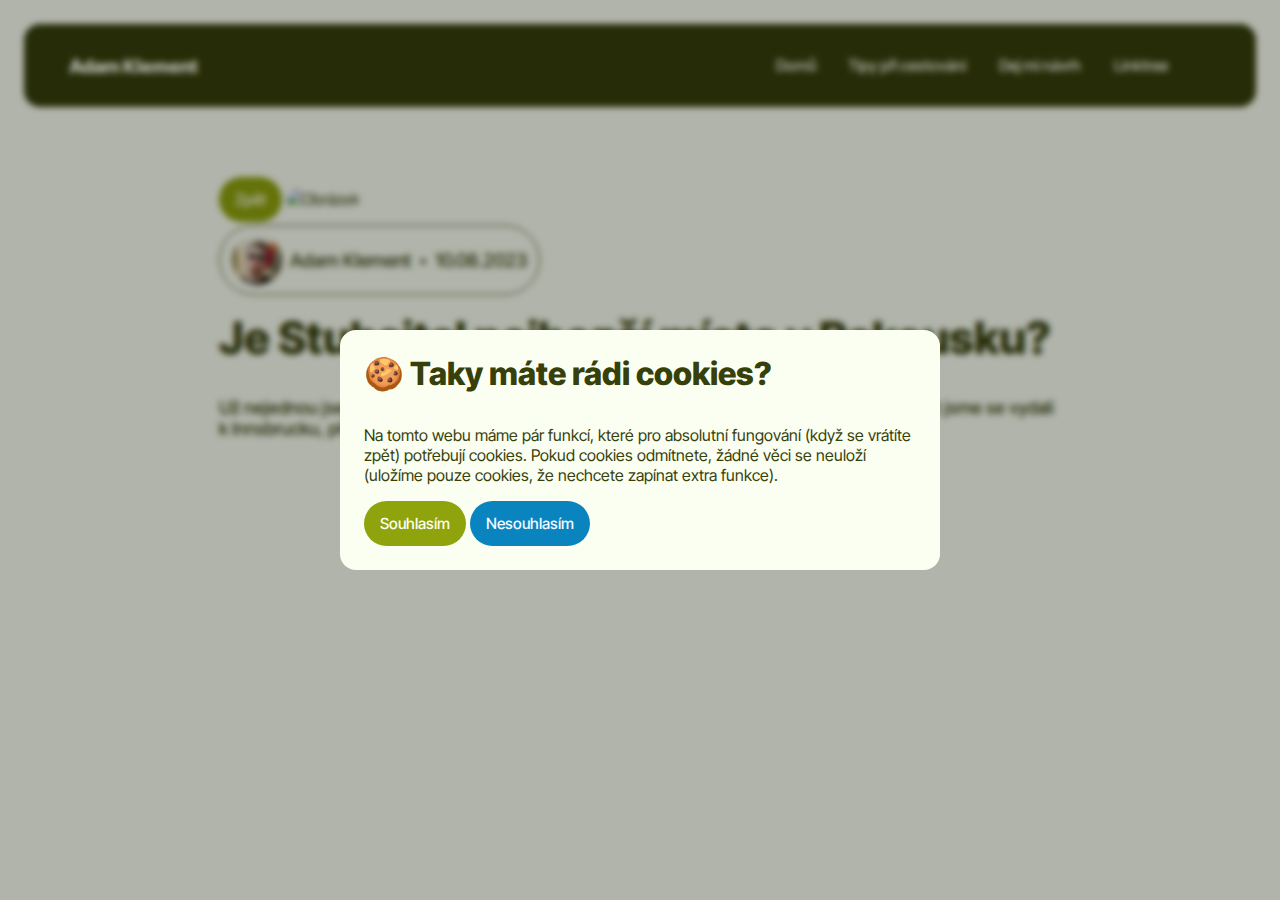
==== article-austria.html @ cff2b1a9 "feat: Add new article about Austria" ====
<!DOCTYPE html> 
<html lang="en">
<head>
    <meta charset="UTF-8">
    <meta name="viewport" content="width=device-width, initial-scale=1.0">
    <title>Adam Klement | Cestovatelský blog</title>

    <link rel="stylesheet" href="https://unpkg.com/aos@next/dist/aos.css" />
    <link rel="stylesheet" href="./assets/css/main.css">
    <script src="https://unpkg.com/@phosphor-icons/web"></script>

    <link rel="preconnect" href="https://fonts.googleapis.com">
    <link rel="preconnect" href="https://fonts.gstatic.com" crossorigin>
    <link href="https://fonts.googleapis.com/css2?family=Inter+Tight:wght@100..900&display=swap" rel="stylesheet">
</head>
<body>
    <nav>
        <div class="nav-controls">
            <div class="nav-logo">
                <a href="./">Adam Klement</a>
            </div>
            <button class="nav-toggler" id="nav-toggler" onclick="toggle_navbar()">
                <i class="ph-bold ph-list"></i>
            </button>
        </div>
        <div class="nav-links">
            <a href="./index.php"><i class="ph-bold ph-house"></i> Domů</a>
            <a href="./about.php"><i class="ph-bold ph-tipi"></i> Tipy při cestování</a>
            <a href="./blog.php"><i class="ph-bold ph-footprints"></i> Dej mi návrh</a>
            <a href="./contact.php"><i class="ph-bold ph-link"></i> Linktree</a>
            <button onclick="toggle_theme()" id="theme-toggler">
                <i class="ph-bold ph-moon"></i>
            </button>
        </div>
    </nav>

    <header>
        <a href="/" class="btn btn-primary"><i class="ph-bold ph-arrow-left"></i> Zpět</a>
        <img src="https://www.stubai.at/fileadmin/_processed_/d/8/csm_talpanorama-winter-stubaital_6a2c6b240f.jpg" alt="Obrázek" width="100%" class="img-article">
        <div class="author article-author">
            <img src="./assets/content/avatar.png" alt="Author image" class="avatar">
            <span class="flex">
                <h3>Adam Klement</h3>
                <span>•</span>
                <h3>10.08.2023</h3>
            </span>
        </div>
        <h1 class="article-header">Je Stubaital nejhezčí místo v Rakousku?</h1>
        <div class="article-content">
            <p>Už nejednou jsem byl v Rakousku, ovšem jsem ho neprocestoval celé skrz naskrz. Tentokrát jsme se vydali k Innsbrucku, přesněji do Stubaitalu, kde byl náš týdenní pobyt určen.</p>
        </div>
    </header>

    <div id="cookies" class="cookies-background">
        <div class="cookies">
            <div class="cookies-content">
                <h1>🍪 Taky máte rádi cookies?</h1>
                <p>Na tomto webu máme pár funkcí, které pro absolutní fungování (když se vrátíte zpět) potřebují cookies. Pokud cookies odmítnete, žádné věci se neuloží (uložíme pouze cookies, že nechcete zapínat extra funkce).</p>
                <button class="btn btn-primary" onclick="accept_cookies()">Souhlasím</button>
                <button class="btn btn-secondary" onclick="decline_cookies()">Nesouhlasím</button>
            </div>
        </div>
    </div>

    <script src="./assets/js/navbar.js"></script>
    <script src="https://unpkg.com/aos@next/dist/aos.js"></script>
    <script>
        AOS.init();
    </script>
</body>
</html>
---- assets/css/main.css ----
/* Reset CSS */
body {
    margin: 0;
    padding: 0;
    display: inline-block;
    width: 100%;
}

* {
    box-sizing: border-box;
}

/* Můj kód */
:root {
    --background-green: #FAFFF1;
    --background-blue: #f1f8ff;
    --background-blue2: #e2f0ff;


    --primary-green: #8fa30d;
    --primary-light-text-green: #FDFFEE;
    --primary-dark-green: #373F0B;

    --secondary-blue: #0A84BF;
    --secondary-light-text-blue: #F1F8FF;
    --secondary-dark-blue: #0B373F;
    --secondary-dark-blue2: #0f4b57;

    --tertiary-red: #BF0A0A;
    --tertiary-light-text-red: #FFF1F1;
    --tertiary-dark-red: #3F0B0B;

    --br-sm: 0.25rem;
    --br-md: 0.5rem;
    --br-lg: 1rem;
    --br-xl: 2rem;
    --br-pill: 50rem;

    --transition: 0.2s cubic-bezier(0.4, 0, 0.2, 1);
}

body {
    font-family: 'Inter Tight', sans-serif, system-ui, -apple-system, BlinkMacSystemFont, 'Segoe UI', Roboto, Oxygen, Ubuntu, Cantarell, 'Open Sans', 'Helvetica Neue', sans-serif;
    background-color: var(--background-green);
    color: var(--primary-dark-green);
}

body * {
    transition: background-color var(--transition), color var(--transition);
}

body.dark-theme {
    background-color: var(--primary-dark-green);
    color: var(--primary-light-text-green);
}

body.dark-theme nav {
    background-color: var(--primary-light-text-green);
}

body.dark-theme nav .nav-links a, body.dark-theme nav .nav-links button, body.dark-theme nav .nav-logo a {
    color: var(--primary-dark-green);
}

body.dark-theme nav .nav-links a:hover, body.dark-theme nav .nav-links button:hover {
    color: var(--primary-light-text-green);
    background-color: var(--primary-dark-green);
}

body.dark-theme .header-blog-post {
    background-color: var(--primary-dark-green);
}

body.dark-theme .blue {
    background-color: var(--secondary-dark-blue);
    color: var(--secondary-light-text-blue);
}

body.dark-theme .blue h1, body.dark-theme .blue h2, body.dark-theme .blue h3, body.dark-theme .blue h4, body.dark-theme .blue h5, body.dark-theme .blue h6, body.dark-theme .blue p, body.dark-theme .blue li {
    color: var(--secondary-light-text-blue);
}

body.dark-theme .card {
    background-color: var(--secondary-dark-blue2);
}

body.dark-theme .blue .btn-primary {
    background-color: var(--secondary-light-text-blue);
    color: var(--secondary-dark-blue);
}

body.dark-theme .blue .btn-primary:hover {
    background-color: var(--secondary-blue);
    color: var(--secondary-light-text-blue);
}

.btn {
    padding: 0.8rem 1rem;
    border-radius: var(--br-pill);
    border: none;
    cursor: pointer;
    font-size: calc(0.8rem + 0.2vw);
    font-weight: 500;
    transition: background-color var(--transition), color var(--transition), transform var(--transition);
    width: fit-content;
    text-decoration: none;
    font-family: 'Inter Tight', sans-serif, system-ui, -apple-system, BlinkMacSystemFont, 'Segoe UI', Roboto, Oxygen, Ubuntu, Cantarell, 'Open Sans', 'Helvetica Neue', sans-serif;
}

.btn:hover {
    transform: translateY(-4px);
}

.btn-primary {
    background-color: var(--primary-green);
    color: var(--primary-light-text-green);
}

.btn-primary:hover {
    background-color: var(--primary-dark-green);
    color: var(--primary-light-text-green);
}

.btn-secondary {
    background-color: var(--secondary-blue);
    color: var(--secondary-light-text-blue);
}

.btn-secondary:hover {
    background-color: var(--secondary-dark-blue);
    color: var(--secondary-light-text-blue);
}

nav {
    display: flex;
    justify-content: space-between;
    align-items: center;
    padding: 1.5rem calc(2rem + 1vw);
    z-index: 9999;
    position: fixed;
    width: calc(100% - 48px);
    margin: 1.5rem 1.5rem 0 1.5rem;
    border-radius: var(--br-lg);
    background-color: var(--primary-dark-green);
}

.nav-logo a {
    font-size: calc(1rem + 0.2vw);
    font-weight: 800;
    color: var(--primary-light-text-green);
    text-decoration: none;
}

.nav-links {
    display: flex;
    align-items: center;
}

.nav-toggler {
    font-size: calc(1rem + 0.2vw);
    font-weight: 500;
    color: var(--primary-light-text-green);
    background-color: transparent;
    border: none;
    cursor: pointer;
    display: none;
    width: 32px;
    height: 32px;
}

.nav-links a, .nav-links button {
    font-size: calc(0.8rem + 0.2vw);
    font-weight: 500;
    color: var(--primary-light-text-green);
    text-decoration: none;
    padding: 0.5rem 0.8rem;
    margin: 0 0.1rem;
    border-radius: var(--br-xl);
    background-color: transparent;
    border: none;
    display: flex;
    align-items: center;
    transition: background-color var(--transition), color var(--transition);
}

.nav-links a i {
    transition: unset;
}

.nav-links i {
    margin-right: 0.25rem;
}

.nav-links button i {
    margin-right: 0;
}

.nav-links a:hover, .nav-links button:hover {
    color: var(--primary-dark-green);
    background-color: var(--primary-light-text-green);
}

.header-blog-post {
    background-image: url('https://www.stubai.at/fileadmin/_processed_/d/8/csm_talpanorama-winter-stubaital_6a2c6b240f.jpg');
    background-size: cover;
    background-position: center;
    background-repeat: no-repeat;
    height: calc(100vh - 48px);
    margin: 24px 24px;
    z-index: -1;
    border-radius: var(--br-lg);
    overflow: hidden;
}

.hbp-blur {
    background: linear-gradient(rgba(0, 0, 0, 0.5), rgba(0, 0, 0, 0.75));
    height: 100%;
    width: 100%;
    z-index: 0;
    position: relative;
    padding: calc(2rem + 1vw);
    display: flex;
    flex-direction: column;
    justify-content: end;
}

.hbp-category {
    position: absolute;
    top: 50%;
    right: -15%;
    display: flex;
    align-items: center;
    gap: 0.5rem;
    rotate: 90deg;
    z-index: 9;
}

.hbp-category span {
    color: var(--primary-light-text-green);
    font-weight: 500;
}

.hbp-category .line {
    width: 50vh;
    height: 1px;
    background-color: var(--primary-light-text-green);
}

.hbp-blur h1 {
    color: var(--primary-light-text-green);
    font-size: calc(2rem + 2vw);
    margin: 0;
}

.hbp-blur p {
    color: var(--primary-light-text-green);
    font-size: calc(1rem + 0.2vw);
    margin-top: 2rem;
    max-width: 80vw;
}

.nav-links.active {
    height: 175px;
    transition: height var(--transition);
}

.flex {
    display: flex;
    align-items: center;
}

.author {
    display: flex;
    align-items: center;
    gap: 0.5rem;
    margin-top: 1rem;
    padding: 0.25rem 0.75rem;
    border-radius: var(--br-pill);
    backdrop-filter: blur(10px);
    width: fit-content;
    border: 1px solid rgba(255, 255, 255, 0.1);
}

.author img {
    width: 50px;
    height: 50px;
    border-radius: 50%;
}

.author span {
    color: var(--primary-light-text-green);
    margin: 0;
    gap: 0.5rem;
}

.author span h3 {
    font-weight: 500;
}

section {
    padding: 1.5rem calc(1rem + 1vw);
}

header {
    padding: 1.5rem calc(1rem + 1vw);
    margin: 13vh auto 0;
    max-width: 900px;
    width: 100%;
}

.blue {
    background-color: var(--background-blue);
    color: var(--secondary-dark-blue);
    border-radius: calc(1vw);
}

.blue h1, .blue h2, .blue h3, .blue h4, .blue h5, .blue h6, .blue p, .blue li {
    color: var(--secondary-dark-blue);
}

.display-max {
    font-size: calc(2rem + 2vw);
}

.row {
    display: flex;
    flex-wrap: wrap;
    gap: 1rem;
}

/* Max cols on one row = 3 */
.col {
    flex: 1 1 100%;
}

.card {
    width: 100%;
    height: 100%;
    border-radius: var(--br-lg);
    background-color: var(--background-blue2);
    border: 1px solid rgba(255, 255, 255, 0.1);
    padding: 1rem;
    display: flex;
    flex-direction: column;
    justify-content: space-between;
    transition: background-color var(--transition);
}

.card-image {
    object-fit: cover;
    width: 100%;
    height: 20vh;
    border-radius: var(--br-md);
}

.card h1 {
    margin: 1rem 0 0;
    font-size: calc(2rem + 0.15vw);
    font-weight: 800;
}

.card p {
    font-size: calc(1rem + 0.15vw);
}

.card .btn-primary {
    background-color: var(--secondary-blue);
    color: var(--secondary-light-text-blue);
    width: 100%;
    text-align: center;
    border-radius: var(--br-md);
}

.card .btn-primary:hover {
    background-color: var(--secondary-dark-blue);
    color: var(--secondary-light-text-blue);
}

.cookies-background {
    top: 0;
    left: 0;
    position: fixed;
    z-index: 99999;
    width: 100%;
    height: 100%;
    display: flex;
    justify-content: center;
    align-items: center;
    background-color: #0000004b;
    backdrop-filter: blur(3px);
    transition: visibility var(--transition), opacity var(--transition);
}

.cookies {
    width: 600px;
    max-width: 600px;
    height: fit-content;
    padding: 1.5rem;
    background-color: var(--background-green);
    border-radius: var(--br-lg);
}

.cookies-content h1 {
    margin: 0 0 2rem;
    font-weight: 800;
}

.img-article {
    margin-top: 48px;
    border-radius: var(--br-lg);
    width: 100%;
    object-fit: cover;
    height: 300px;
}

.article-header {
    font-size: calc(2rem + 1vw);
    font-weight: 800;
    margin: 1rem 0 2rem;
}

.article-author {
    background-color: transparent;
    backdrop-filter: none;
    border: 1px solid var(--primary-dark-green);
}

.article-author .flex * {
    color: var(--primary-dark-green);
}

body.dark-theme .article-author {
    border: 1px solid var(--primary-light-text-green);
}

body.dark-theme .article-author .flex * {
    color: var(--primary-light-text-green);
}

.article-content p, .article-content li {
    font-size: calc(1rem + 0.15vw);
    margin: 1rem 0;
    font-weight: 500;
}

@media screen and (min-width: 768px) {
    .col {
        flex: 1 1 50%;
    }
}

@media screen and (min-width: 1200px) {
    .col {
        flex: 1 1 1%;
    }
}

@media screen and (max-width: 768px) {
    .hbp-category {
        display: none;
    }

    .header-blog-post {
        margin: 0;
        border-radius: 0;
        height: 100dvh;
    }

    nav {
        flex-direction: column;
    }

    .nav-controls {
        display: flex;
        justify-content: space-between;
        align-items: center;
        width: 100%;
    }

    .nav-links {
        display: flex;
        flex-direction: column;
        align-items: start;
        height: 0px;
        width: 100%;
        overflow: hidden;
        transition: height var(--transition);
    }

    .nav-toggler {
        display: flex;
        justify-content: center;
        align-items: center;
    }

    .nav-links a {
        padding: 0.5rem 0;
        font-size: 0.9rem;
    }

    nav {
        margin: 0;
        width: 100%;
        padding: 1.2rem;
        border-radius: 0 0 var(--br-lg) var(--br-lg);
    }
}

@media screen and (min-width: 768px) and (max-width: 991px) {
    nav {
        margin: 0;
        width: 100%;
        padding: 1.2rem;
        border-radius: 0 0 var(--br-lg) var(--br-lg);
    }
}

@media screen and (min-width: 992px) {
    .hbp-category {
        right: -25%;
    }

    .nav-links.active {
        height: unset;
    }
}

@media screen and (min-width: 1200px) {
    .hbp-category {
        right: -13%;
    }
}
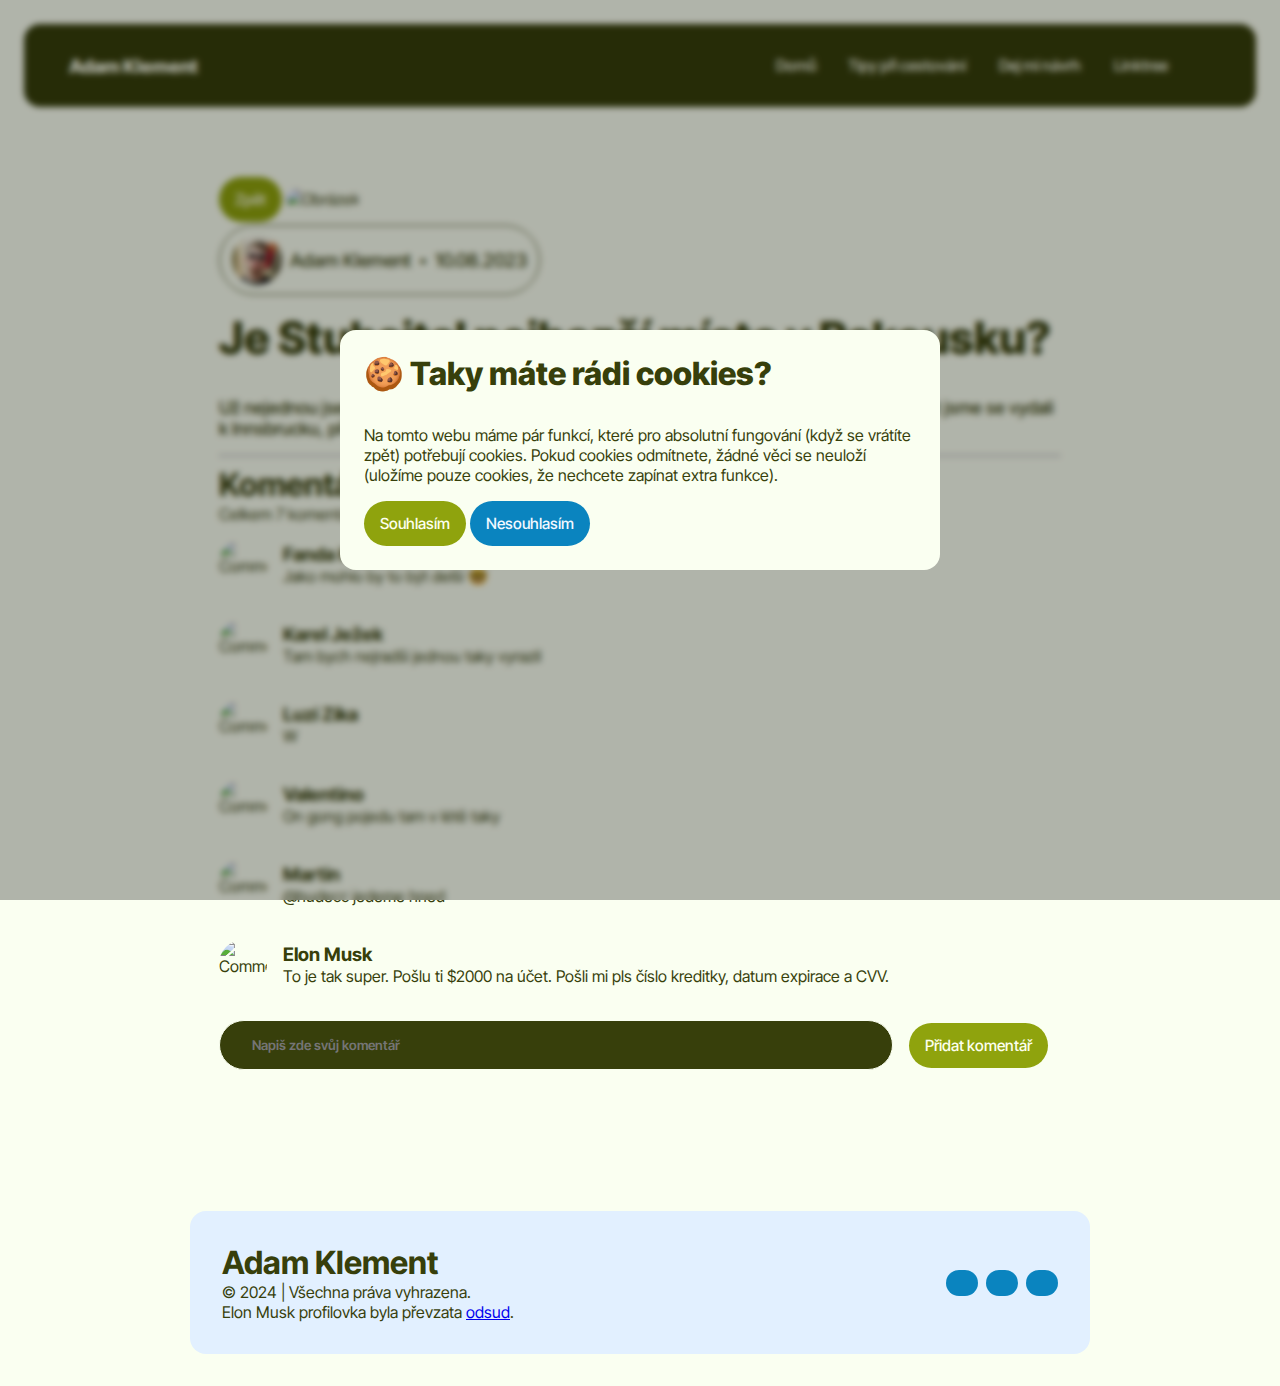
==== commit 822a0d97: "feat: Update title and add comments section" ====
--- a/article-austria.html
+++ b/article-austria.html
@@ -3,7 +3,7 @@
 <head>
     <meta charset="UTF-8">
     <meta name="viewport" content="width=device-width, initial-scale=1.0">
-    <title>Adam Klement | Cestovatelský blog</title>
+    <title>Adam Klement | Je Stubaital nejhezčí místo v Rakousku?</title>
 
     <link rel="stylesheet" href="https://unpkg.com/aos@next/dist/aos.css" />
     <link rel="stylesheet" href="./assets/css/main.css">
@@ -49,7 +49,72 @@
         <div class="article-content">
             <p>Už nejednou jsem byl v Rakousku, ovšem jsem ho neprocestoval celé skrz naskrz. Tentokrát jsme se vydali k Innsbrucku, přesněji do Stubaitalu, kde byl náš týdenní pobyt určen.</p>
         </div>
+        <hr>
+        <div>
+            <h1 class="m0-h">Komentáře</h1>
+            <p class="m-p">Celkem 7 komentářů</p>
+            <div class="comments">
+                <div class="flex">
+                    <img src="https://avatar.adam-klement.cz/?user=880158131127205950" alt="Commenter" class="commenter">
+                    <div>
+                        <h3 class="m0-h">Fanda Kopko</h3>
+                        <p class="m0-p">Jako mohlo by to být delší 🤓</p>
+                    </div>
+                </div>
+                <div class="flex">
+                    <img src="https://avatar.adam-klement.cz/?user=697748725052866602" alt="Commenter" class="commenter">
+                    <div>
+                        <h3 class="m0-h">Karel Ježek</h3>
+                        <p class="m0-p">Tam bych nejradši jednou taky vyrazil</p>
+                    </div>
+                </div>
+                <div class="flex">
+                    <img src="https://avatar.adam-klement.cz/?user=628253251959128065" alt="Commenter" class="commenter">
+                    <div>
+                        <h3 class="m0-h">Luzi Zíka</h3>
+                        <p class="m0-p">W</p>
+                    </div>
+                </div>
+                <div class="flex">
+                    <img src="https://avatar.adam-klement.cz/?user=298827160855117825" alt="Commenter" class="commenter">
+                    <div>
+                        <h3 class="m0-h">Valentino</h3>
+                        <p class="m0-p">On gong pojedu tam v létě taky</p>
+                    </div>
+                </div>
+                <div class="flex">
+                    <img src="https://avatar.adam-klement.cz/?user=515573147244691479" alt="Commenter" class="commenter">
+                    <div>
+                        <h3 class="m0-h">Martin</h3>
+                        <p class="m0-p">@hudecc jedeme hned</p>
+                    </div>
+                </div>
+                <div class="flex">
+                    <img src="https://d39-a.sdn.cz/d_39/c_img_E_N/kY02F.jpeg?fl=cro,0,12,1024,576%7Cres,1200,,1%7Cjpg,80,,1" alt="Commenter" class="commenter">
+                    <div>
+                        <h3 class="m0-h">Elon Musk</h3>
+                        <p class="m0-p">To je tak super. Pošlu ti $2000 na účet. Pošli mi pls číslo kreditky, datum expirace a CVV.</p>
+                    </div>
+                </div>
+                <div class="flex"><input type="text" class="input" placeholder="Napiš zde svůj komentář"><button class="btn btn-primary">Přidat komentář</button></div>
+            </div>
+        </div>
     </header>
+
+    <footer>
+        <div class="flex-footer">
+            <div>
+                <h1 class="m0-h">Adam Klement</h1>
+                <p class="m0-p">© 2024 | Všechna práva vyhrazena.</p>
+                <p class="m0-p">Elon Musk profilovka byla převzata <a href="https://www.google.com/url?sa=i&url=https%3A%2F%2Fwww.seznamzpravy.cz%2Fclanek%2Felon-musk-opousti-silicon-valley-stehuje-se-do-levnejsiho-texasu-133265&psig=AOvVaw3LmDjBMWkHpxLPM39Ms3lL&ust=1705658795268000&source=images&cd=vfe&ved=0CBUQ3YkBahcKEwjgp76V2OaDAxUAAAAAHQAAAAAQBA">odsud</a>.</p>
+            </div>
+            <div class="gaps">
+                <a href="#" class="btn btn-secondary"><i class="ph-bold ph-instagram-logo"></i></a>
+                <a href="#" class="btn btn-secondary"><i class="ph-bold ph-youtube-logo"></i></a>
+                <a href="#" class="btn btn-secondary"><i class="ph-bold ph-discord-logo"></i></a>
+            </div>
+        </div>
+    </footer>
 
     <div id="cookies" class="cookies-background">
         <div class="cookies">
--- a/assets/css/main.css
+++ b/assets/css/main.css
@@ -40,7 +40,7 @@
 }
 
 body {
-    font-family: 'Inter Tight', sans-serif, system-ui, -apple-system, BlinkMacSystemFont, 'Segoe UI', Roboto, Oxygen, Ubuntu, Cantarell, 'Open Sans', 'Helvetica Neue', sans-serif;
+    font-family: 'Inter Tight', system-ui, -apple-system, BlinkMacSystemFont, 'Segoe UI', Roboto, Oxygen, Ubuntu, Cantarell, 'Open Sans', 'Helvetica Neue', sans-serif;
     background-color: var(--background-green);
     color: var(--primary-dark-green);
 }
@@ -301,11 +301,17 @@
     padding: 1.5rem calc(1rem + 1vw);
 }
 
-header {
+header, footer {
     padding: 1.5rem calc(1rem + 1vw);
     margin: 13vh auto 0;
     max-width: 900px;
     width: 100%;
+}
+
+footer.main-page {
+    max-width: unset;
+    margin: 2rem;
+    width: calc(100% - 4rem);
 }
 
 .blue {
@@ -435,6 +441,83 @@
 
 body.dark-theme .article-author .flex * {
     color: var(--primary-light-text-green);
+}
+
+.m-h, .m-p {
+    margin: 0 0 1rem 0;
+}
+
+.m0-h, .m0-p {
+    margin: 0;
+}
+
+.comments {
+    display: flex;
+    flex-direction: column;
+    gap: 2rem;
+}
+
+.comments .flex {
+    gap: 1rem;
+}
+
+.commenter {
+    width: 48px;
+    height: 48px;
+    object-fit: cover;
+    border-radius: var(--br-pill);
+}
+
+.input {
+    width: 80%;
+    height: 100%;
+    background-color: var(--primary-dark-green);
+    border-radius: var(--br-pill);
+    color: var(--primary-light-text-green);
+    border: 1px solid var(--background-green);
+    padding: 1rem 2rem;
+    font-weight: 600;
+    font-family: 'Inter Tight', system-ui, -apple-system, BlinkMacSystemFont, 'Segoe UI', Roboto, Oxygen, Ubuntu, Cantarell, 'Open Sans', 'Helvetica Neue', sans-serif;
+}
+
+footer {
+    background-color: var(--background-blue2);
+    padding: 2rem 2rem;
+    border-radius: var(--br-lg);
+    margin-bottom: 2rem;
+}
+
+body.dark-theme footer {
+    background-color: var(--secondary-blue);
+}
+
+.flex-footer {
+    display: flex;
+    justify-content: space-between;
+    align-items: center;
+    flex-wrap: wrap;
+    gap: 0.5rem;
+}
+
+.flex-footer div {
+    flex: 1;
+}
+
+.flex-footer div:last-child a {
+    font-size: 24px;
+    display: flex;
+    justify-content: center;
+    align-items: center;
+}
+
+.flex-footer div:last-child {
+    justify-content: end;
+}
+
+.gaps {
+    display: flex;
+    align-items: center;
+    gap: 0.5rem;
 }
 
 .article-content p, .article-content li {
@@ -504,6 +587,16 @@
         padding: 1.2rem;
         border-radius: 0 0 var(--br-lg) var(--br-lg);
     }
+
+    .flex-footer {
+        justify-content: center;
+    }
+
+    .flex-footer div:last-child {
+        flex-direction: column;
+        align-items: end;
+        flex: unset;
+    }
 }
 
 @media screen and (min-width: 768px) and (max-width: 991px) {
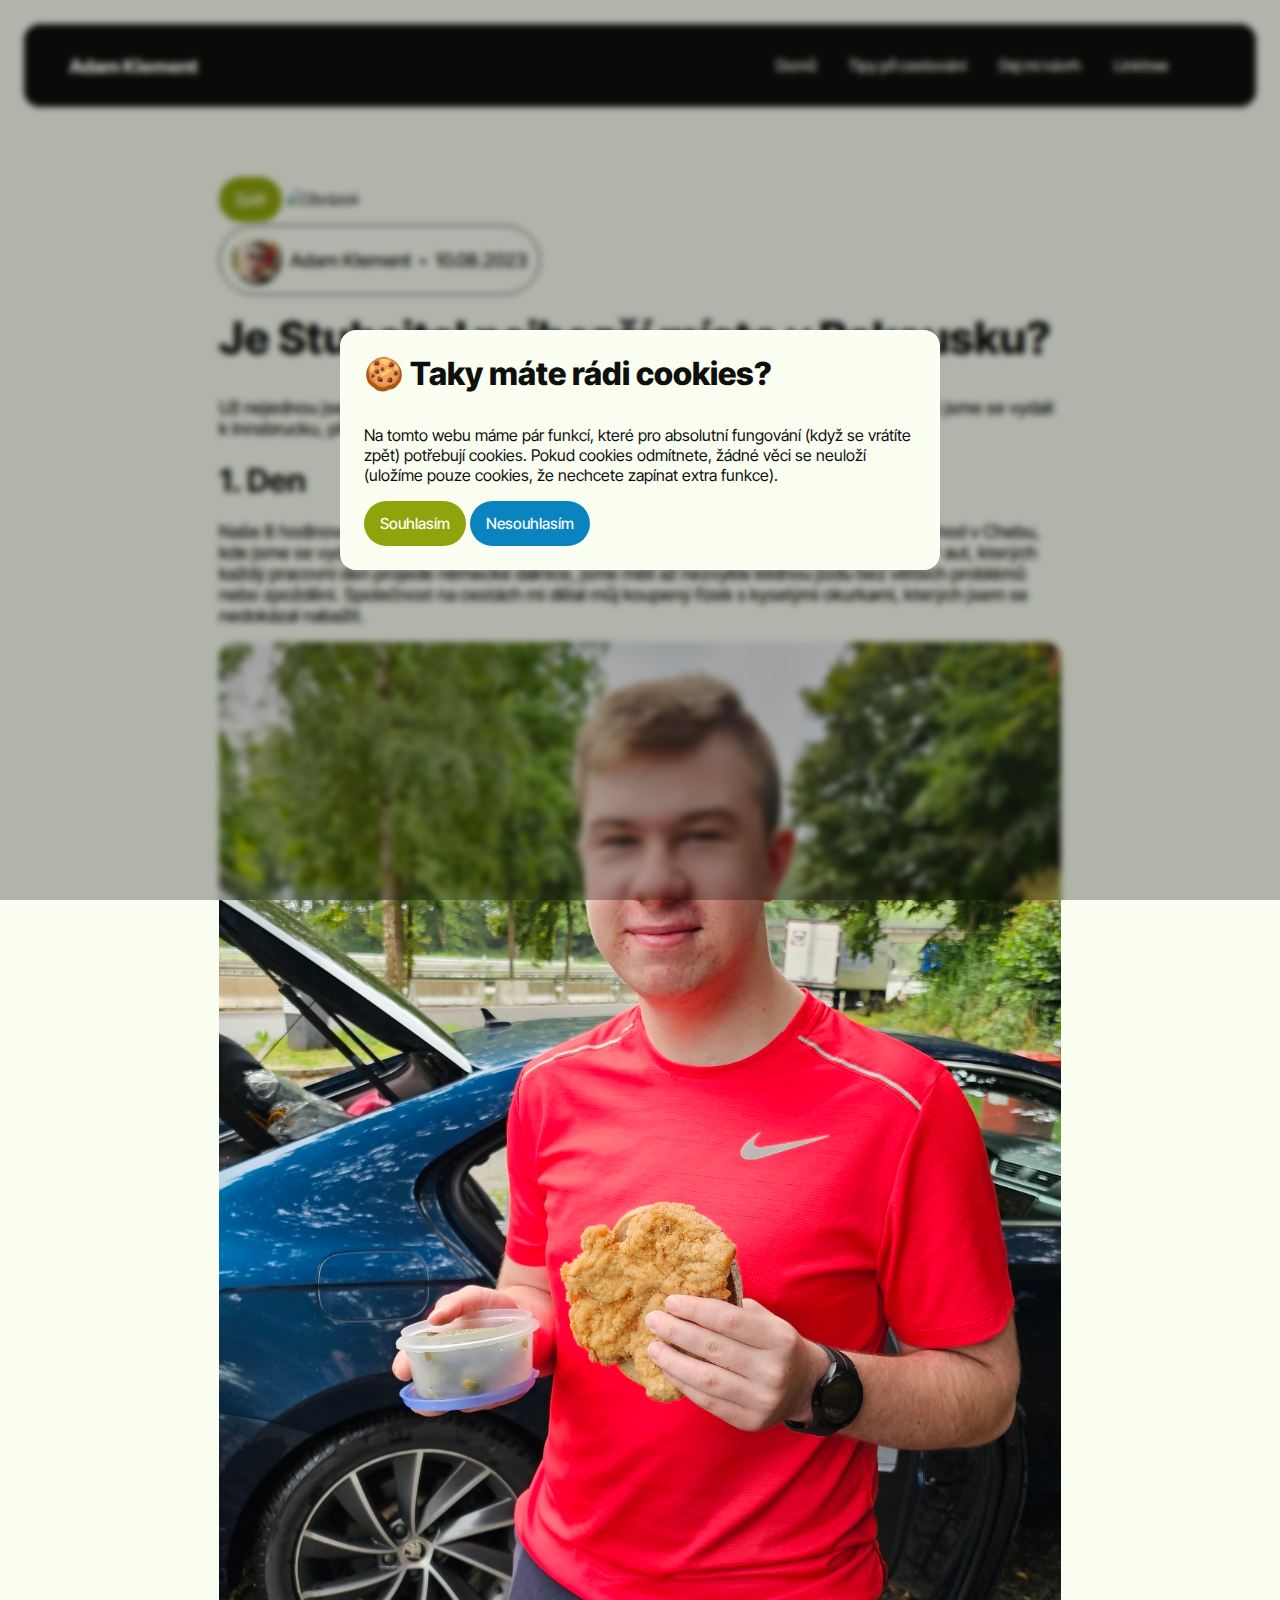
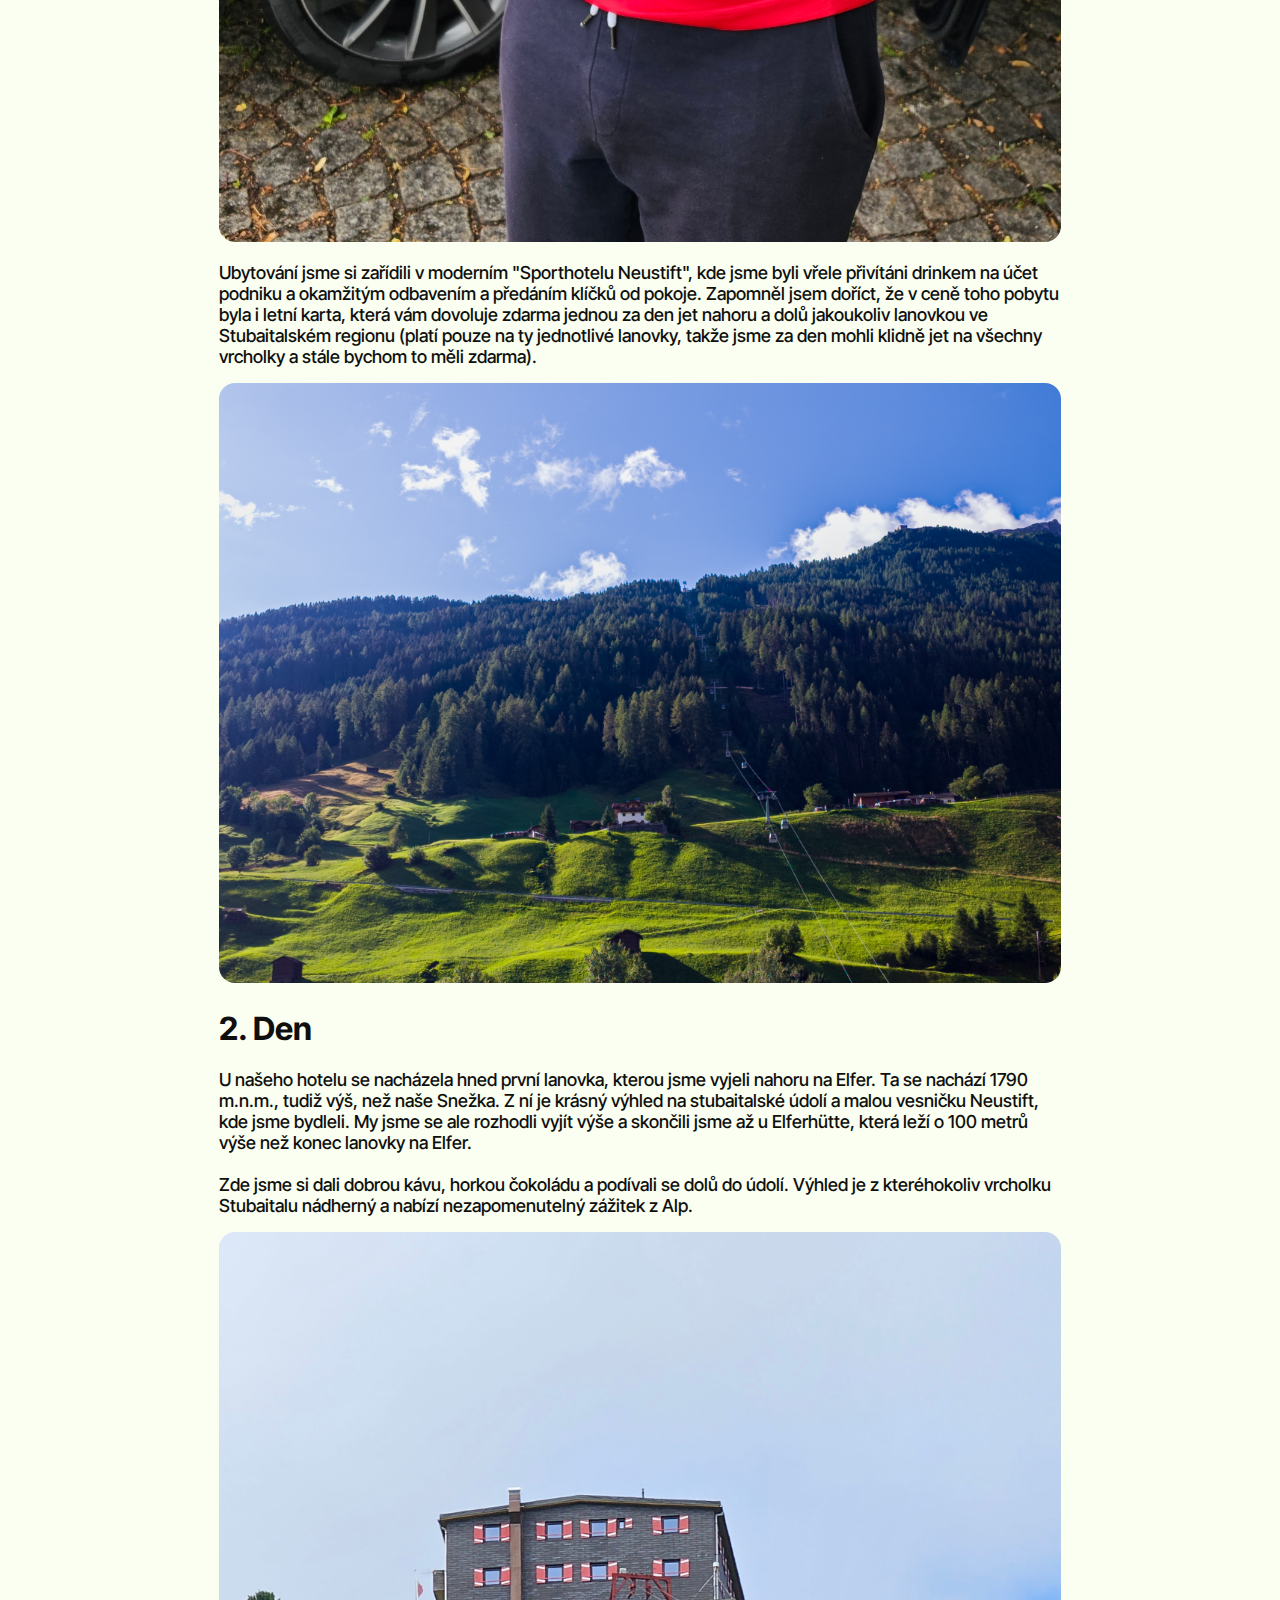
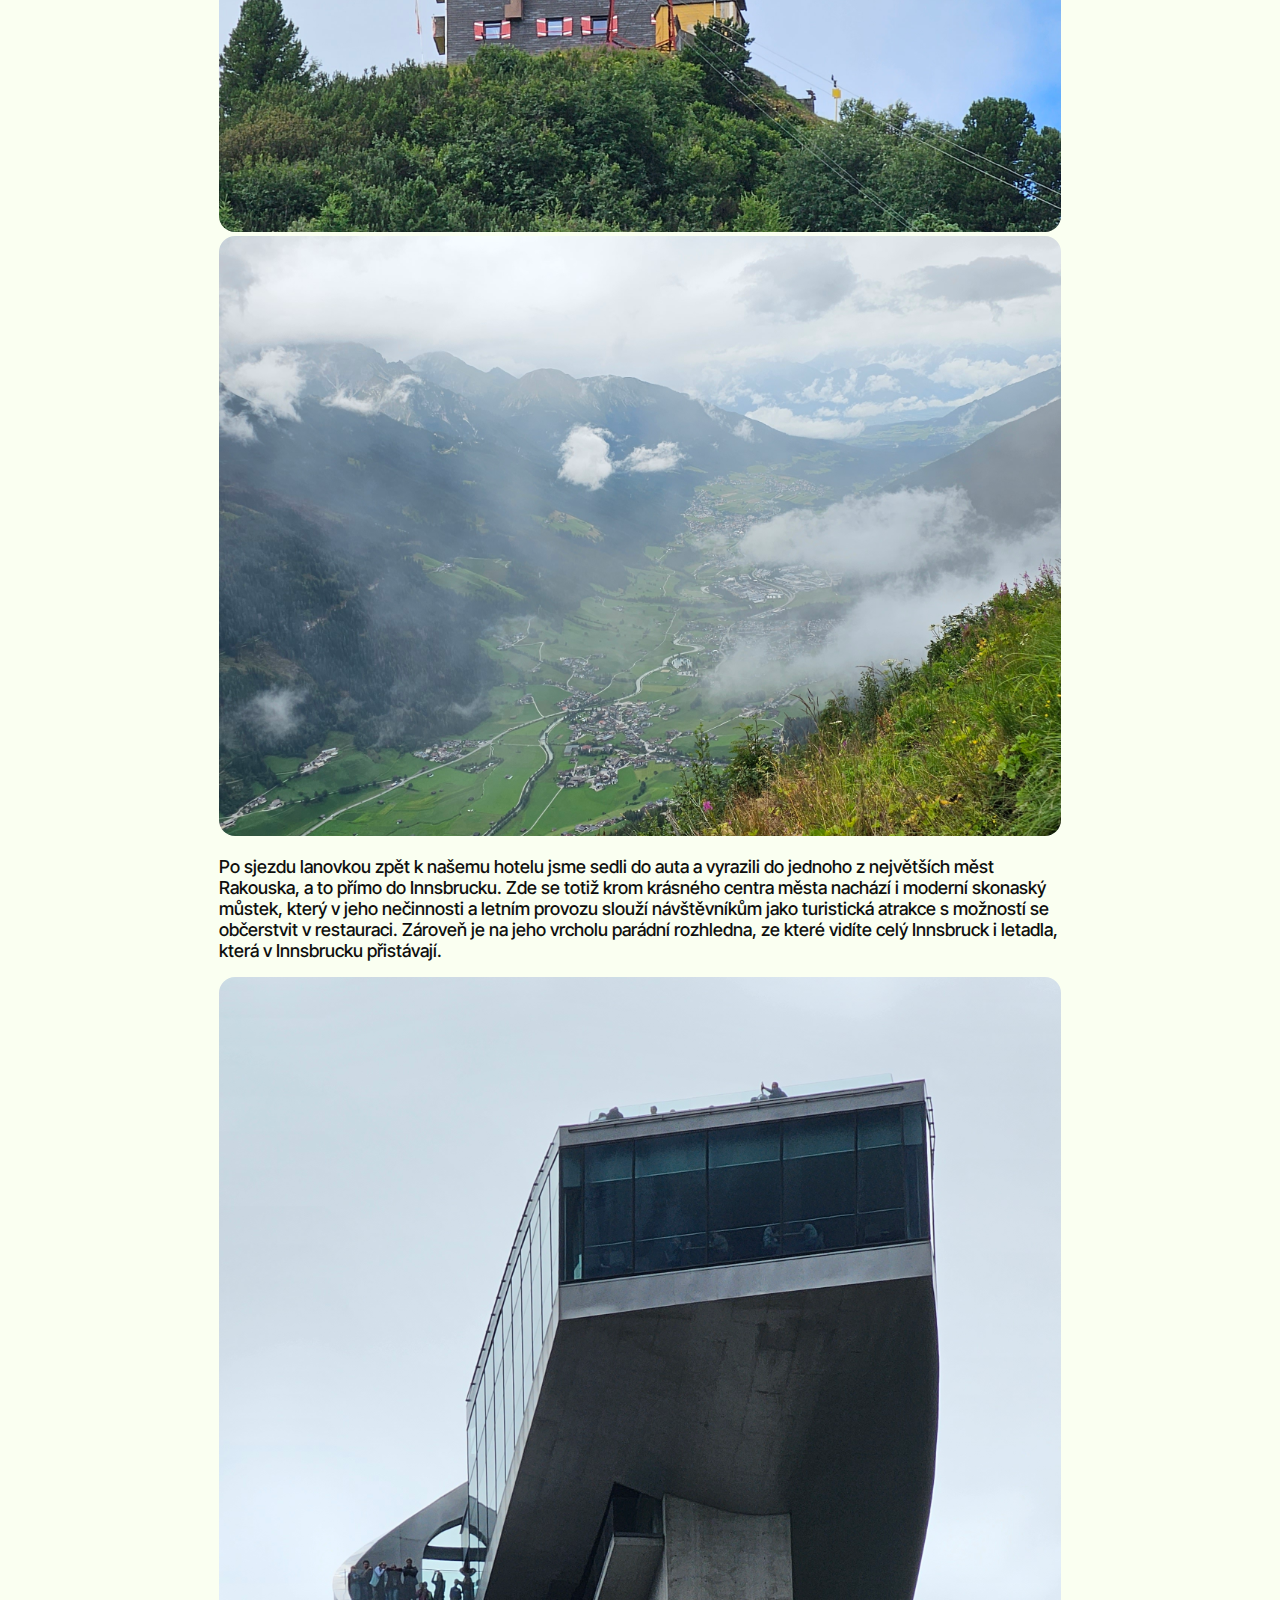
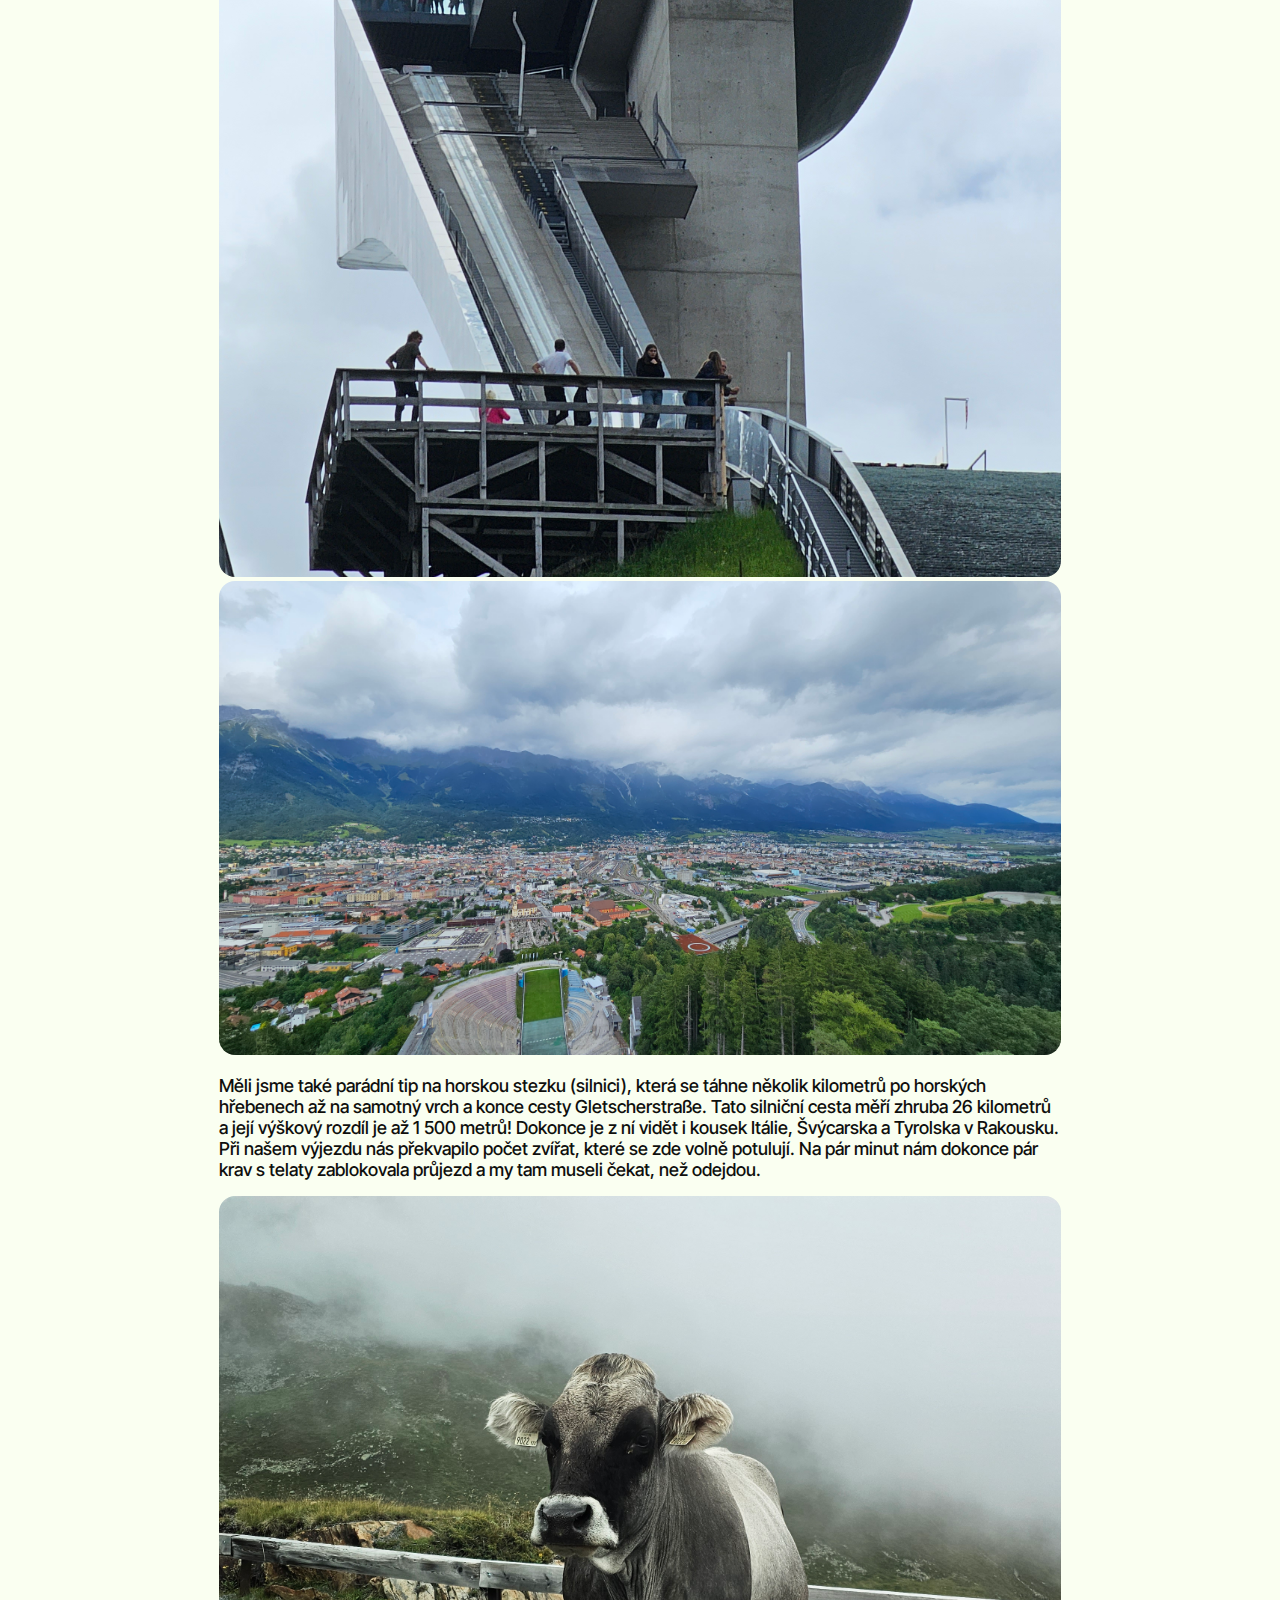
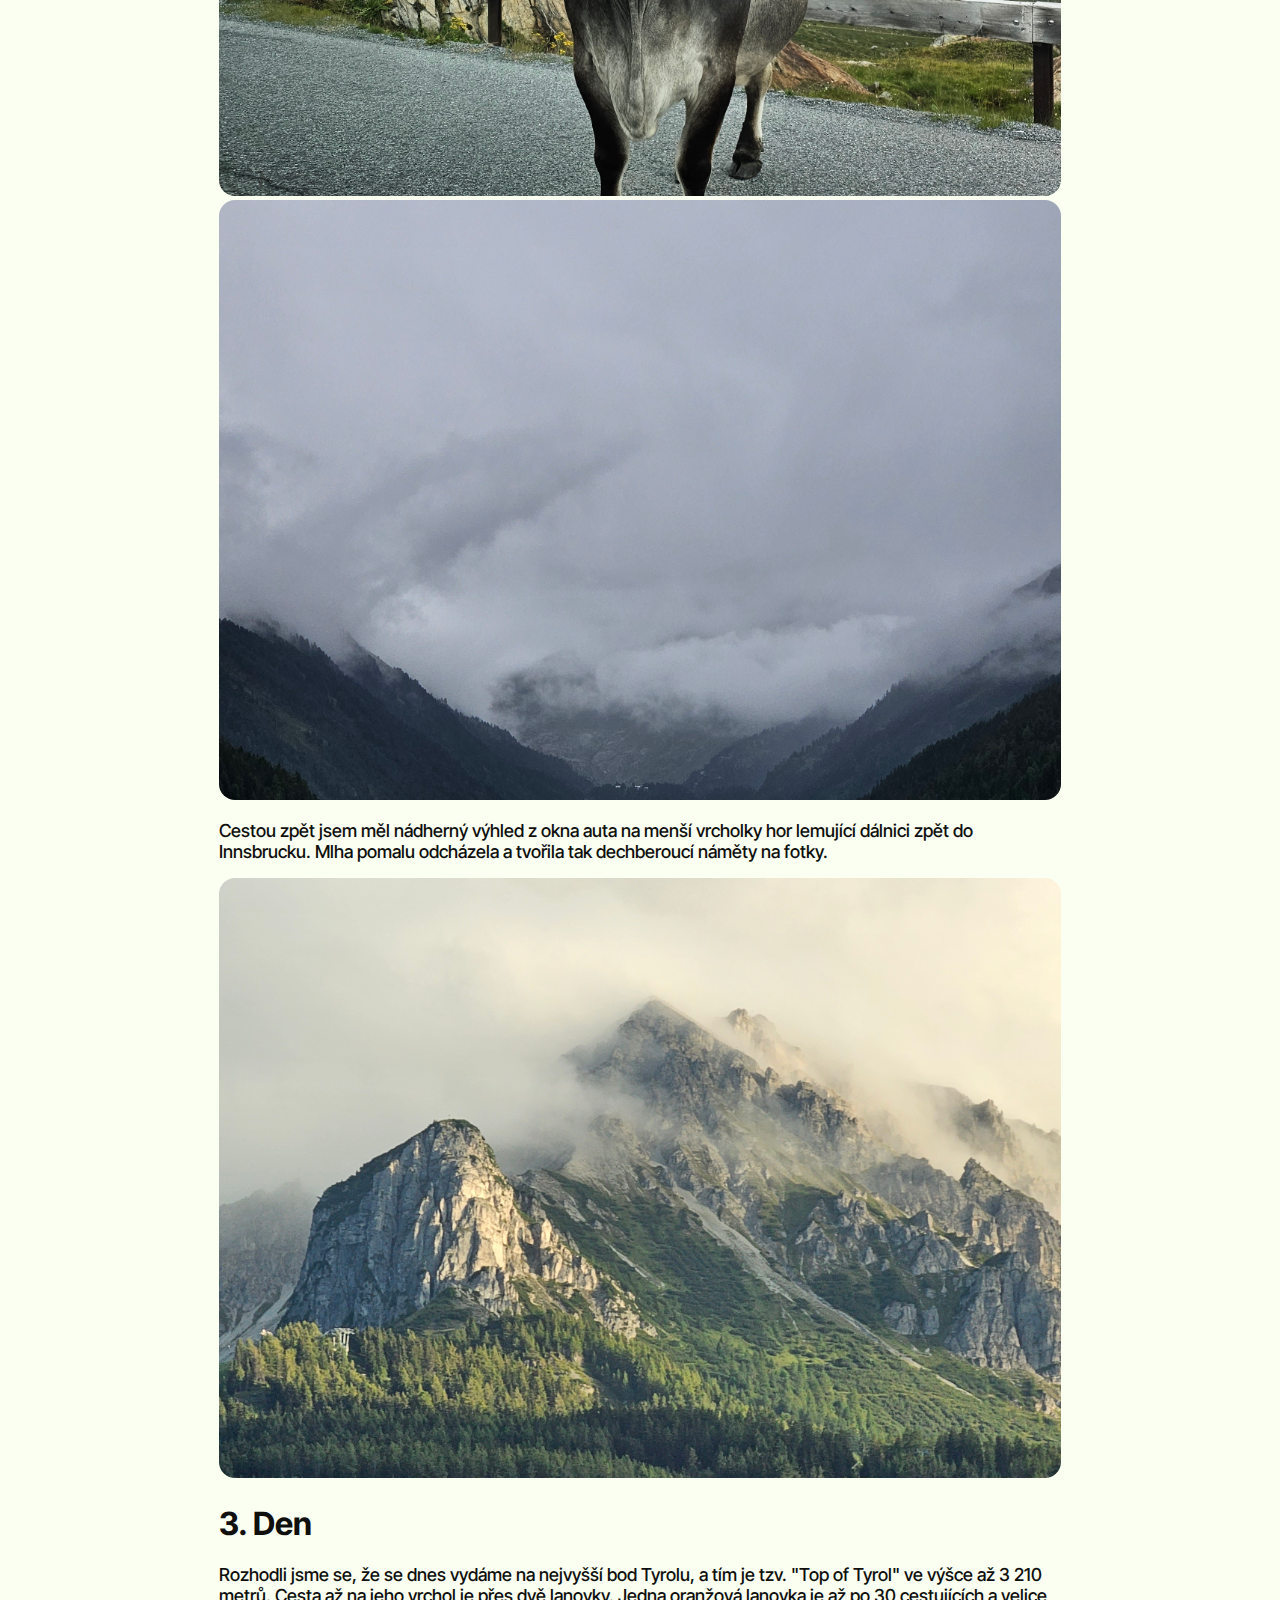
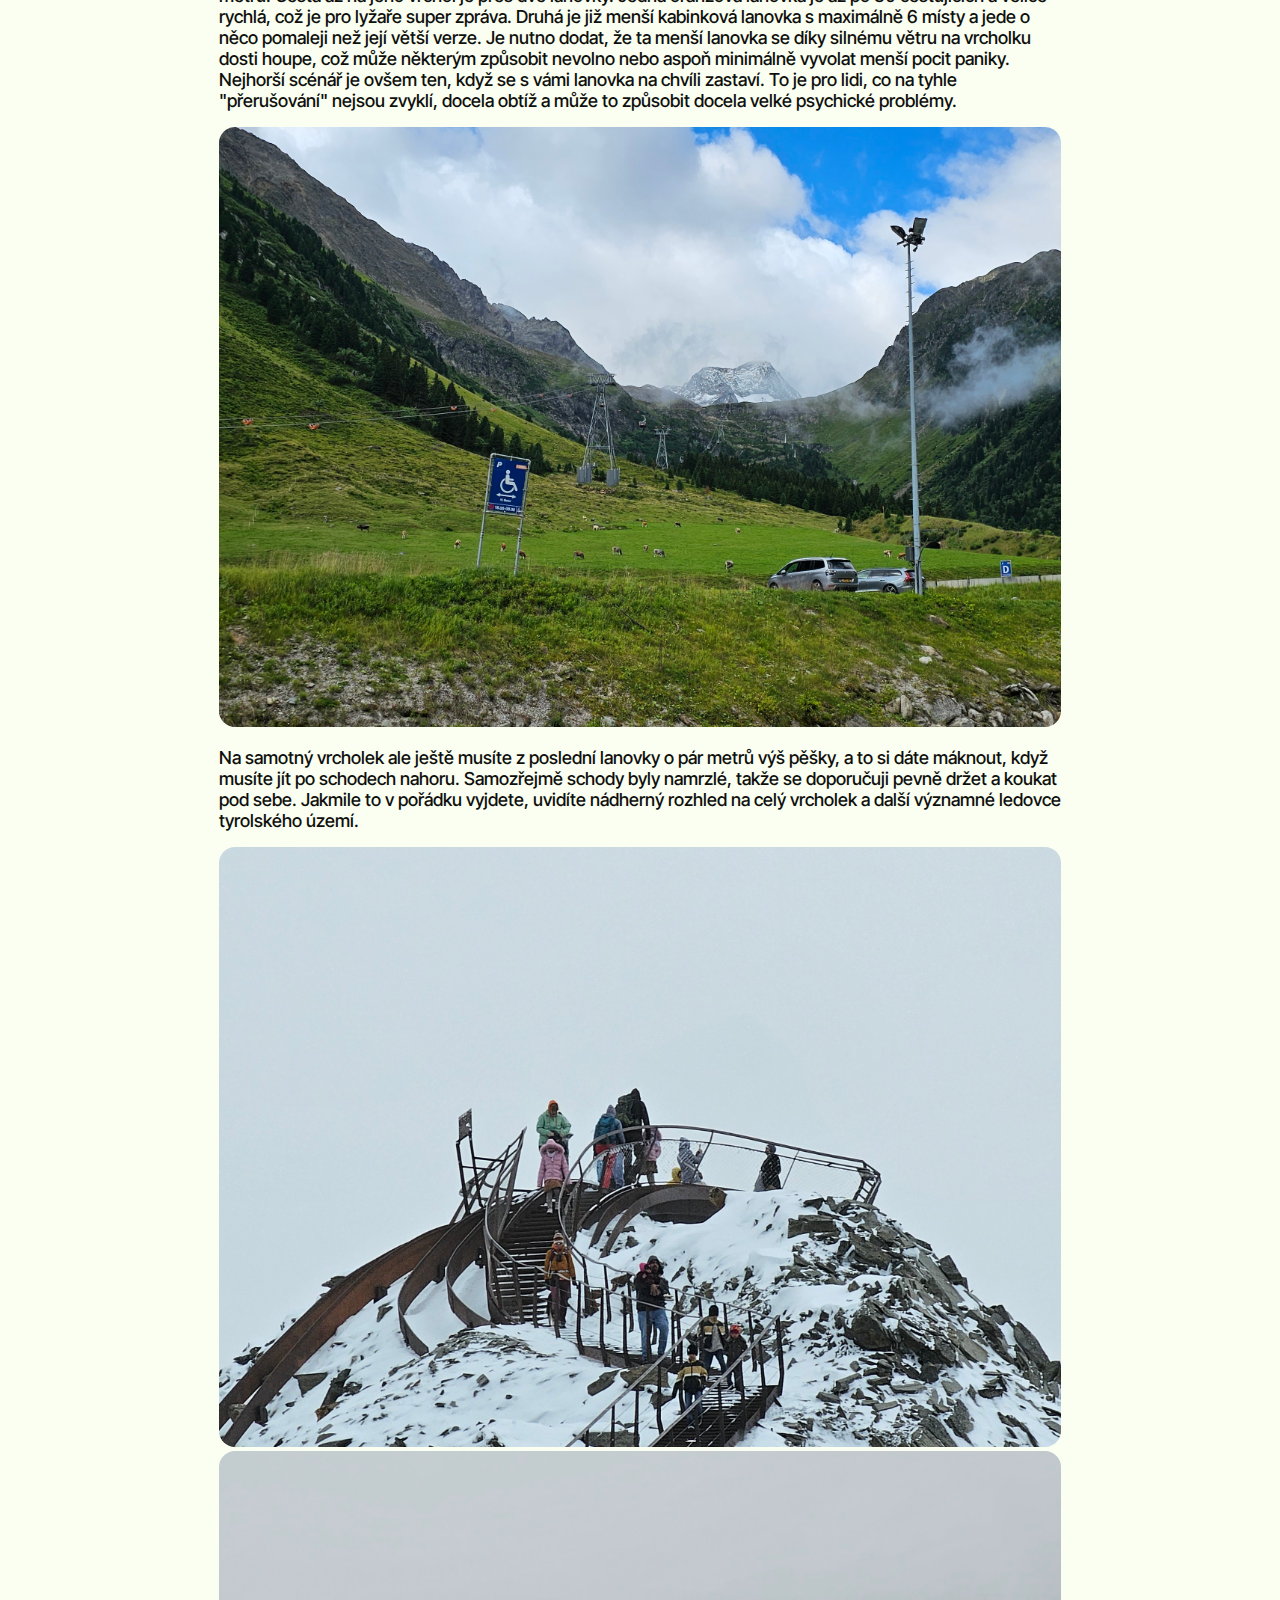
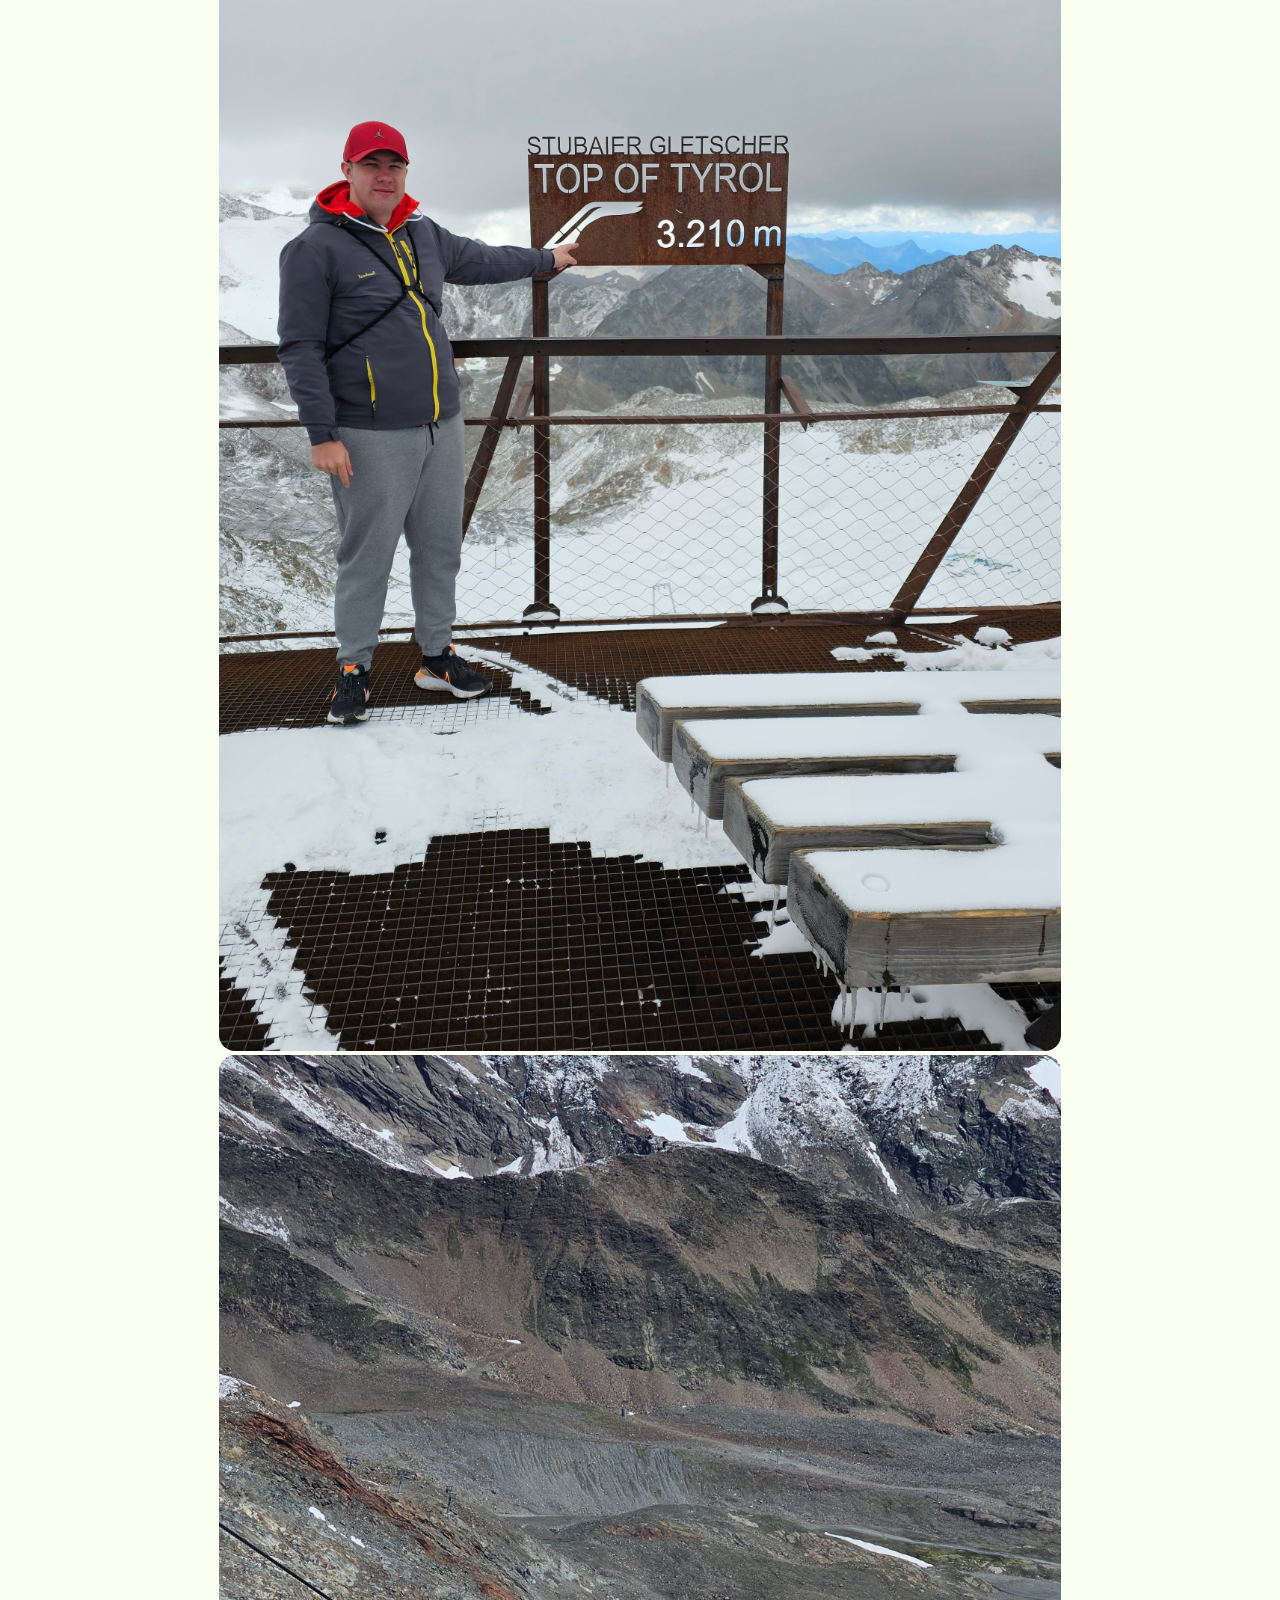
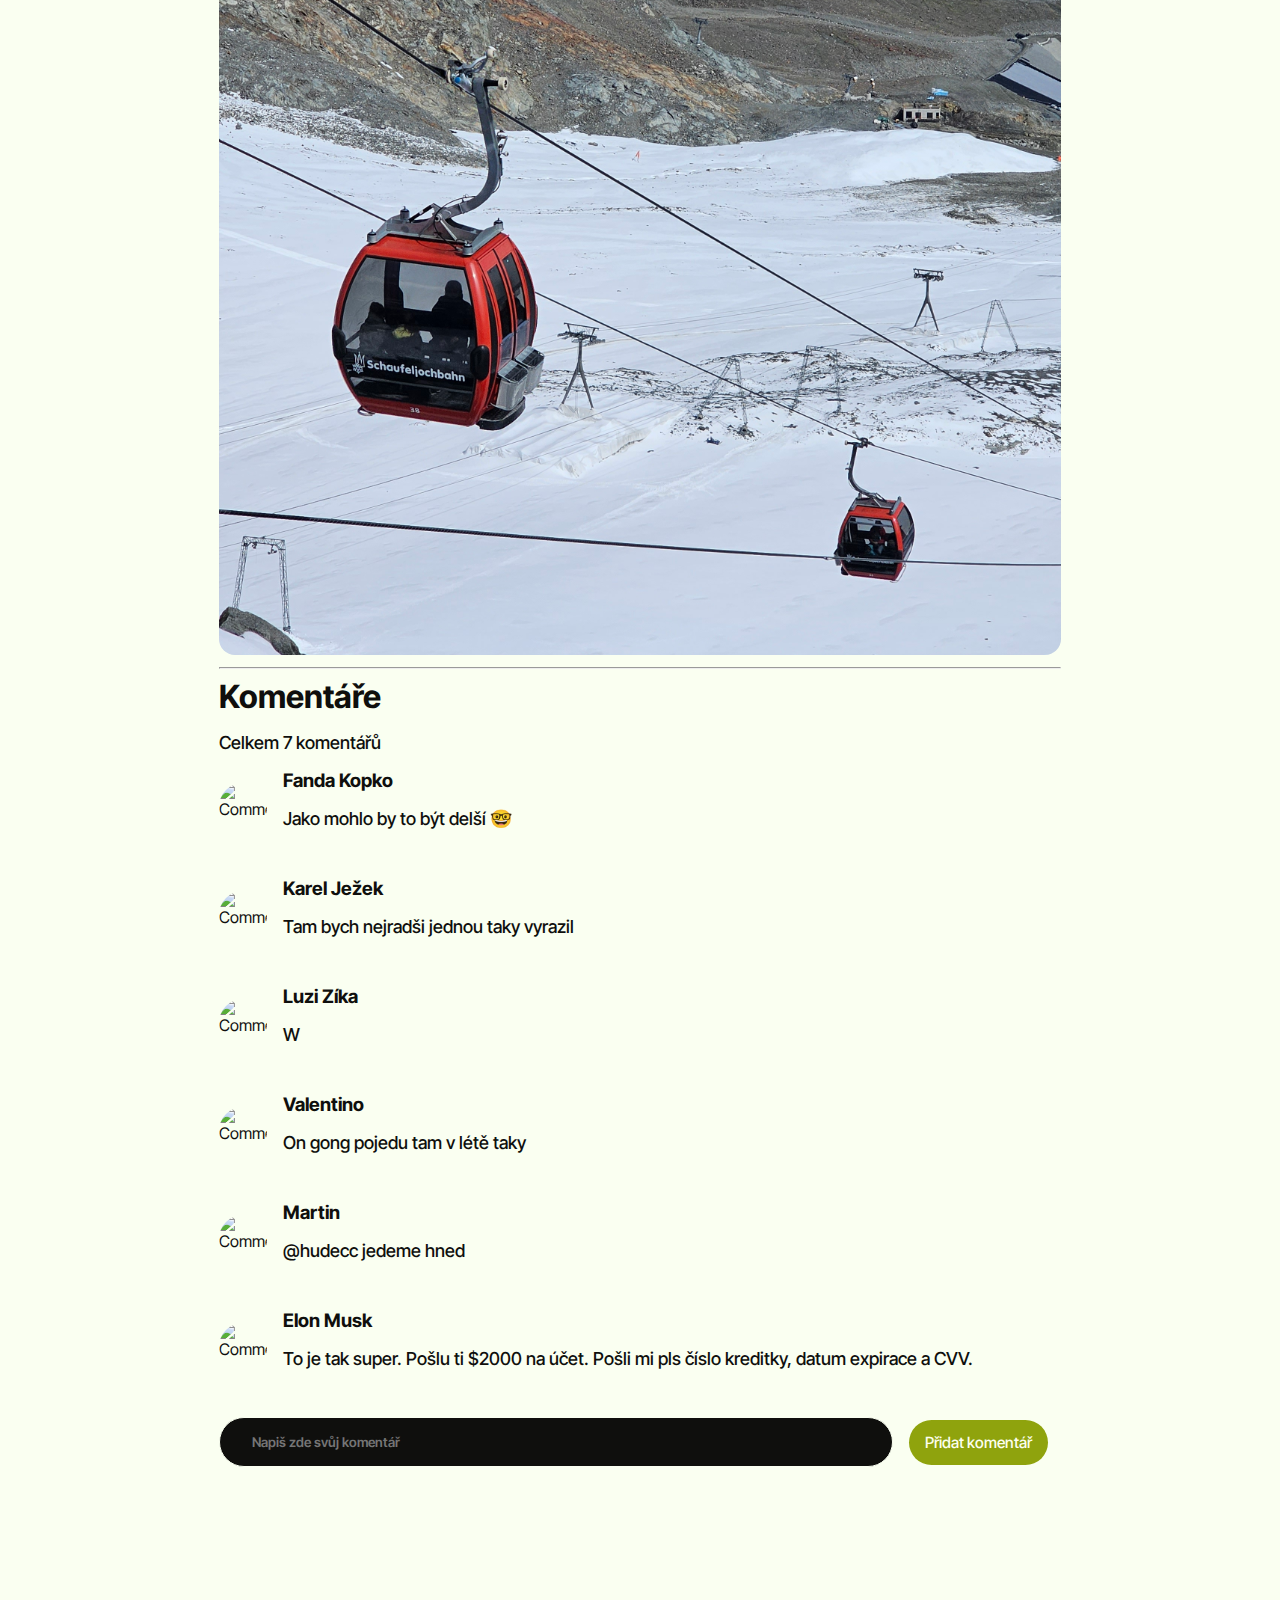
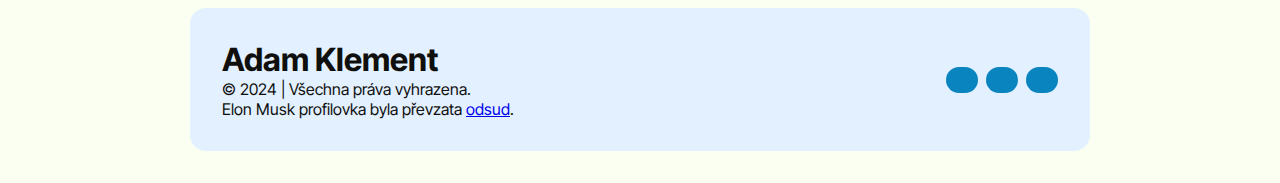
==== commit f7e540ec: "Started adding content to the article" ====
--- a/article-austria.html
+++ b/article-austria.html
@@ -46,8 +46,40 @@
             </span>
         </div>
         <h1 class="article-header">Je Stubaital nejhezčí místo v Rakousku?</h1>
-        <div class="article-content">
+        <Na class="article-content">
             <p>Už nejednou jsem byl v Rakousku, ovšem jsem ho neprocestoval celé skrz naskrz. Tentokrát jsme se vydali k Innsbrucku, přesněji do Stubaitalu, kde byl náš týdenní pobyt určen.</p>
+            <h1>1. Den</h1>
+            <p>Naše 8 hodinová cesta započala a mohli jsme vyrazit. Autem jsme to vzali přes hraniční přechod v Chebu, kde jsme se vydali směrem k Mnichovu a od Mnichova až úplně dolů do Rakouska. Na poměr aut, kterých každý pracovní den projede německé dálnice, jsme měli až nezvykle klidnou jízdu bez větších problémů nebo zpoždění. Společnost na cestách mi dělal můj koupený řízek s kyselými okurkami, kterých jsem se nedokázal nabažit.</p>
+            <img src="./assets/content/20230805_123436.jpg" alt="Obrázek mě jak jím řízek" class="img-content max-height-xl">
+            <p>Ubytování jsme si zařídili v moderním "Sporthotelu Neustift", kde jsme byli vřele přivítáni drinkem na účet podniku a okamžitým odbavením a předáním klíčků od pokoje.
+                Zapomněl jsem doříct, že v ceně toho pobytu byla i letní karta, která vám dovoluje zdarma jednou za den jet nahoru a dolů jakoukoliv lanovkou ve Stubaitalském regionu (platí pouze na ty jednotlivé lanovky, takže jsme za den mohli klidně jet na všechny vrcholky a stále bychom to měli zdarma).</p>
+            <img src="./assets/content/20230806_090314.jpg" alt="Obrázek z hotelu" class="img-content">
+            <h1>2. Den</h1>
+            <p>U našeho hotelu se nacházela hned první lanovka, kterou jsme vyjeli nahoru na Elfer. Ta se nachází 1790 m.n.m., tudiž výš, než naše Snežka. Z ní je krásný výhled na stubaitalské údolí a malou vesničku Neustift, kde jsme bydleli. My jsme se ale rozhodli vyjít výše a skončili jsme až u Elferhütte, která leží o 100 metrů výše než konec lanovky na Elfer.
+                <br><br>
+                Zde jsme si dali dobrou kávu, horkou čokoládu a podívali se dolů do údolí. Výhled je z kteréhokoliv vrcholku Stubaitalu nádherný a nabízí nezapomenutelný zážitek z Alp.</p>
+            <img src="./assets/content/20230806_095744.jpg" alt="Elferhütte" class="img-content">
+            <img src="./assets/content/20230806_104453.jpg" alt="Výhled z Elferhütte" class="img-content">
+            <p>Po sjezdu lanovkou zpět k našemu hotelu jsme sedli do auta a vyrazili do jednoho z největších měst Rakouska, a to přímo do Innsbrucku. Zde se totiž krom krásného centra města nachází i moderní skonaský můstek, který v jeho nečinnosti a letním provozu slouží návštěvníkům jako turistická atrakce s možností se občerstvit v restauraci. Zároveň je na jeho vrcholu parádní rozhledna, ze které vidíte celý Innsbruck i letadla, která v Innsbrucku přistávají.</p>
+            <img src="./assets/content/20230806_125601.jpg" alt="Fotka skokanského můstku v Innsbrucku" class="img-content max-height-xl">
+            <img src="./assets/content/20230806_130754.jpg" alt="Výhled na Innsbruck" class="img-content">
+            <p>Měli jsme také parádní tip na horskou stezku (silnici), která se táhne několik kilometrů po horských hřebenech až na samotný vrch a konce cesty Gletscherstraße. Tato silniční cesta měří zhruba 26 kilometrů a její výškový rozdíl je až 1 500 metrů! Dokonce je z ní vidět i kousek Itálie, Švýcarska a Tyrolska v Rakousku. Při našem výjezdu nás překvapilo počet zvířat, které se zde volně potulují. Na pár minut nám dokonce pár krav s telaty zablokovala průjezd a my tam museli čekat, než odejdou.</p>
+            <img src="./assets/content/20230806_174608.jpg" alt="Kravičky" class="img-content">
+            <img src="./assets/content/20230806_181424.jpg" alt="Výhled na jezero kousek pod vrcholem" class="img-content">
+            <p>Cestou zpět jsem měl nádherný výhled z okna auta na menší vrcholky hor lemující dálnici zpět do Innsbrucku. Mlha pomalu odcházela a tvořila tak dechberoucí náměty na fotky.</p>
+            <img src="./assets/content/20230806_194926.jpg" alt="Výhled z auta" class="img-content">
+            <h1>3. Den</h1>
+            <p>Rozhodli jsme se, že se dnes vydáme na nejvyšší bod Tyrolu, a tím je tzv. "Top of Tyrol" ve výšce až 3 210 metrů. Cesta až na jeho vrchol je přes dvě lanovky. Jedna oranžová lanovka je až po 30 cestujících a velice rychlá, což je pro lyžaře super zpráva. Druhá je již menší kabinková lanovka s maximálně 6 místy a jede o něco pomaleji než její větší verze. Je nutno dodat, že ta menší lanovka se díky silnému větru na vrcholku dosti houpe, což může některým způsobit nevolno nebo aspoň minimálně vyvolat menší pocit paniky. Nejhorší scénář je ovšem ten, když se s vámi lanovka na chvíli zastaví. To je pro lidi, co na tyhle "přerušování" nejsou zvyklí, docela obtíž a může to způsobit docela velké psychické problémy.</p>
+            <img src="./assets/content/20230807_100008.jpg" alt="Počáteční místo a parkoviště k lanovce" class="img-content">
+            <p>Na samotný vrcholek ale ještě musíte z poslední lanovky o pár metrů výš pěšky, a to si dáte máknout, když musíte jít po schodech nahoru. Samozřejmě schody byly namrzlé, takže se doporučuji pevně držet a koukat pod sebe. Jakmile to v pořádku vyjdete, uvidíte nádherný rozhled na celý vrcholek a další významné ledovce tyrolského území.</p>
+            <img src="./assets/content/20230807_110316.jpg" alt="Pohled na schody na vrchol" class="img-content">
+            <img src="./assets/content/20230807_104425.jpg" alt="Já ukazující na tabuli TOP OF TYROL" class="img-content max-height-xl">
+            <img src="./assets/content/20230808_105015.jpg" alt="Červená lanovka na samotný vrchol" class="img-content max-height-xl">
+            
+
+
+
+
         </div>
         <hr>
         <div>
--- a/assets/css/main.css
+++ b/assets/css/main.css
@@ -19,12 +19,12 @@
 
     --primary-green: #8fa30d;
     --primary-light-text-green: #FDFFEE;
-    --primary-dark-green: #373F0B;
+    --primary-dark-green: #0f0f0d;
 
     --secondary-blue: #0A84BF;
     --secondary-light-text-blue: #F1F8FF;
-    --secondary-dark-blue: #0B373F;
-    --secondary-dark-blue2: #0f4b57;
+    --secondary-dark-blue: #111213;
+    --secondary-dark-blue2: #16191a;
 
     --tertiary-red: #BF0A0A;
     --tertiary-light-text-red: #FFF1F1;
@@ -526,6 +526,17 @@
     font-weight: 500;
 }
 
+.img-content {
+    max-height: 600px;
+    width: 100%;
+    object-fit: cover;
+    border-radius: var(--br-lg);
+}
+
+.max-height-xl {
+    max-height: 1200px;
+}
+
 @media screen and (min-width: 768px) {
     .col {
         flex: 1 1 50%;
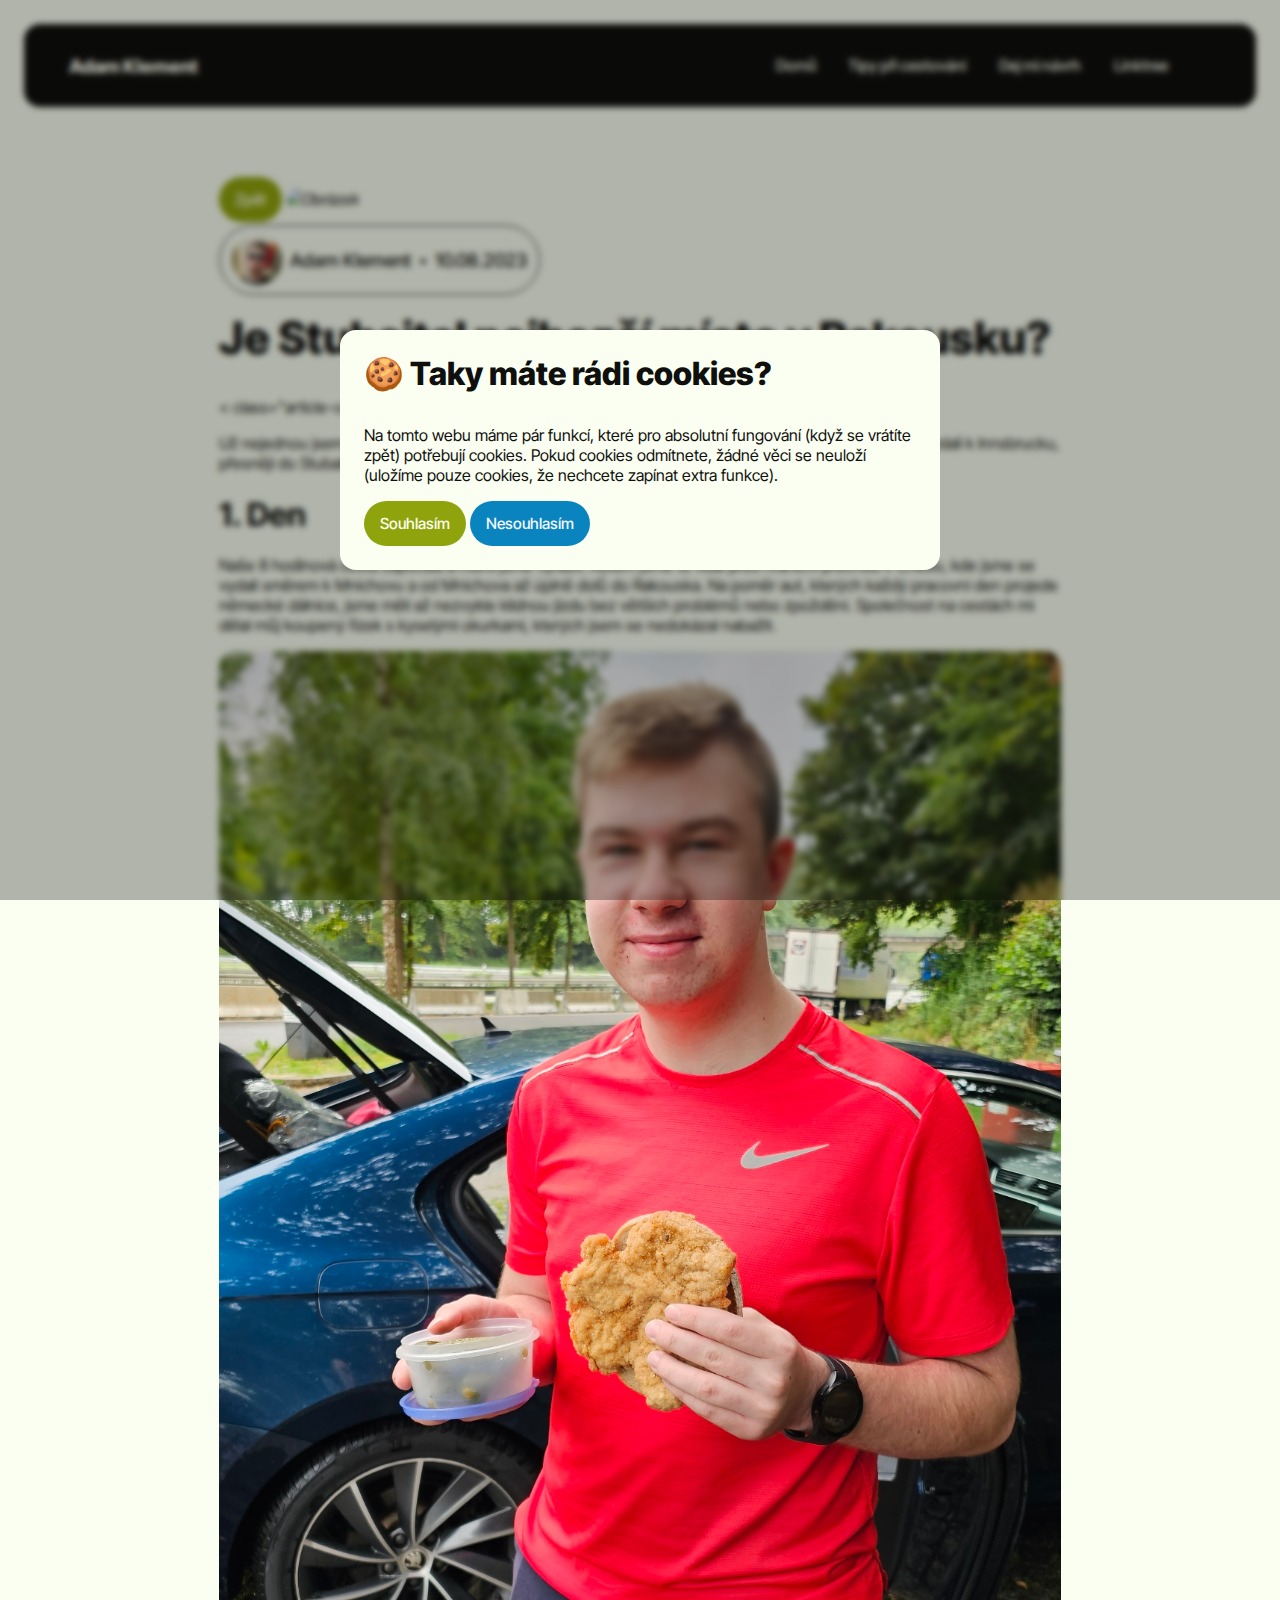
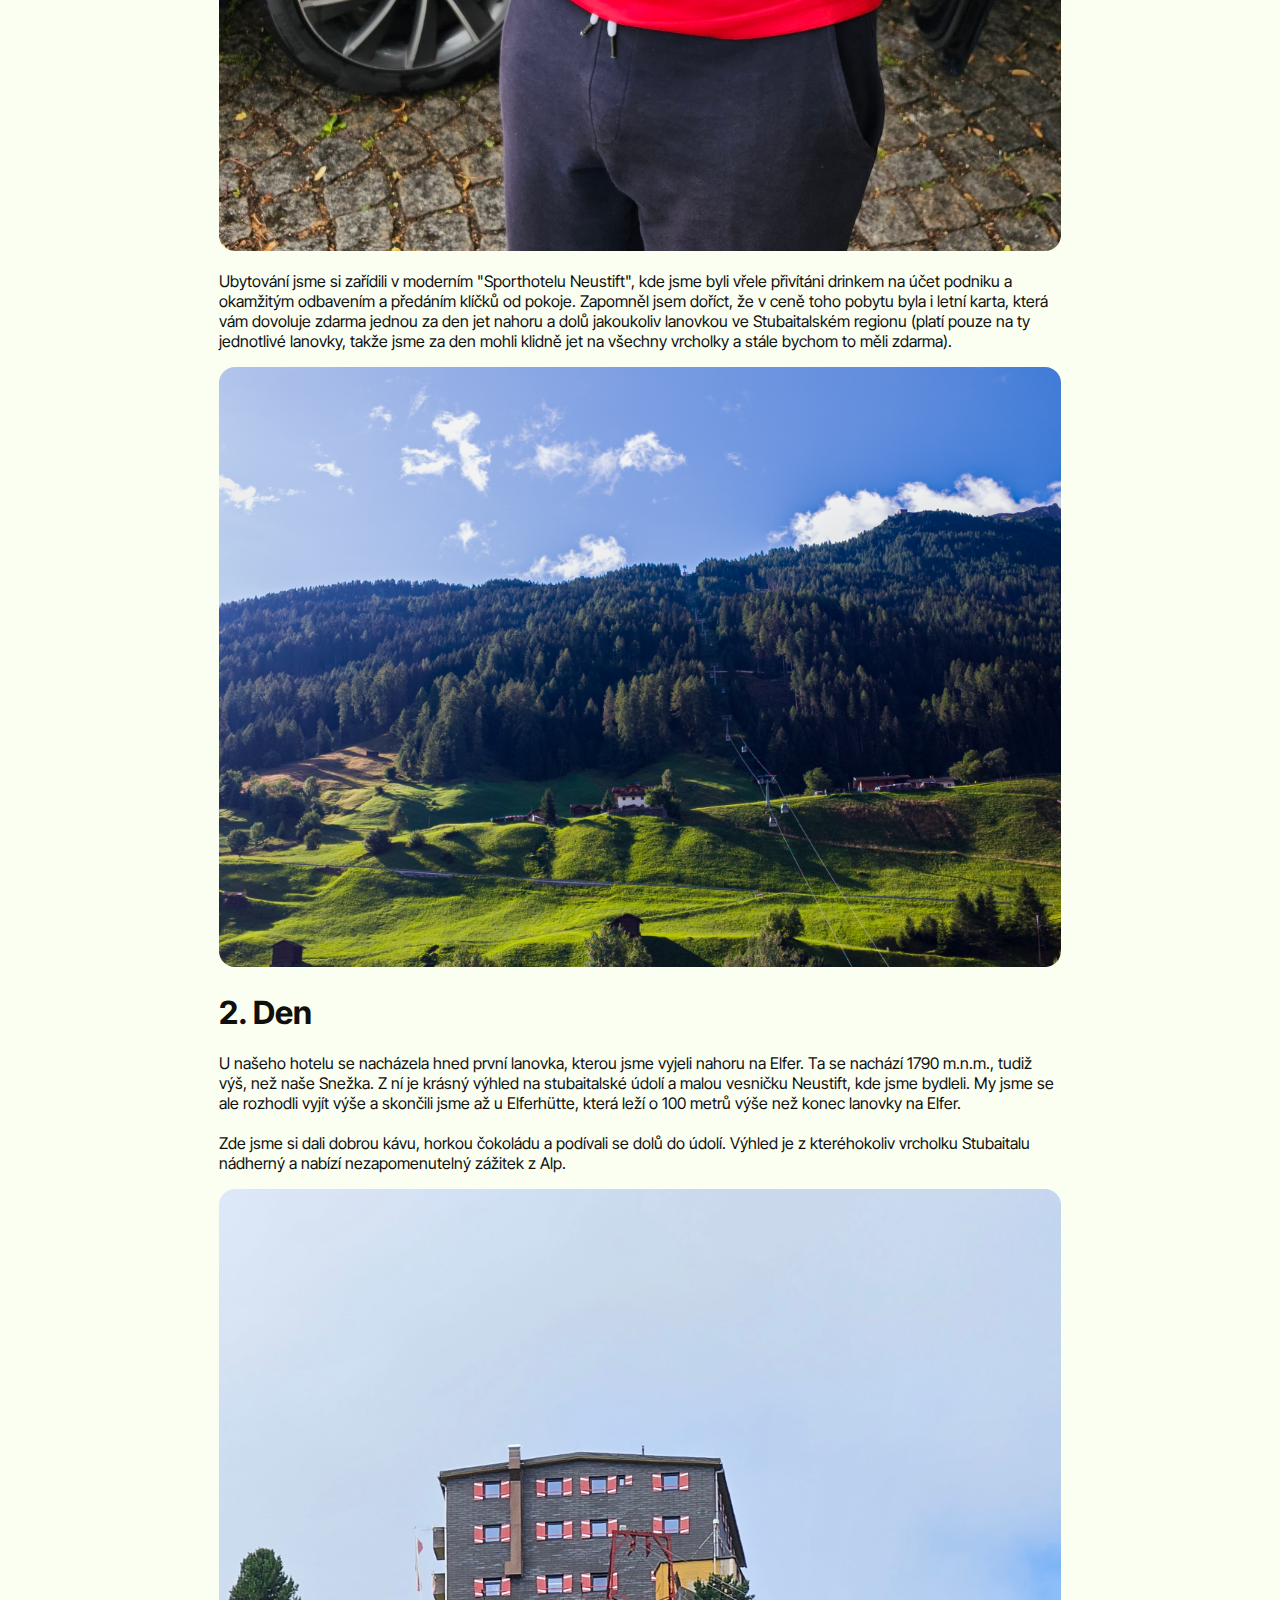
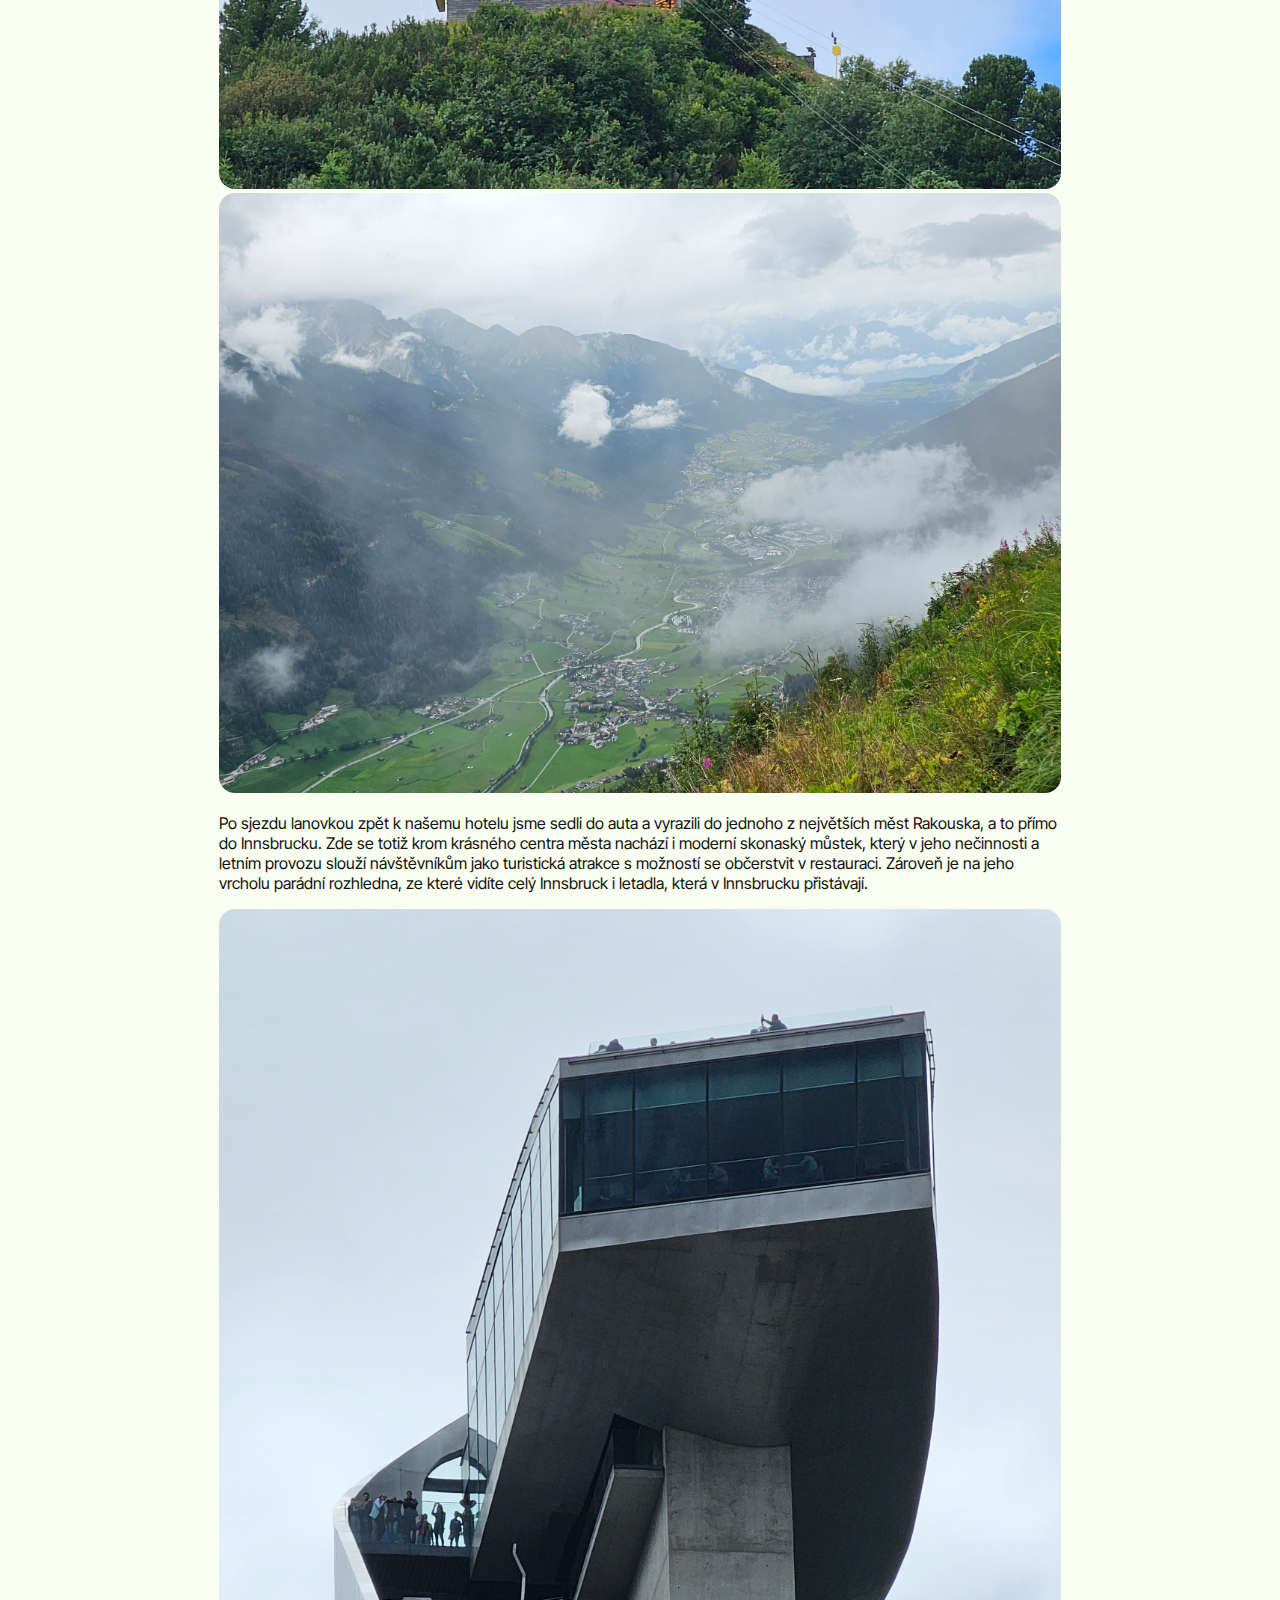
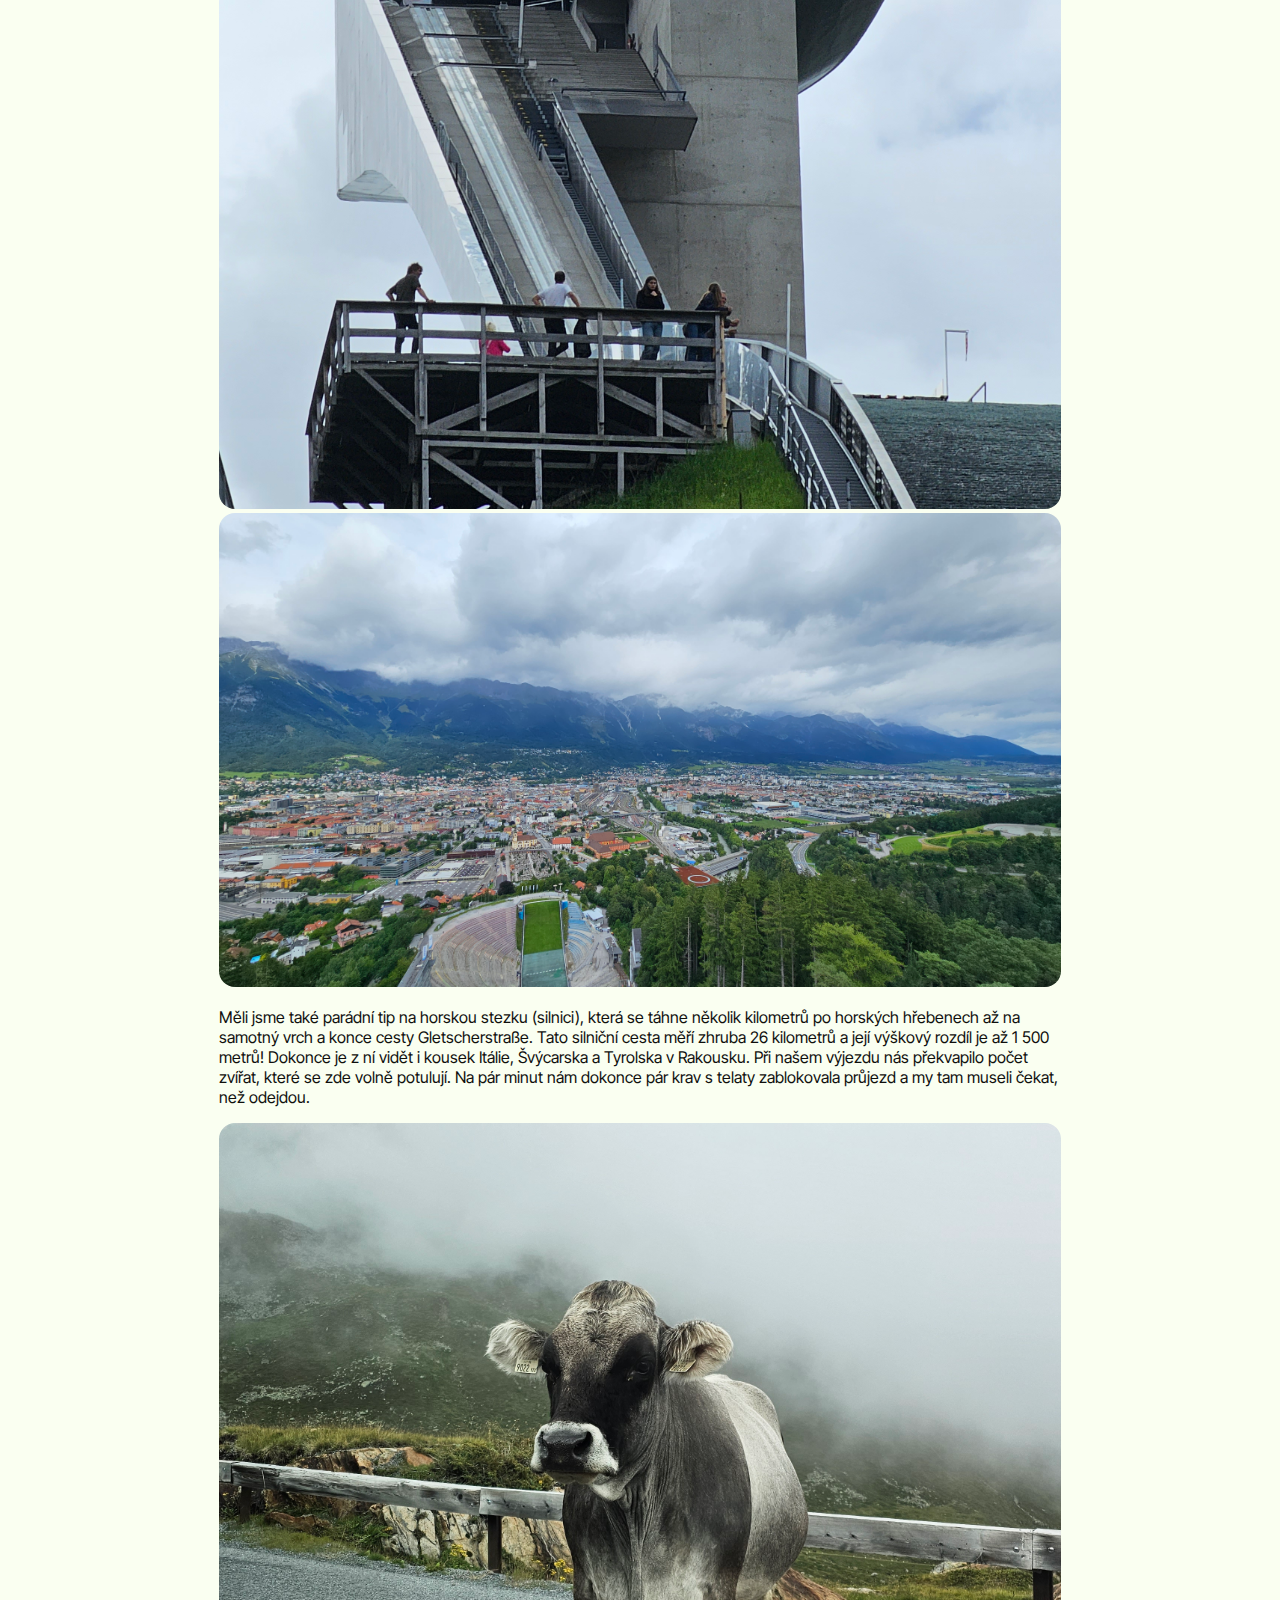
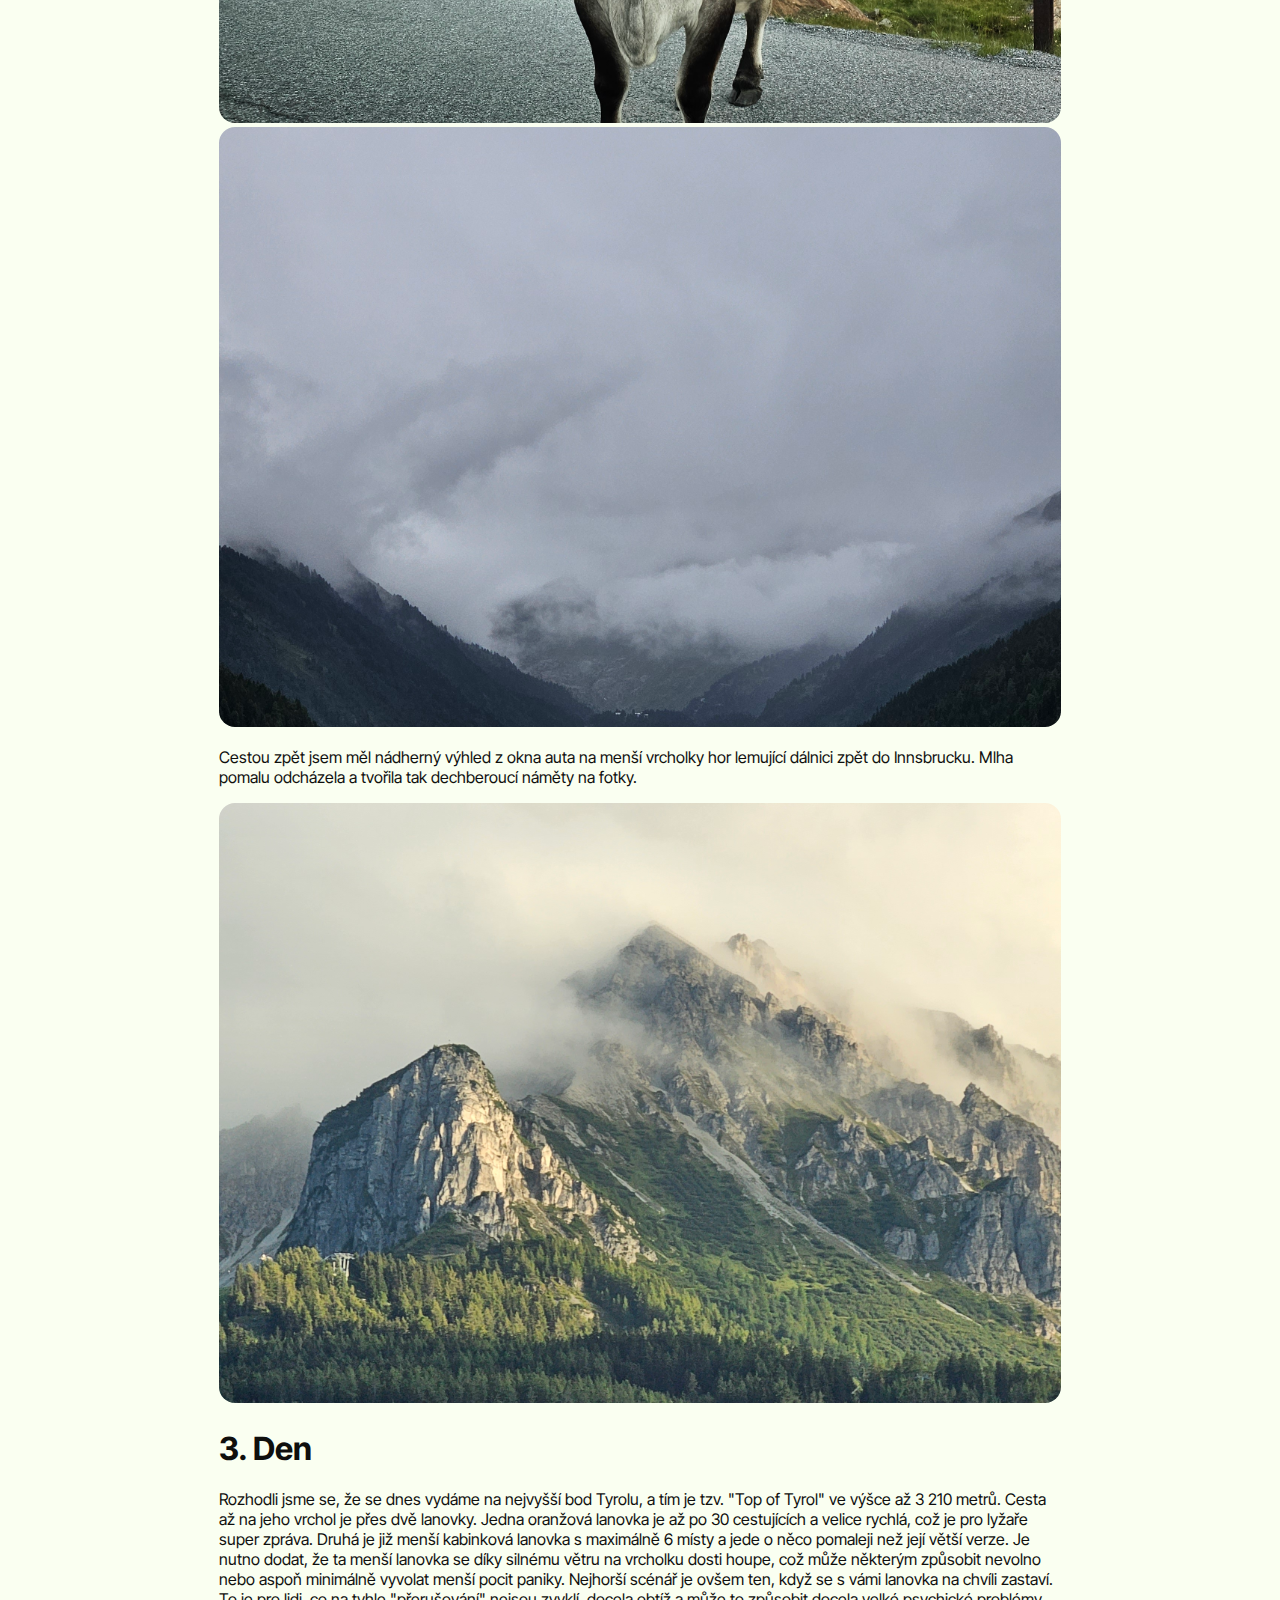
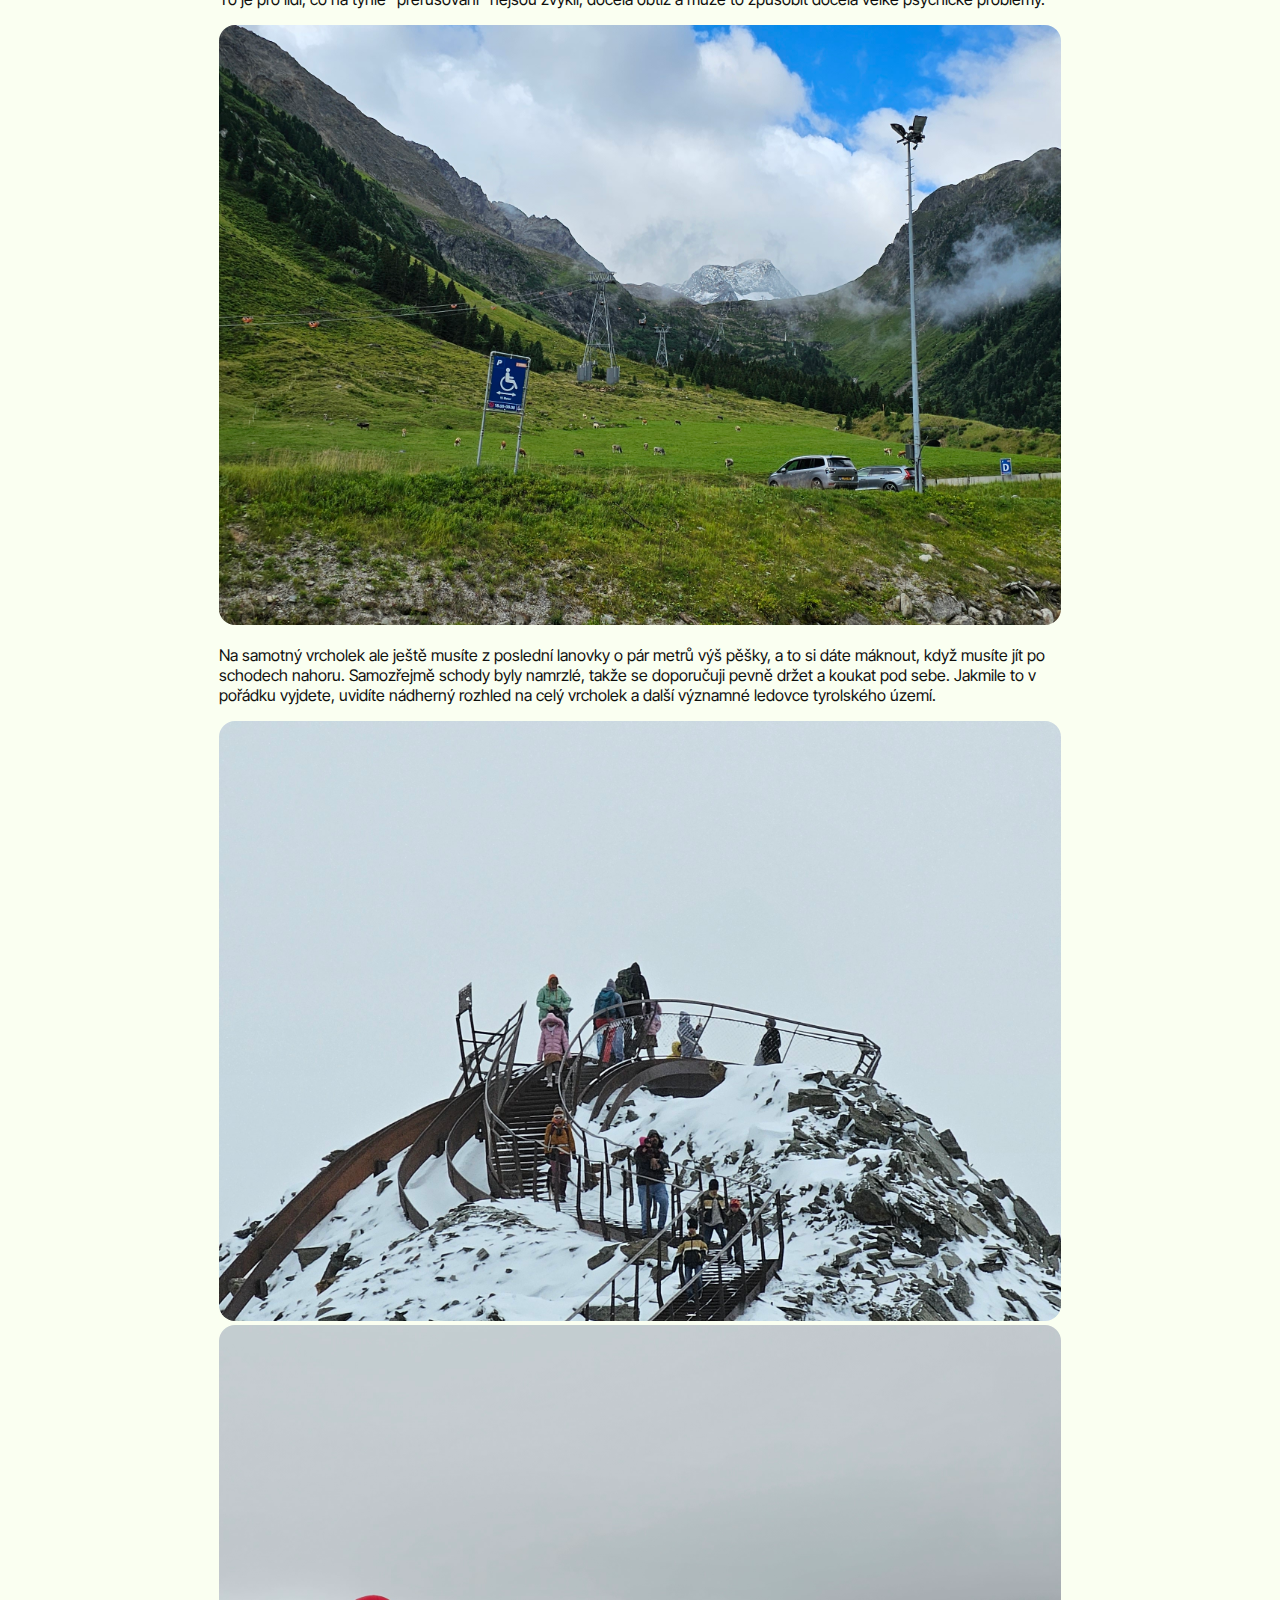
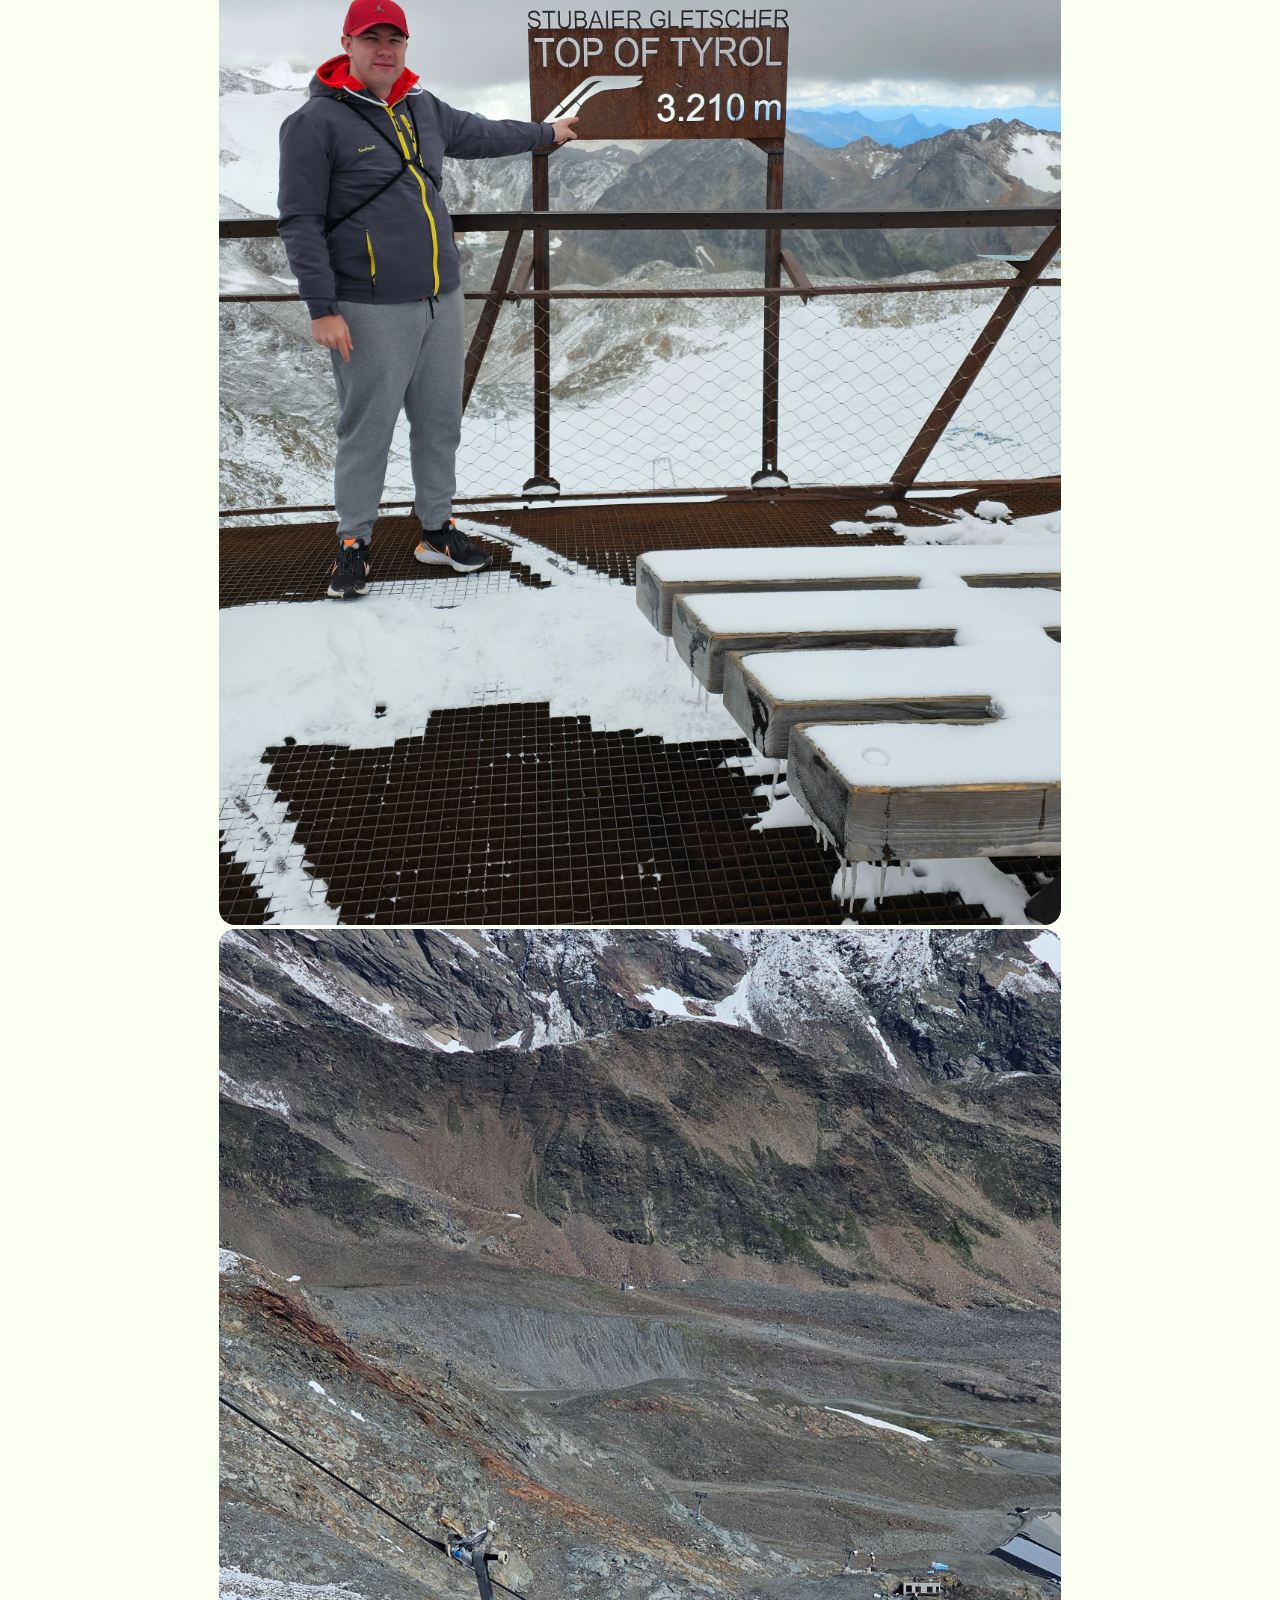
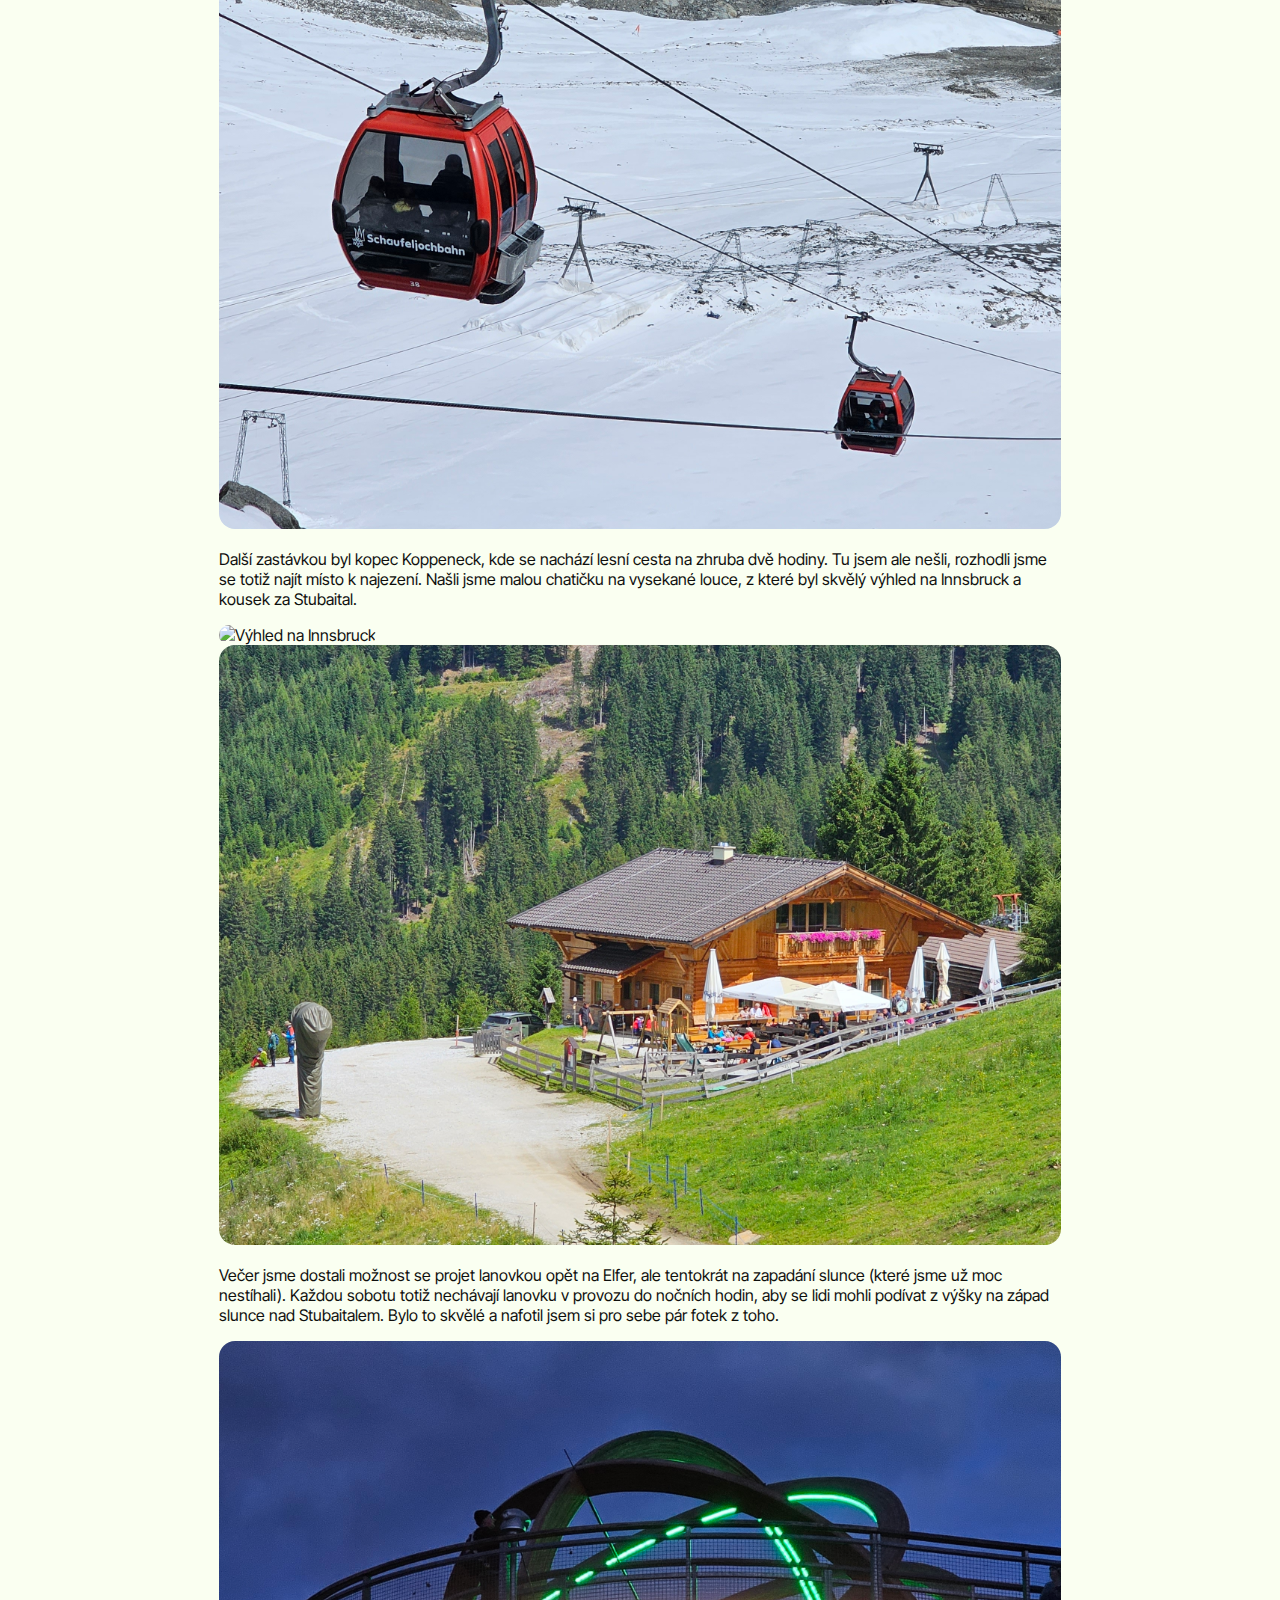
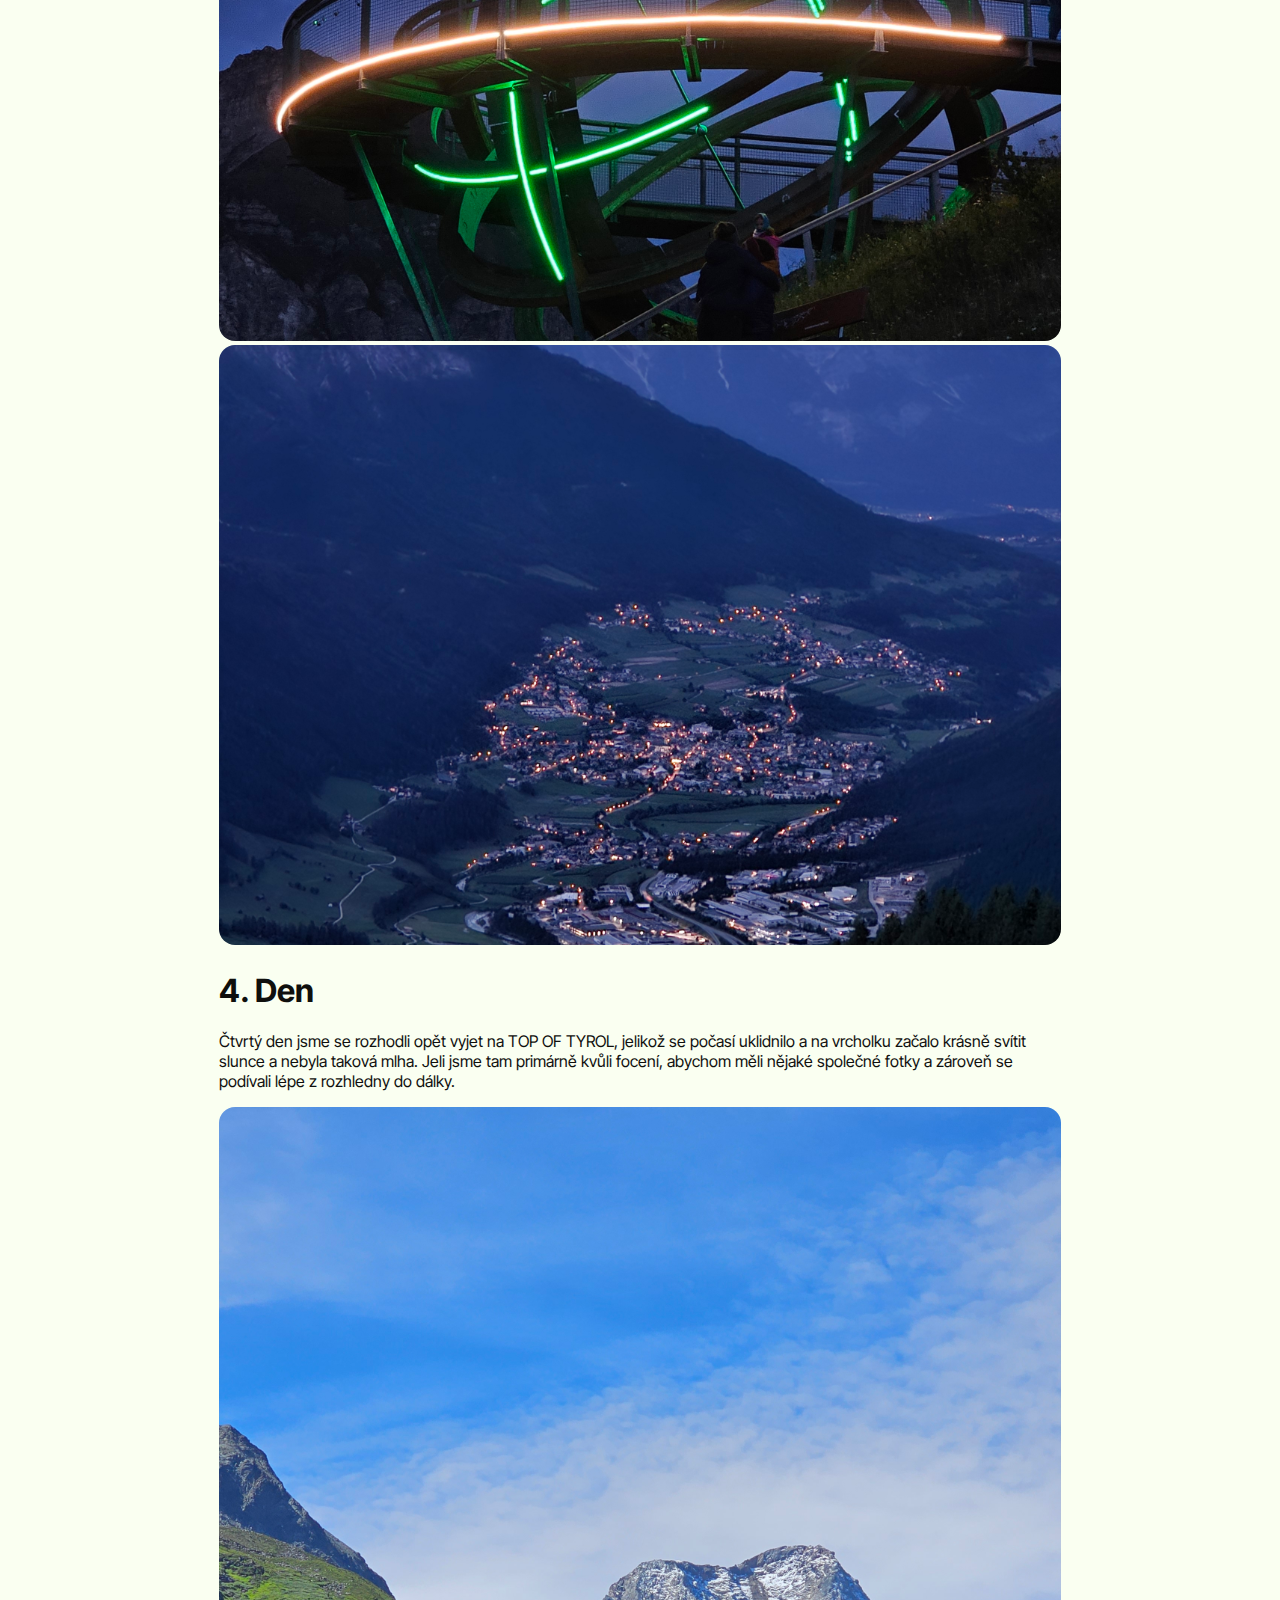
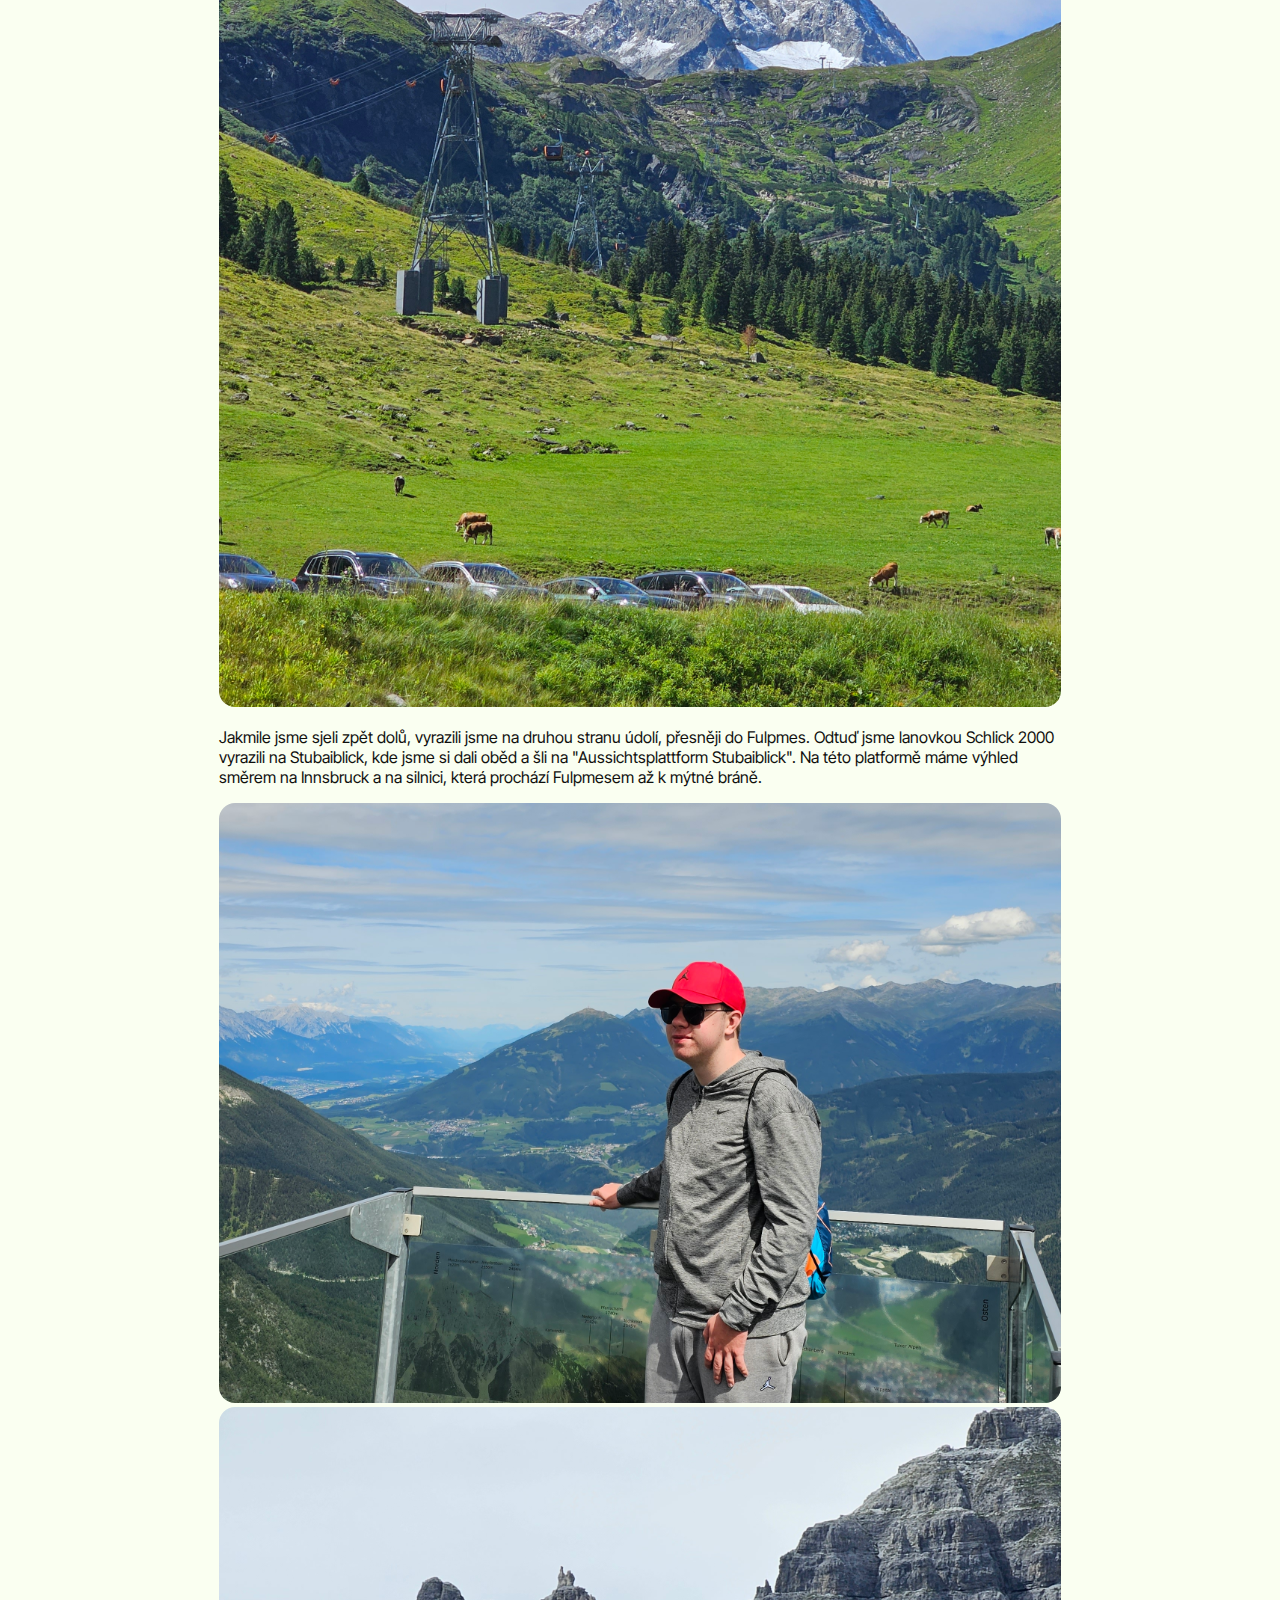
==== commit 0a27f239: "More content" ====
--- a/article-austria.html
+++ b/article-austria.html
@@ -46,7 +46,7 @@
             </span>
         </div>
         <h1 class="article-header">Je Stubaital nejhezčí místo v Rakousku?</h1>
-        <Na class="article-content">
+        < class="article-content">
             <p>Už nejednou jsem byl v Rakousku, ovšem jsem ho neprocestoval celé skrz naskrz. Tentokrát jsme se vydali k Innsbrucku, přesněji do Stubaitalu, kde byl náš týdenní pobyt určen.</p>
             <h1>1. Den</h1>
             <p>Naše 8 hodinová cesta započala a mohli jsme vyrazit. Autem jsme to vzali přes hraniční přechod v Chebu, kde jsme se vydali směrem k Mnichovu a od Mnichova až úplně dolů do Rakouska. Na poměr aut, kterých každý pracovní den projede německé dálnice, jsme měli až nezvykle klidnou jízdu bez větších problémů nebo zpoždění. Společnost na cestách mi dělal můj koupený řízek s kyselými okurkami, kterých jsem se nedokázal nabažit.</p>
@@ -75,9 +75,19 @@
             <img src="./assets/content/20230807_110316.jpg" alt="Pohled na schody na vrchol" class="img-content">
             <img src="./assets/content/20230807_104425.jpg" alt="Já ukazující na tabuli TOP OF TYROL" class="img-content max-height-xl">
             <img src="./assets/content/20230808_105015.jpg" alt="Červená lanovka na samotný vrchol" class="img-content max-height-xl">
-            
-
-
+            <p>Další zastávkou byl kopec Koppeneck, kde se nachází lesní cesta na zhruba dvě hodiny. Tu jsem ale nešli, rozhodli jsme se totiž najít místo k najezení. Našli jsme malou chatičku na vysekané louce, z které byl skvělý výhled na Innsbruck a kousek za Stubaital.</p>
+            <img src="./assets/content/20230807_145117.jpg" alt="Výhled na Innsbruck" class="img-content">
+            <img src="./assets/content/20230807_144021.jpg" alt="Horská chatička" class="img-content">
+            <p>Večer jsme dostali možnost se projet lanovkou opět na Elfer, ale tentokrát na zapadání slunce (které jsme už moc nestíhali). Každou sobotu totiž nechávají lanovku v provozu do nočních hodin, aby se lidi mohli podívat z výšky na západ slunce nad Stubaitalem. Bylo to skvělé a nafotil jsem si pro sebe pár fotek z toho.</p>
+            <img src="./assets/content/20230807_210345.jpg" alt="Západ slunce" class="img-content">
+            <img src="./assets/content/20230807_210410.jpg" alt="Západ slunce" class="img-content">
+            <h1>4. Den</h1>
+            <p>Čtvrtý den jsme se rozhodli opět vyjet na TOP OF TYROL, jelikož se počasí uklidnilo a na vrcholku začalo krásně svítit slunce a nebyla taková mlha. Jeli jsme tam primárně kvůli focení, abychom měli nějaké společné fotky a zároveň se podívali lépe z rozhledny do dálky.</p>
+            <img src="./assets/content/20230808_113821.jpg" alt="Začátek lanovky" class="img-content max-height-xl">
+            <p>Jakmile jsme sjeli zpět dolů, vyrazili jsme na druhou stranu údolí, přesněji do Fulpmes. Odtuď jsme lanovkou Schlick 2000 vyrazili na Stubaiblick, kde jsme si dali oběd a šli na "Aussichtsplattform Stubaiblick". Na této platformě máme výhled směrem na Innsbruck a na silnici, která prochází Fulpmesem až k mýtné bráně.</p>
+            <img src="./assets/content/20230808_144247.jpg" alt="Fotka z plošiny" class="img-content">
+            <img src="./assets/content/20230808_144812.jpg" alt="Pohled na kamenné skály lemující plošinu" class="img-content">
+            <img src="./assets/content/20230808_144622.jpg" alt="Výhled na druhý kopec (Koppeneck)" class="img-content max-height-xl">
 
 
         </div>
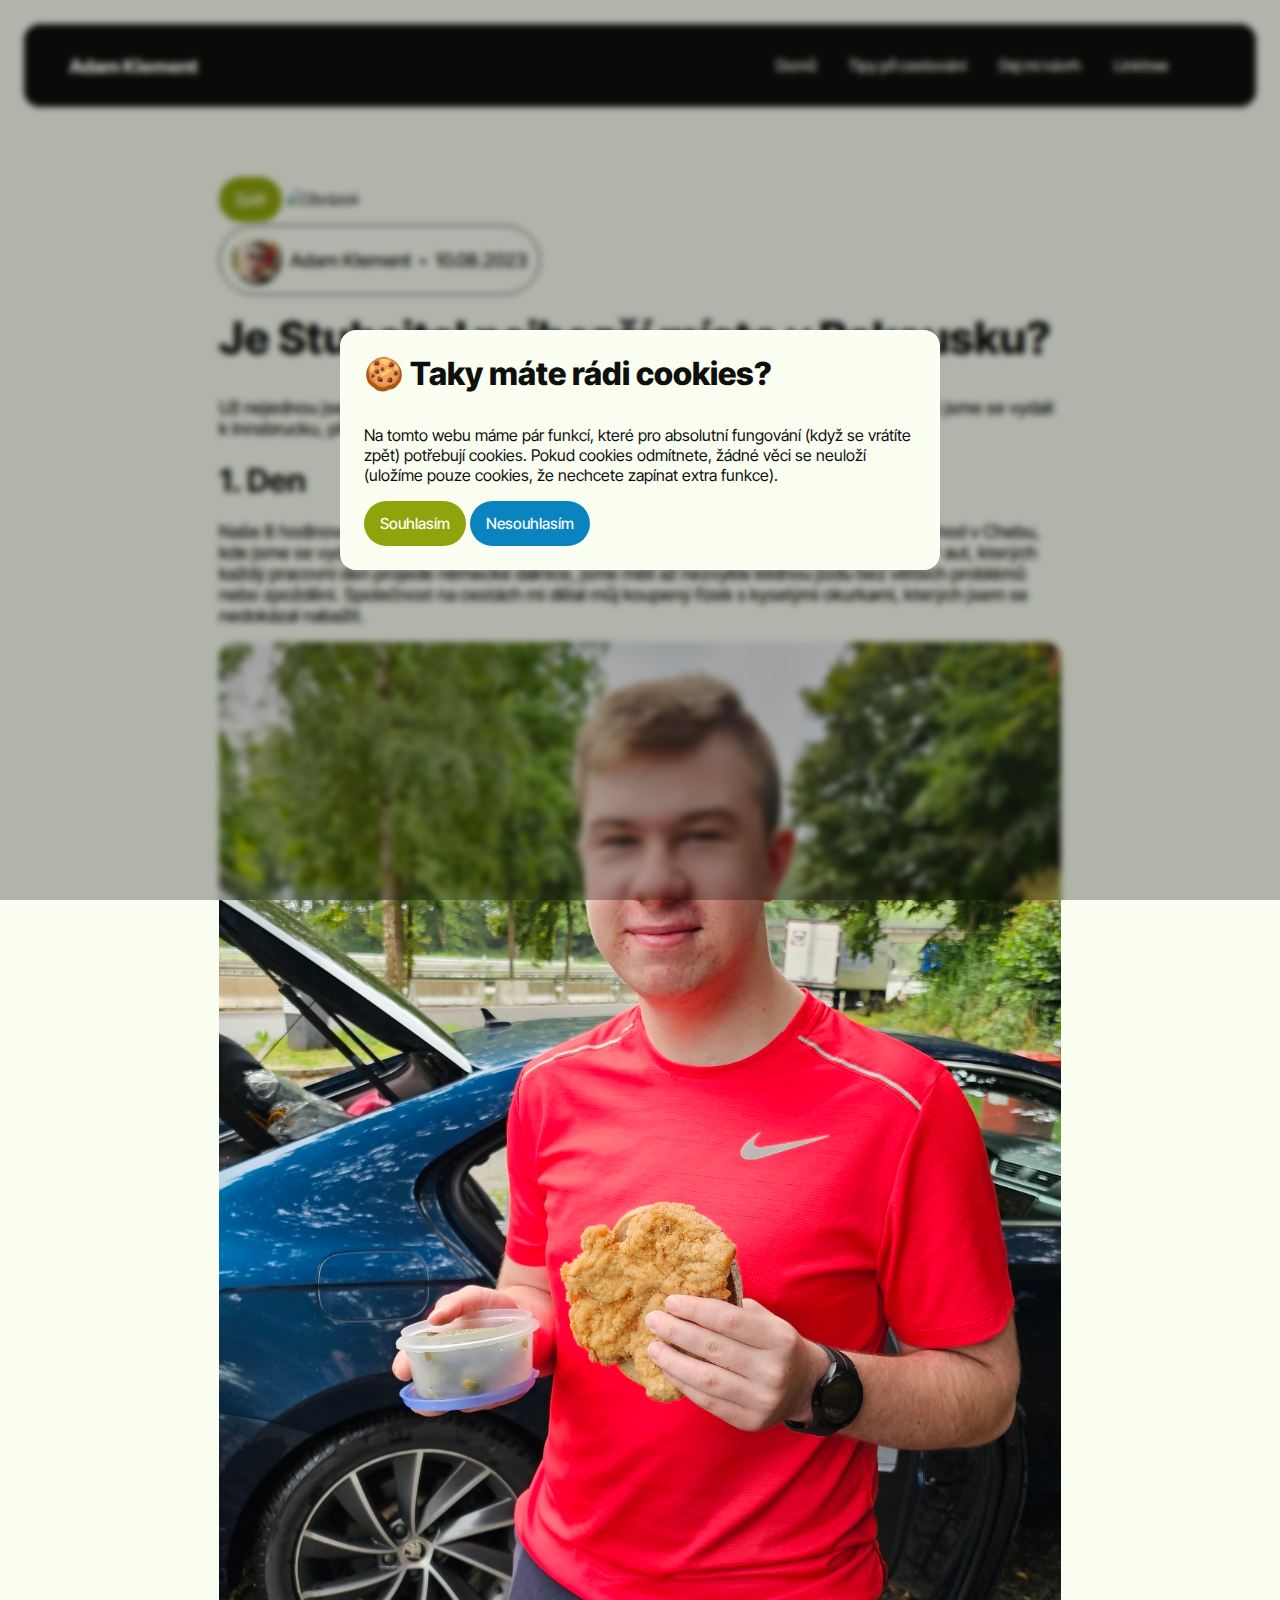
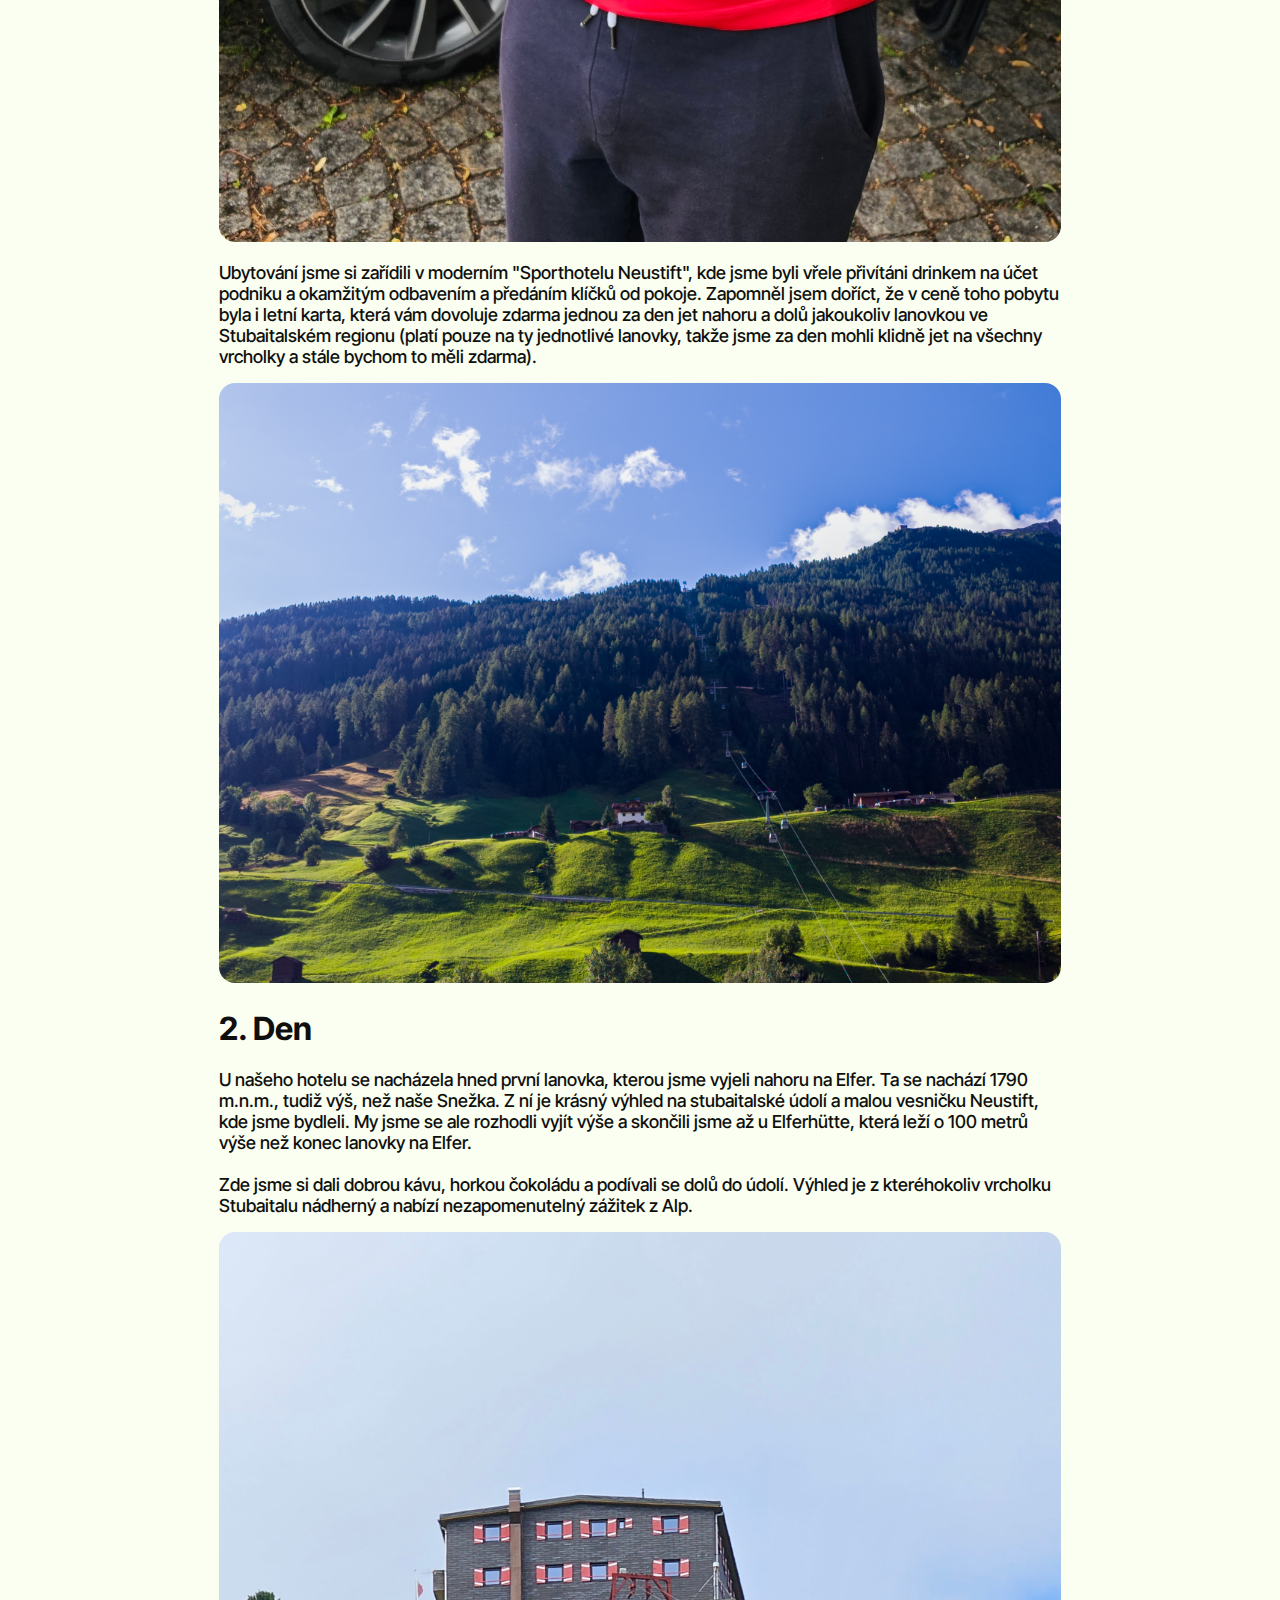
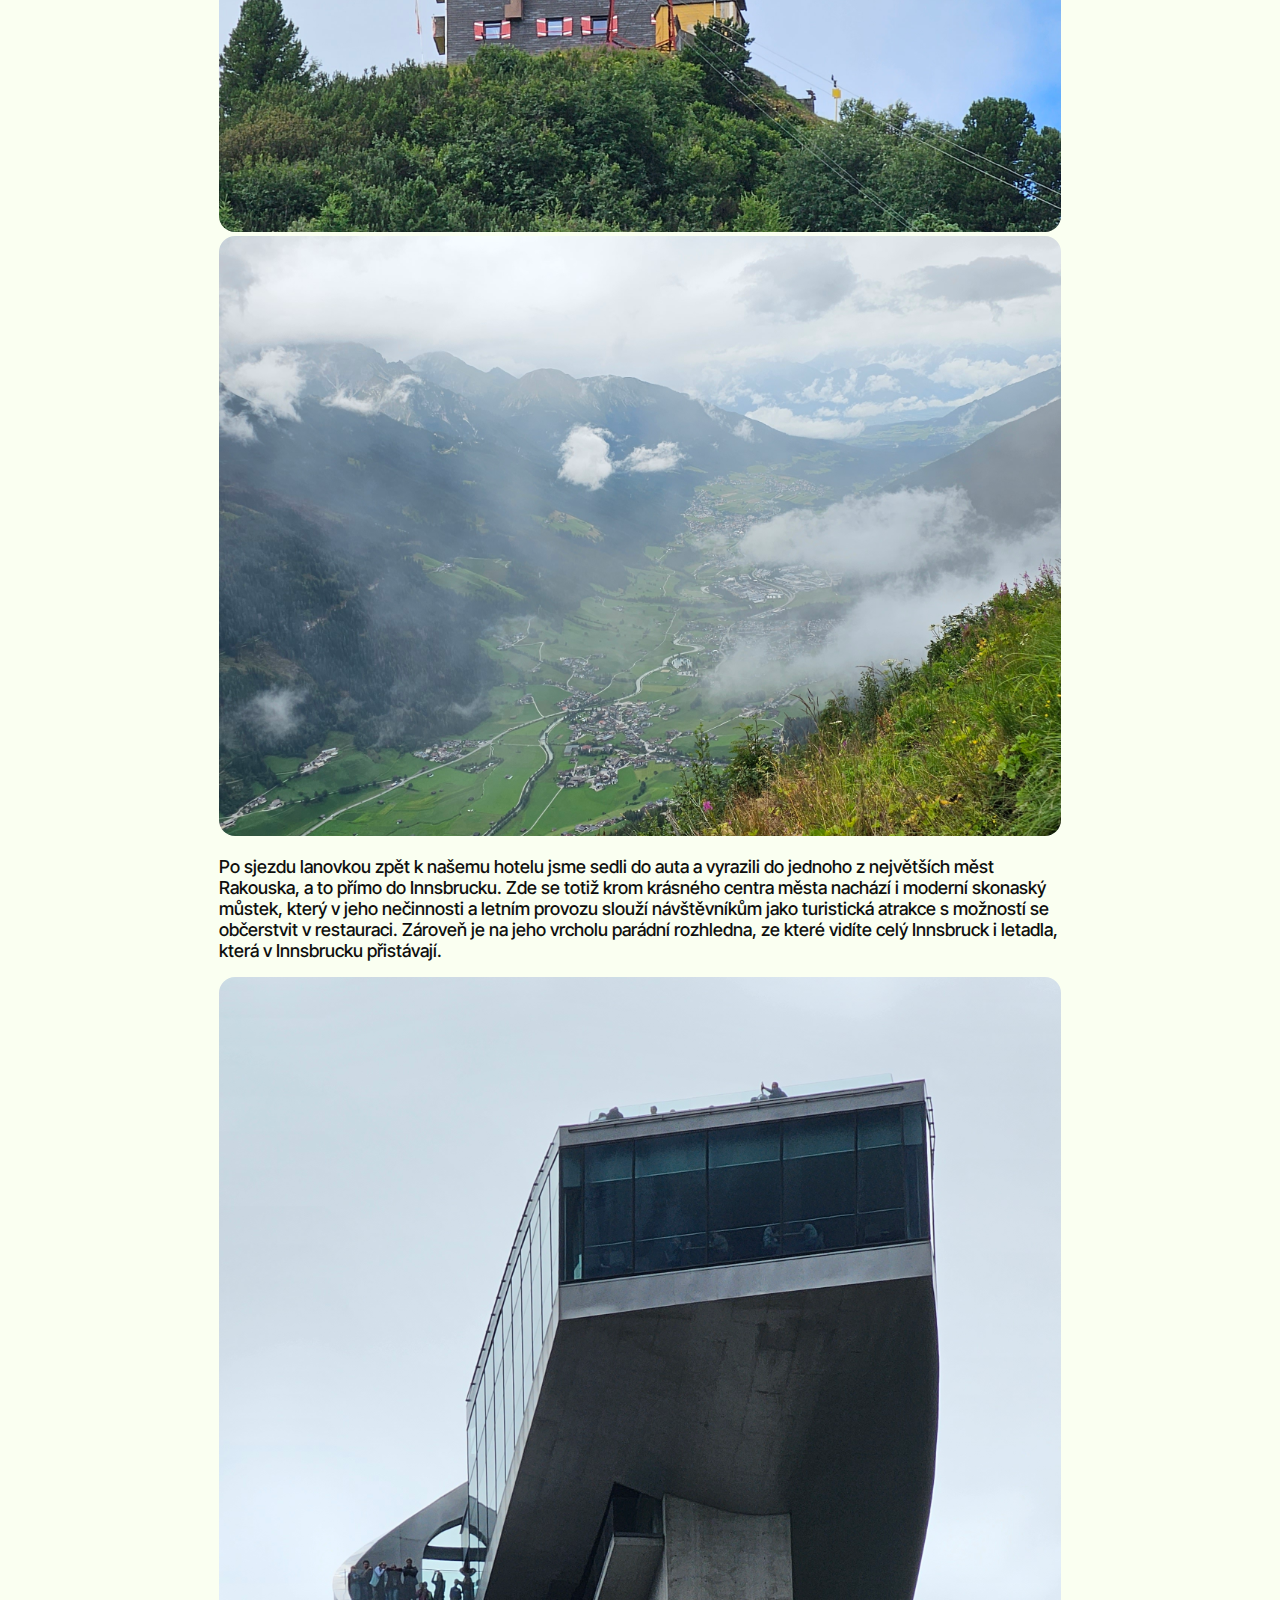
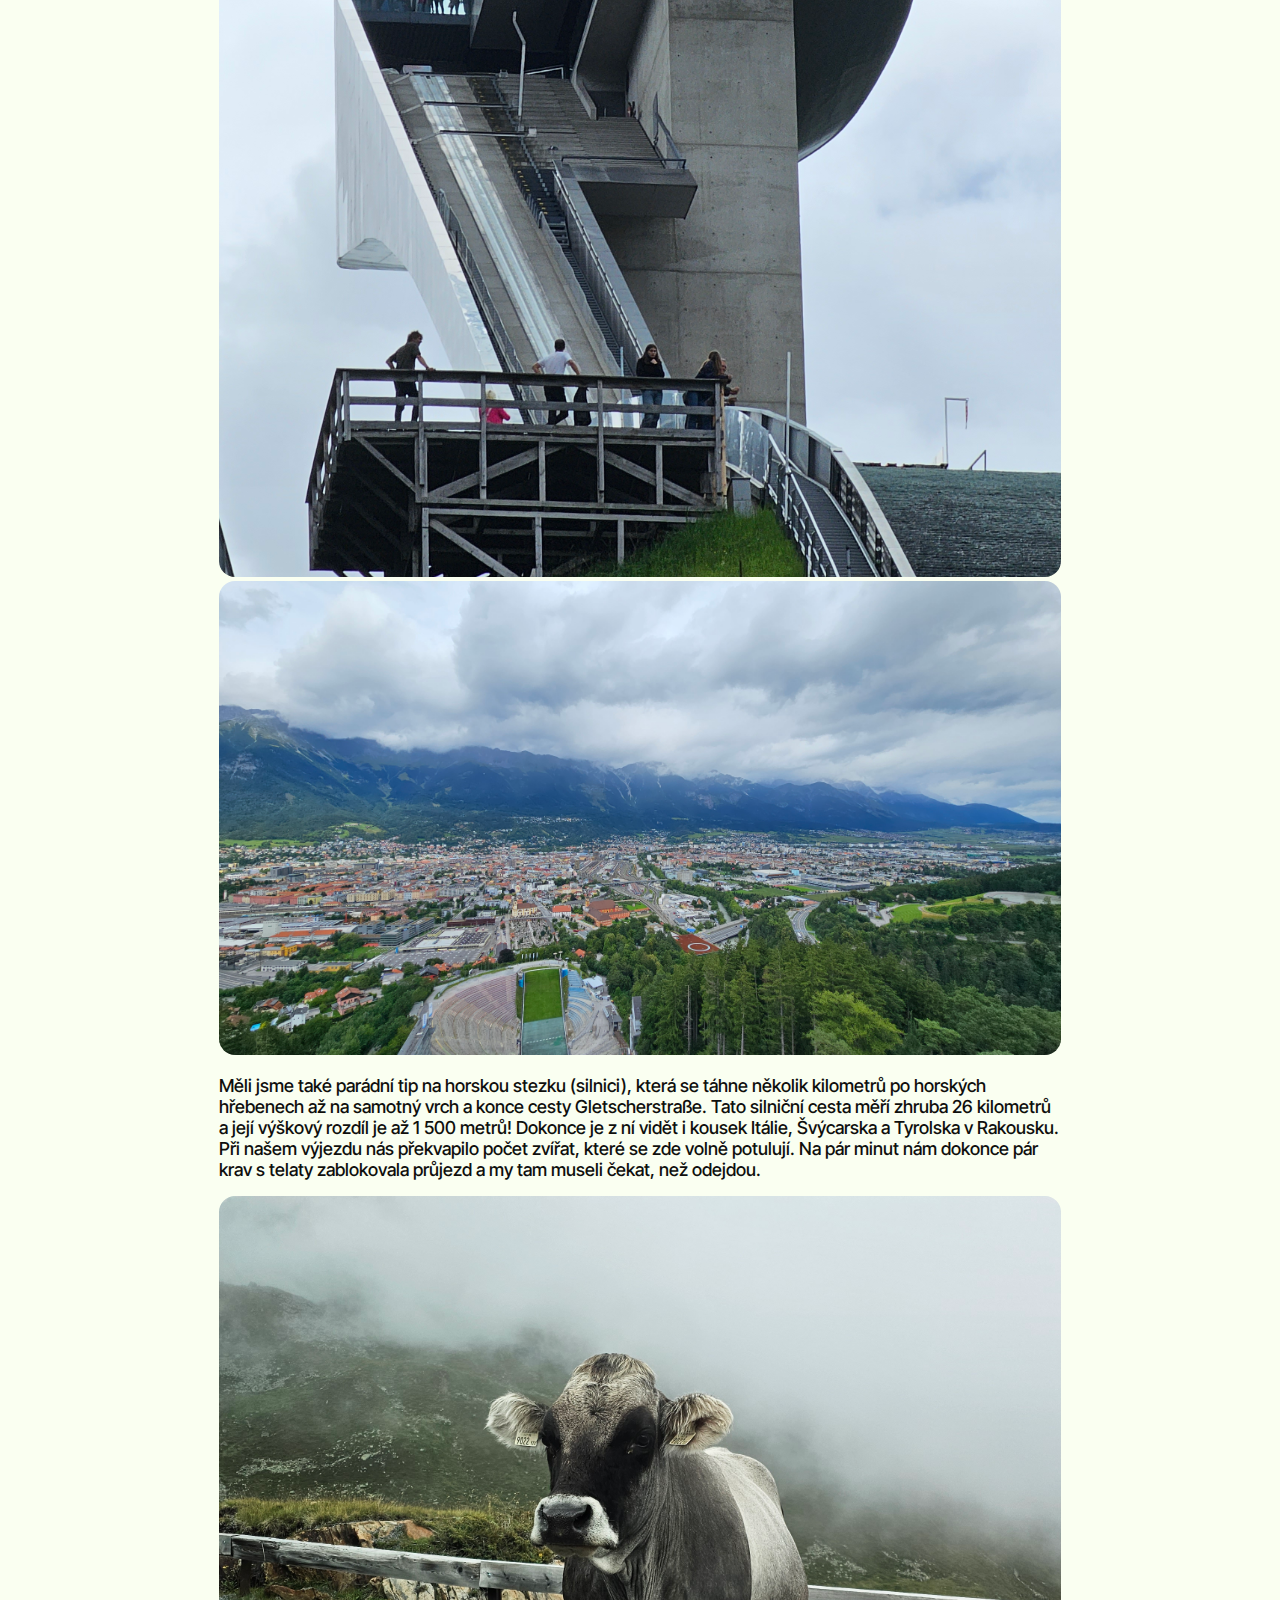
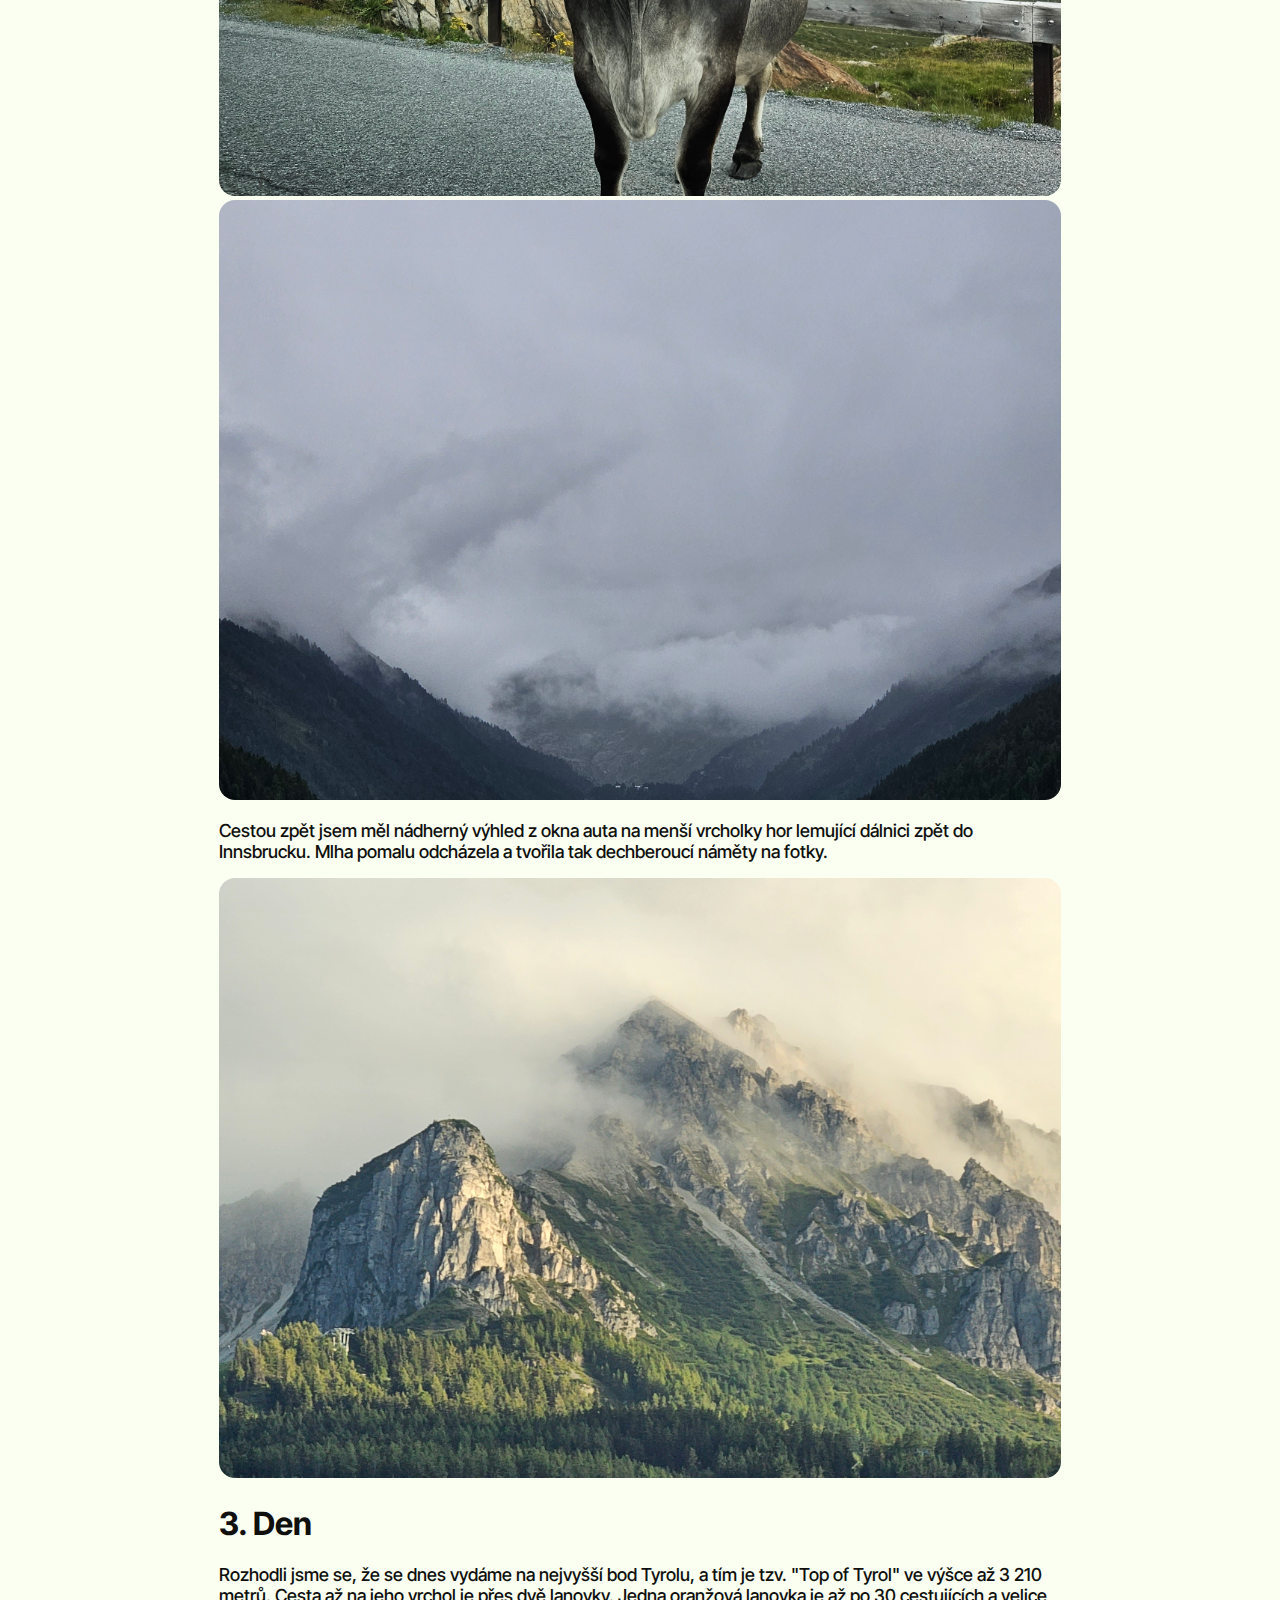
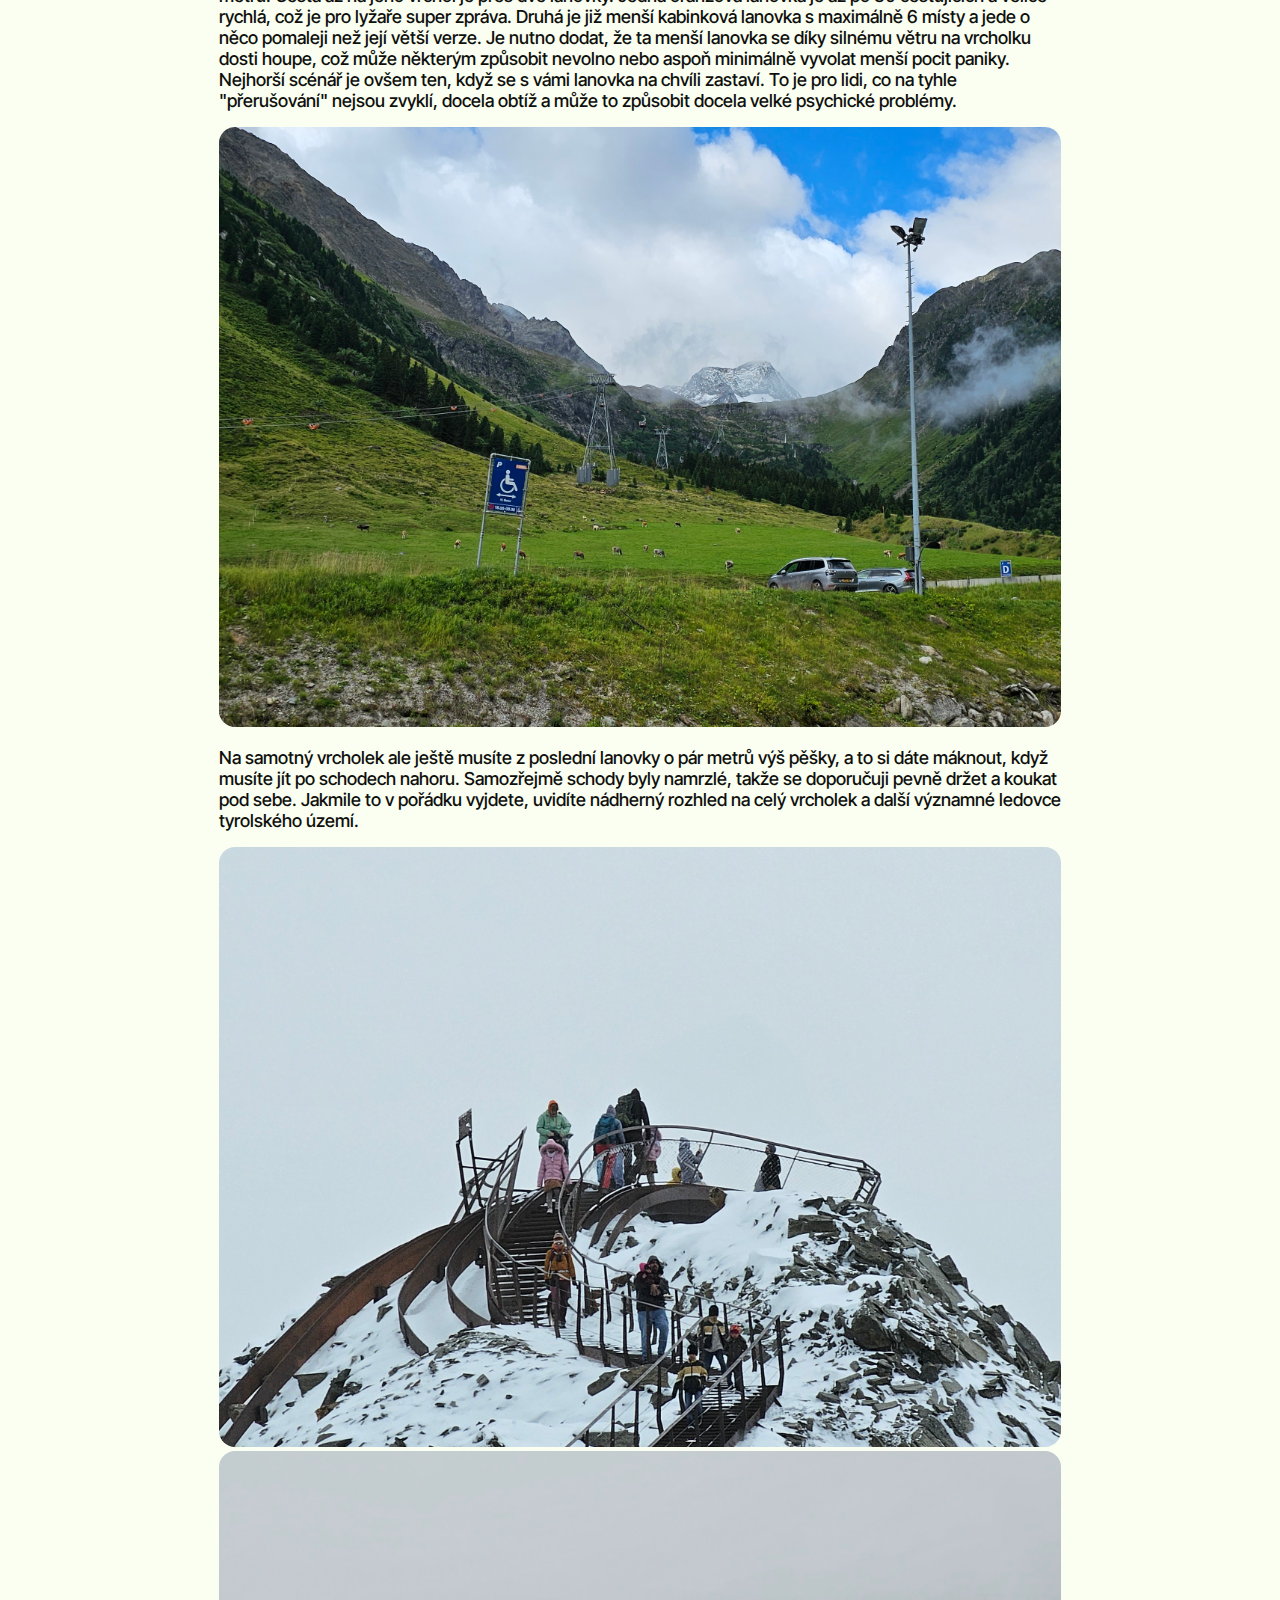
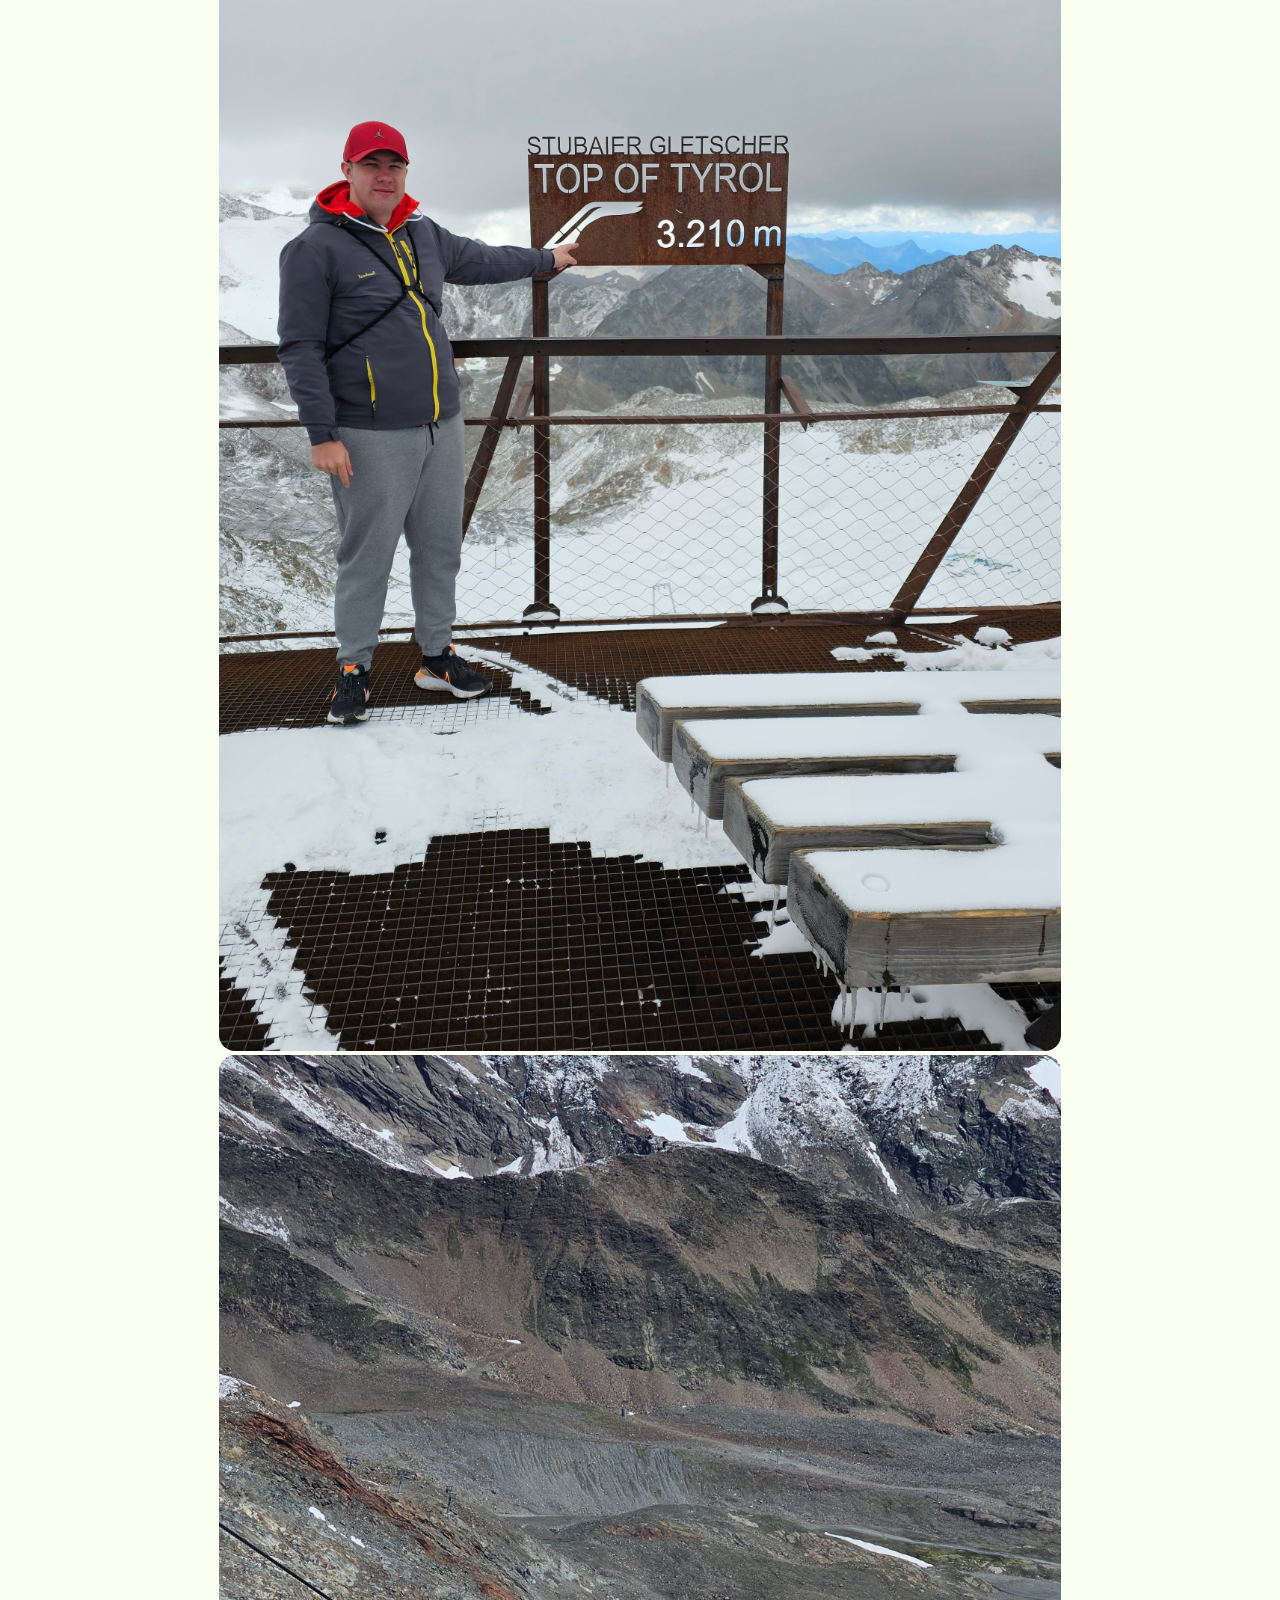
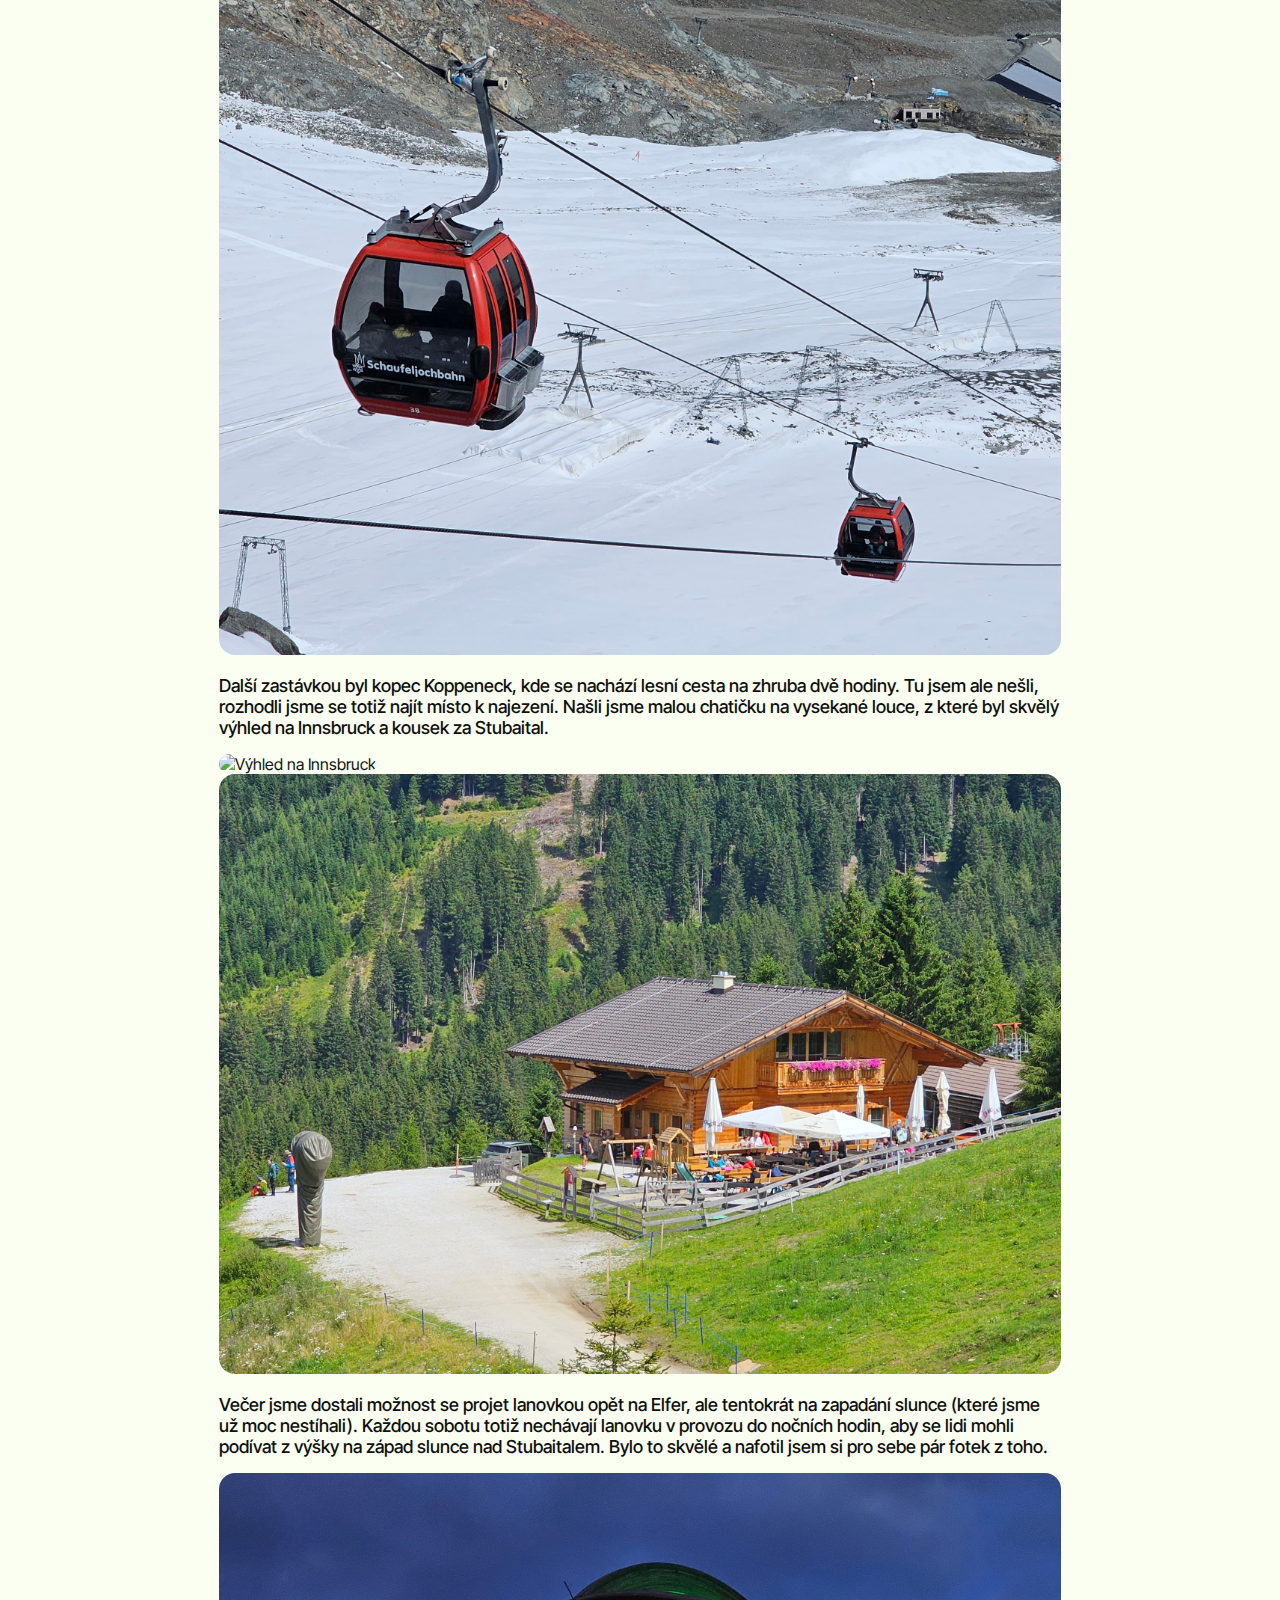
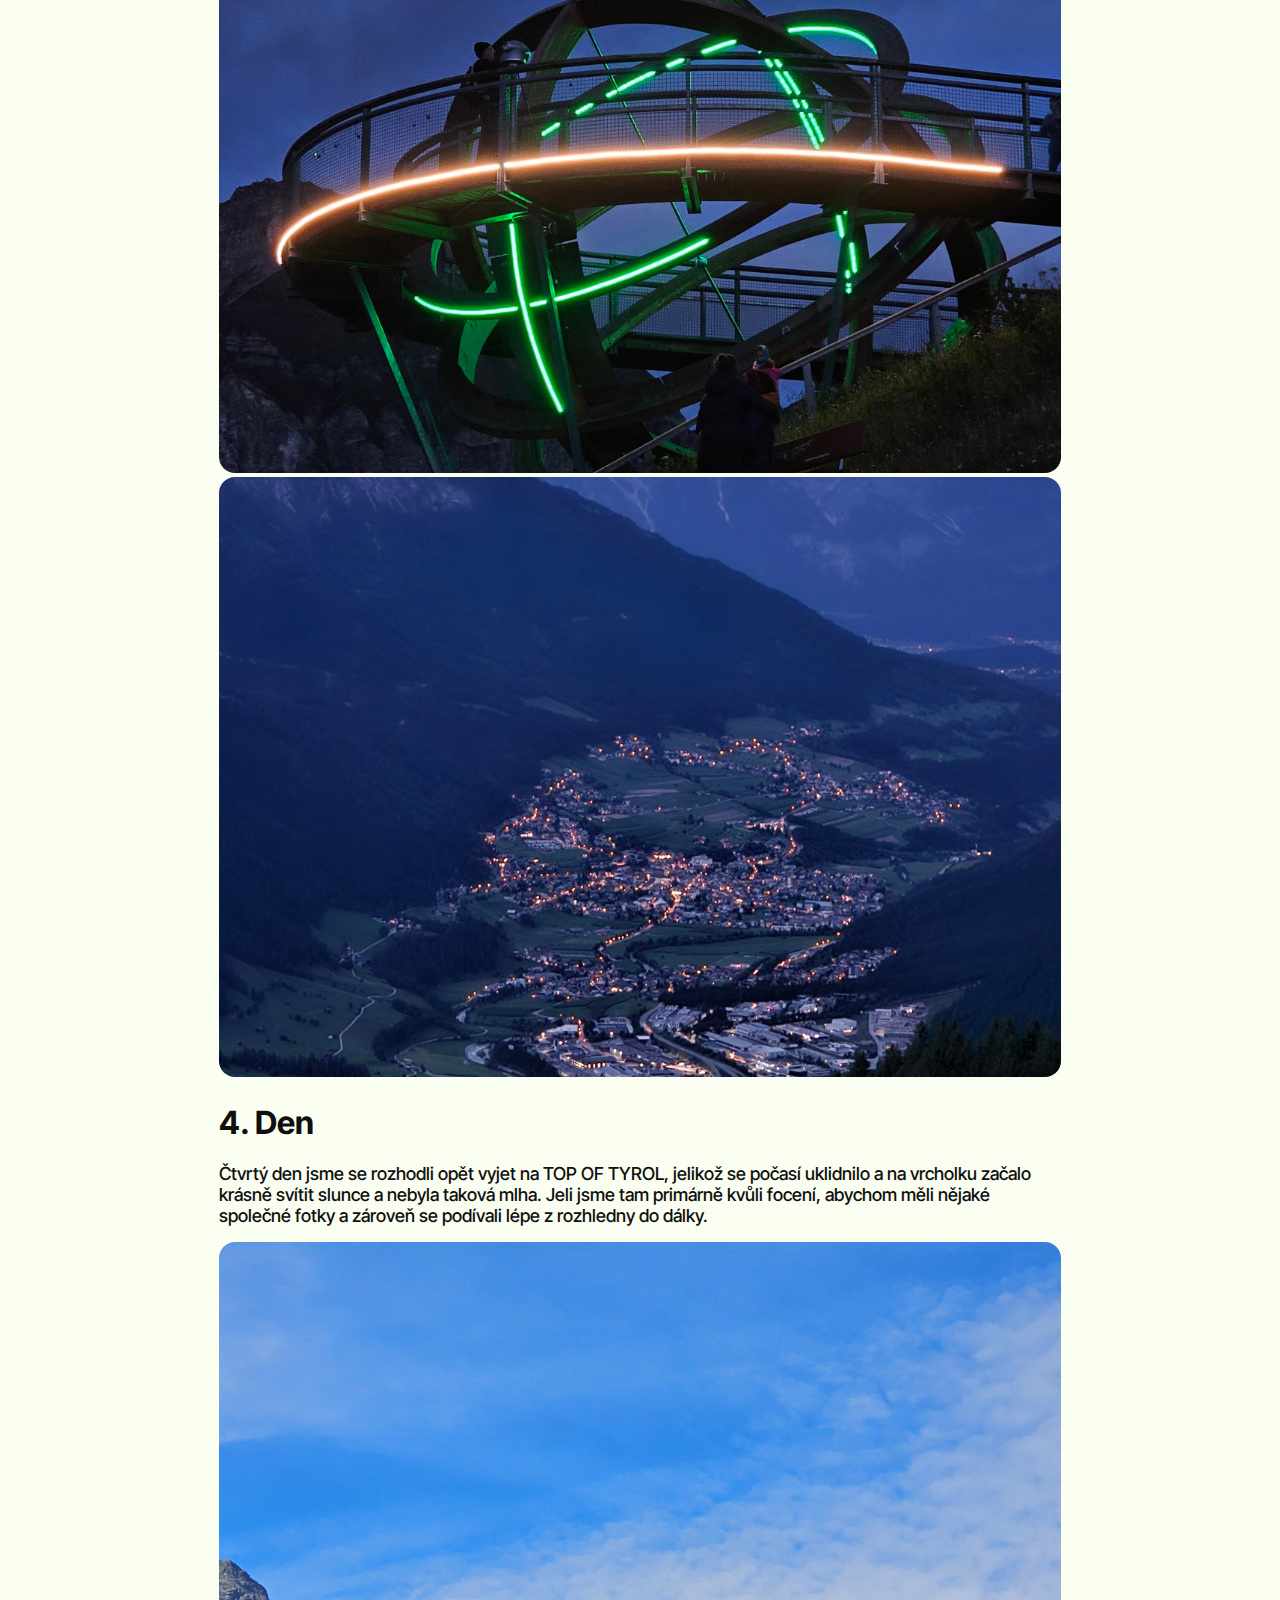
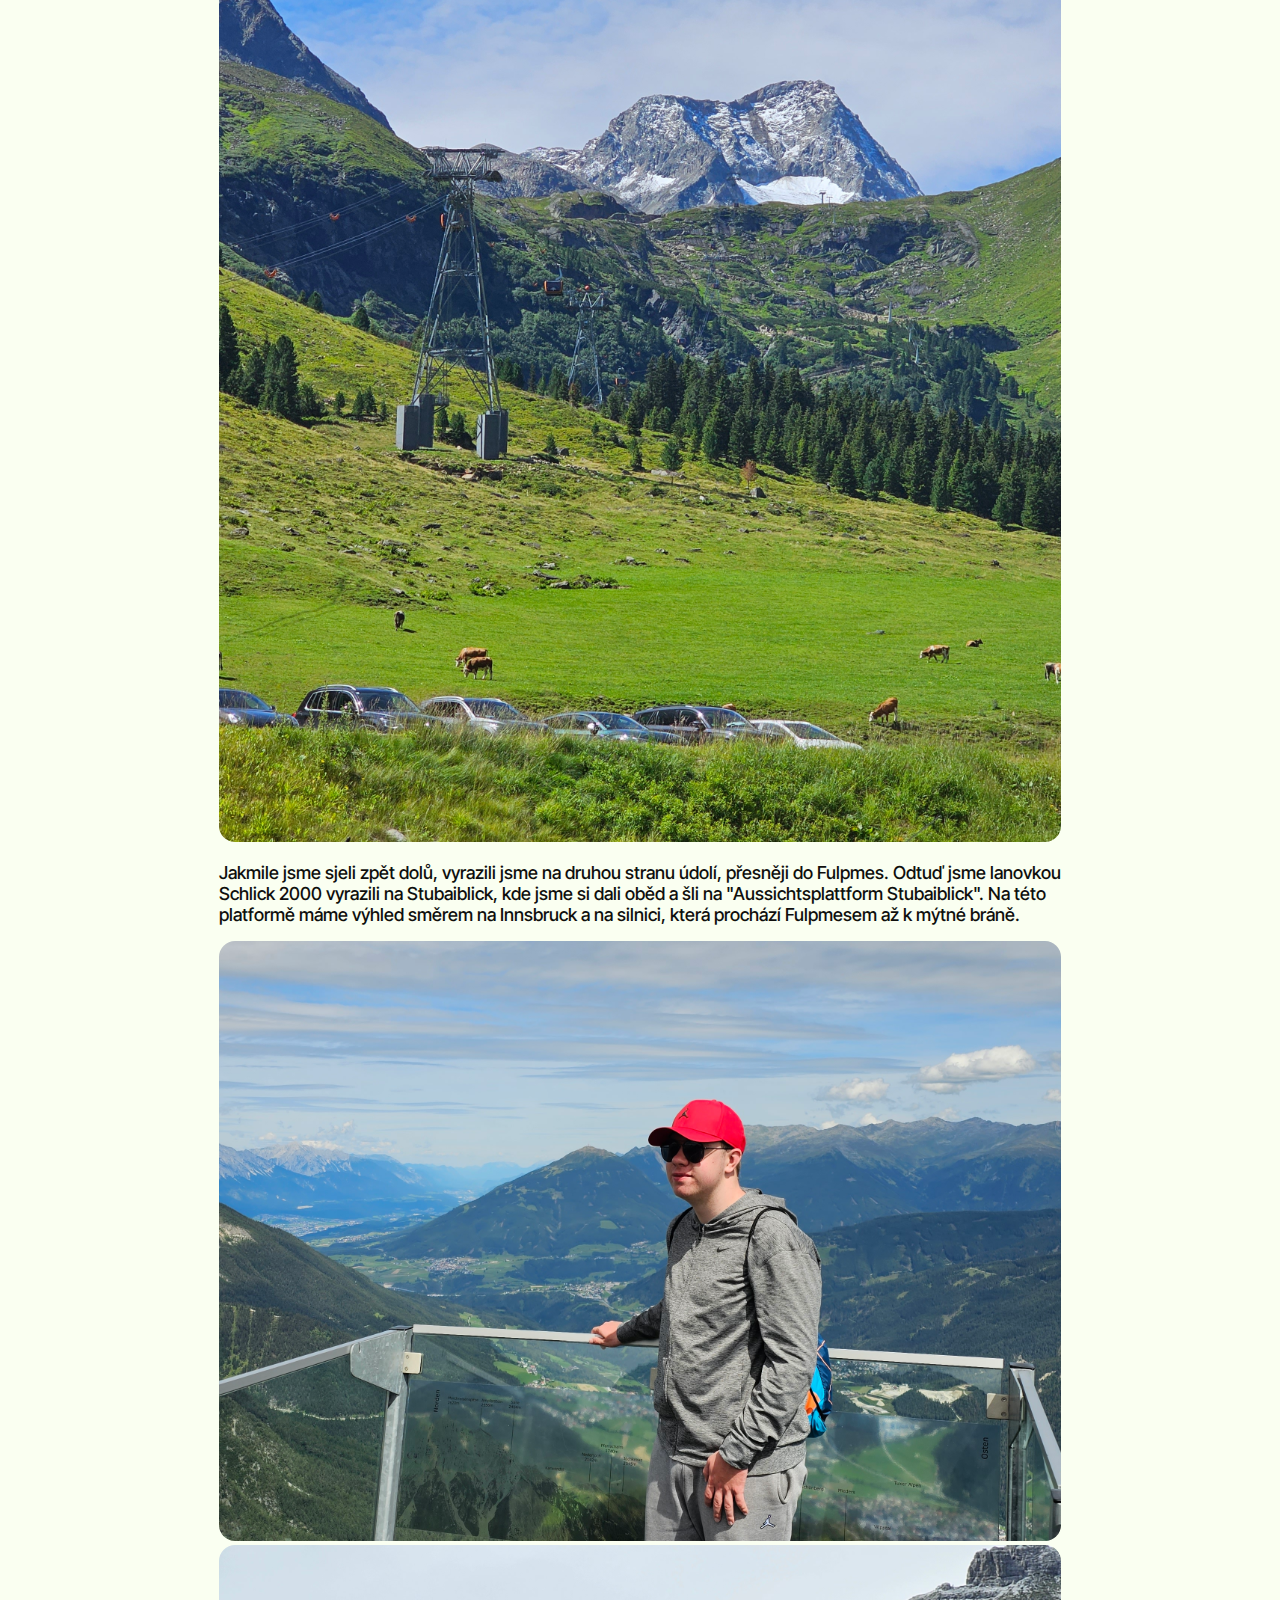
==== commit 98f99f53: "Refactor navigation links and fix styling issues" ====
--- a/article-austria.html
+++ b/article-austria.html
@@ -24,10 +24,10 @@
             </button>
         </div>
         <div class="nav-links">
-            <a href="./index.php"><i class="ph-bold ph-house"></i> Domů</a>
-            <a href="./about.php"><i class="ph-bold ph-tipi"></i> Tipy při cestování</a>
-            <a href="./blog.php"><i class="ph-bold ph-footprints"></i> Dej mi návrh</a>
-            <a href="./contact.php"><i class="ph-bold ph-link"></i> Linktree</a>
+            <a href="./"><i class="ph-bold ph-house"></i> Domů</a>
+            <a href="./tipy.html"><i class="ph-bold ph-tipi"></i> Tipy při cestování</a>
+            <a href="./navrhy.html"><i class="ph-bold ph-footprints"></i> Dej mi návrh</a>
+            <a href="https://adam-klement.cz/linktree"><i class="ph-bold ph-link"></i> Linktree</a>
             <button onclick="toggle_theme()" id="theme-toggler">
                 <i class="ph-bold ph-moon"></i>
             </button>
@@ -46,7 +46,7 @@
             </span>
         </div>
         <h1 class="article-header">Je Stubaital nejhezčí místo v Rakousku?</h1>
-        < class="article-content">
+        <div class="article-content">
             <p>Už nejednou jsem byl v Rakousku, ovšem jsem ho neprocestoval celé skrz naskrz. Tentokrát jsme se vydali k Innsbrucku, přesněji do Stubaitalu, kde byl náš týdenní pobyt určen.</p>
             <h1>1. Den</h1>
             <p>Naše 8 hodinová cesta započala a mohli jsme vyrazit. Autem jsme to vzali přes hraniční přechod v Chebu, kde jsme se vydali směrem k Mnichovu a od Mnichova až úplně dolů do Rakouska. Na poměr aut, kterých každý pracovní den projede německé dálnice, jsme měli až nezvykle klidnou jízdu bez větších problémů nebo zpoždění. Společnost na cestách mi dělal můj koupený řízek s kyselými okurkami, kterých jsem se nedokázal nabažit.</p>
@@ -88,8 +88,16 @@
             <img src="./assets/content/20230808_144247.jpg" alt="Fotka z plošiny" class="img-content">
             <img src="./assets/content/20230808_144812.jpg" alt="Pohled na kamenné skály lemující plošinu" class="img-content">
             <img src="./assets/content/20230808_144622.jpg" alt="Výhled na druhý kopec (Koppeneck)" class="img-content max-height-xl">
-
-
+            <p>Ráno při snídani jsme dostali informaci, že se tento den koná akce u vodopádu ve Stubaitalu. Jeli jsme se tedy podívat, o co se jedná a byli jsme mírně překvapeni. Viděli jsme svítící vodopád i osvícenou řeku, kolem které se pohybovalo více než stovka lidí. Kdo měl hlad, mohl si dát něco ve stáncích stojících u vody. Všem se to moc líbilo a tvořilo to krásnou atmosféru.</p>
+            <img src="./assets/content/20230808_203151.jpg" alt="Menší hudební doprovod" class="img-content">
+            <img src="./assets/content/20230808_210549.jpg" alt="Svítící vodopád" class="img-content max-height-xl">
+            <img src="./assets/content/20230808_212529.jpg" alt="Svítící řeka" class="img-content">
+            <h1>5. Den (Poslední den)</h1>
+            <p>Poslední den jsme strávili procházkou k vodopádu, abychom se na něj podívali pořádně ve dne. U vodopádu je udělaná obrovská dřevená plošina, na které je krásně vidět celý vodopád.
+            <br>Později jsme se přesunuli přímo do Innsbrucku, kde jsme si prohlédli celé město i jeho nádherný centrum. Večer jsme to zakončili večeří v našem hotelu a balením věcí zpět do kufrů.</p>
+            <img src="./assets/content/20230809_173755.jpg" class="img-content">
+            <img src="./assets/content/20230809_174700.jpg" class="img-content">
+            <img src="./assets/content/20230809_174957.jpg" class="img-content">
         </div>
         <hr>
         <div>
@@ -151,9 +159,9 @@
                 <p class="m0-p">Elon Musk profilovka byla převzata <a href="https://www.google.com/url?sa=i&url=https%3A%2F%2Fwww.seznamzpravy.cz%2Fclanek%2Felon-musk-opousti-silicon-valley-stehuje-se-do-levnejsiho-texasu-133265&psig=AOvVaw3LmDjBMWkHpxLPM39Ms3lL&ust=1705658795268000&source=images&cd=vfe&ved=0CBUQ3YkBahcKEwjgp76V2OaDAxUAAAAAHQAAAAAQBA">odsud</a>.</p>
             </div>
             <div class="gaps">
-                <a href="#" class="btn btn-secondary"><i class="ph-bold ph-instagram-logo"></i></a>
-                <a href="#" class="btn btn-secondary"><i class="ph-bold ph-youtube-logo"></i></a>
-                <a href="#" class="btn btn-secondary"><i class="ph-bold ph-discord-logo"></i></a>
+                <a href="https://instagram.com/adam__klement" class="btn btn-secondary"><i class="ph-bold ph-instagram-logo"></i></a>
+                <a href="https://youtube.com/Klema4" class="btn btn-secondary"><i class="ph-bold ph-youtube-logo"></i></a>
+                <a href="https://discord.gg/uceni" class="btn btn-secondary"><i class="ph-bold ph-discord-logo"></i></a>
             </div>
         </div>
     </footer>
--- a/assets/css/main.css
+++ b/assets/css/main.css
@@ -92,6 +92,10 @@
 body.dark-theme .blue .btn-primary:hover {
     background-color: var(--secondary-blue);
     color: var(--secondary-light-text-blue);
+}
+
+body.dark-theme .nav-toggler {
+    color: var(--primary-dark-green);
 }
 
 .btn {
@@ -201,7 +205,7 @@
 }
 
 .header-blog-post {
-    background-image: url('https://www.stubai.at/fileadmin/_processed_/d/8/csm_talpanorama-winter-stubaital_6a2c6b240f.jpg');
+    background-image: url('../content/20230808_113821.jpg');
     background-size: cover;
     background-position: center;
     background-repeat: no-repeat;
@@ -355,7 +359,7 @@
 .card-image {
     object-fit: cover;
     width: 100%;
-    height: 20vh;
+    height: 30vh;
     border-radius: var(--br-md);
 }
 
@@ -471,13 +475,14 @@
 .input {
     width: 80%;
     height: 100%;
-    background-color: var(--primary-dark-green);
-    border-radius: var(--br-pill);
-    color: var(--primary-light-text-green);
-    border: 1px solid var(--background-green);
+    background-color: var(--background-blue2);
+    border-radius: var(--br-lg);
+    color: var(--primary-dark-green);
+    border: 1px solid var(--secondary-dark-blue2);
     padding: 1rem 2rem;
     font-weight: 600;
     font-family: 'Inter Tight', system-ui, -apple-system, BlinkMacSystemFont, 'Segoe UI', Roboto, Oxygen, Ubuntu, Cantarell, 'Open Sans', 'Helvetica Neue', sans-serif;
+    margin-bottom: 0.7rem;
 }
 
 footer {
@@ -531,6 +536,30 @@
     width: 100%;
     object-fit: cover;
     border-radius: var(--br-lg);
+}
+
+.w-100 {
+    width: 100%;
+}
+
+form {
+    margin-top: 2rem;
+    padding: 1rem;
+    border: 1px solid #cdd1b4;
+    border-radius: var(--br-lg);
+    background-color: #fcffe8;
+}
+
+body.dark-theme form {
+    border: 1px solid #0f0f0d;
+    background-color: #16191a;
+}
+
+body.dark-theme input, body.dark-theme textarea {
+    color: var(--primary-light-text-green);
+    background-color: #212527;
+    border: 1px solid var(--primary-light-text-green);
+
 }
 
 .max-height-xl {
